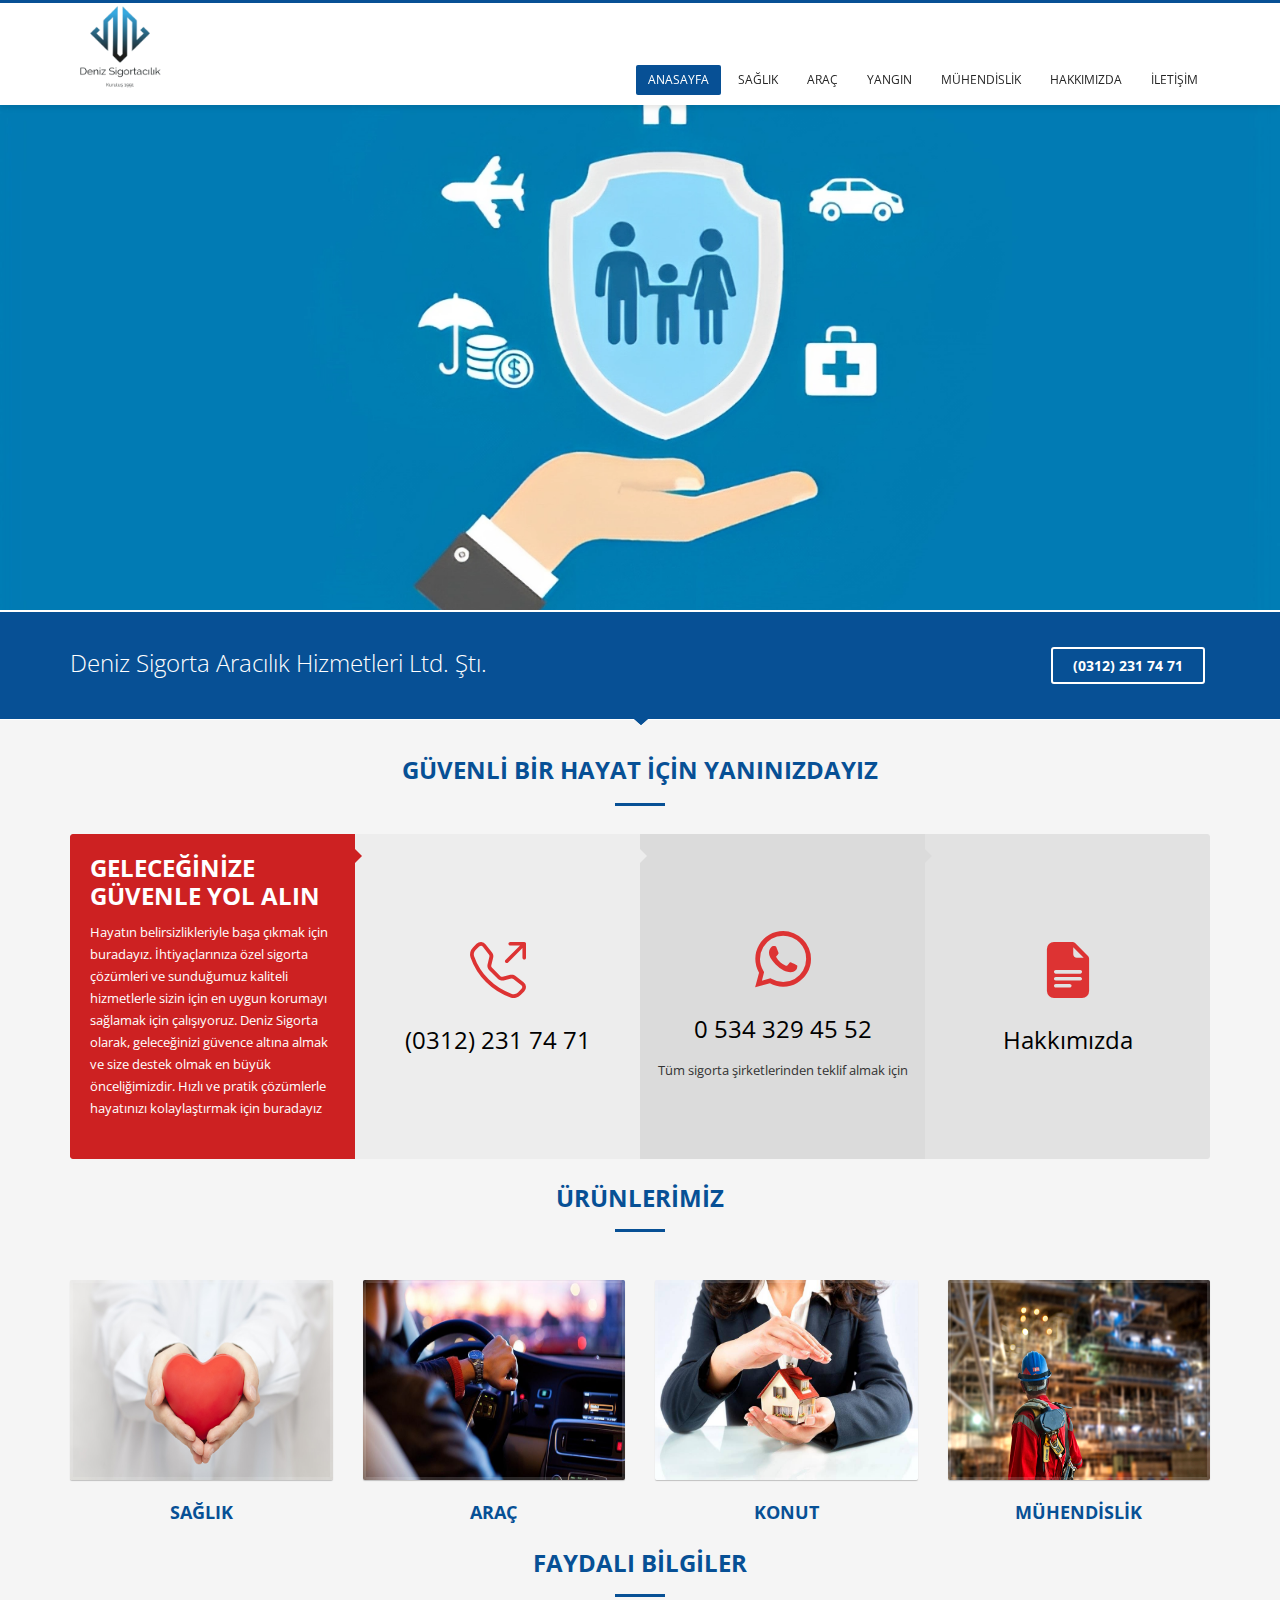
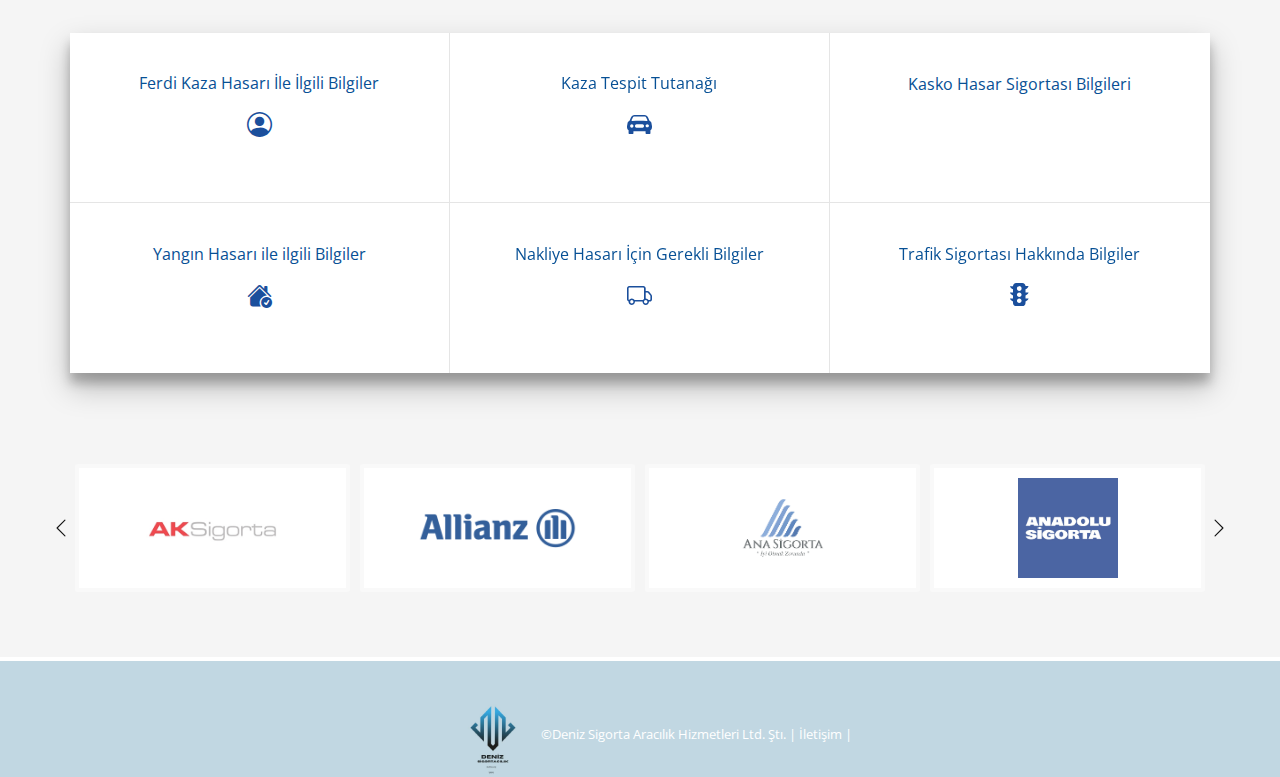
==== index.html @ ae927da0 "Add files via upload" ====
<!DOCTYPE html>
<!-- ################################################### -->
<!-- Web Tasarım : GLOBALNET http://www.globalnet.com.tr -->
<!-- ################################################### -->
<html lang="tr">
<head>
<meta charset="UTF-8"/>
<meta name="twitter:widgets:csp" content="on"/>
<link rel="profile" href="https://gmpg.org/xfn/11"/>
<meta name="generator" content="GLOBALNET - http://www.globalnet.com.tr" />

<title>Deniz Sigorta Aracılık Hizmetleri Ltd. Ştı.</title>
<meta name='robots' content='max-image-preview:large' />
<link rel='dns-prefetch' href='//fonts.googleapis.com' />
<link rel='stylesheet' id='zn_all_g_fonts-css' href='//fonts.googleapis.com/css?family=Open+Sans%3A300%2Cregular%2C600%2C700%2C800%7CMontserrat%3A700%7CPlayfair+Display%3Aregular%2C700%2C900&#038;subset=latin-ext&#038;ver=6.2.2' type='text/css' media='all' />
<link rel='stylesheet' id='wp-block-library-css' href='./css/style.min.css' type='text/css' media='all' />
<style id='global-styles-inline-css' type='text/css'>
body{--wp--preset--color--black: #000000;--wp--preset--color--cyan-bluish-gray: #abb8c3;--wp--preset--color--white: #ffffff;--wp--preset--color--pale-pink: #f78da7;--wp--preset--color--vivid-red: #cf2e2e;--wp--preset--color--luminous-vivid-orange: #ff6900;--wp--preset--color--luminous-vivid-amber: #fcb900;--wp--preset--color--light-green-cyan: #7bdcb5;--wp--preset--color--vivid-green-cyan: #00d084;--wp--preset--color--pale-cyan-blue: #8ed1fc;--wp--preset--color--vivid-cyan-blue: #0693e3;--wp--preset--color--vivid-purple: #9b51e0;--wp--preset--gradient--vivid-cyan-blue-to-vivid-purple: linear-gradient(135deg,rgba(6,147,227,1) 0%,rgb(155,81,224) 100%);--wp--preset--gradient--light-green-cyan-to-vivid-green-cyan: linear-gradient(135deg,rgb(122,220,180) 0%,rgb(0,208,130) 100%);--wp--preset--gradient--luminous-vivid-amber-to-luminous-vivid-orange: linear-gradient(135deg,rgba(252,185,0,1) 0%,rgba(255,105,0,1) 100%);--wp--preset--gradient--luminous-vivid-orange-to-vivid-red: linear-gradient(135deg,rgba(255,105,0,1) 0%,rgb(207,46,46) 100%);--wp--preset--gradient--very-light-gray-to-cyan-bluish-gray: linear-gradient(135deg,rgb(238,238,238) 0%,rgb(169,184,195) 100%);--wp--preset--gradient--cool-to-warm-spectrum: linear-gradient(135deg,rgb(74,234,220) 0%,rgb(151,120,209) 20%,rgb(207,42,186) 40%,rgb(238,44,130) 60%,rgb(251,105,98) 80%,rgb(254,248,76) 100%);--wp--preset--gradient--blush-light-purple: linear-gradient(135deg,rgb(255,206,236) 0%,rgb(152,150,240) 100%);--wp--preset--gradient--blush-bordeaux: linear-gradient(135deg,rgb(254,205,165) 0%,rgb(254,45,45) 50%,rgb(107,0,62) 100%);--wp--preset--gradient--luminous-dusk: linear-gradient(135deg,rgb(255,203,112) 0%,rgb(199,81,192) 50%,rgb(65,88,208) 100%);--wp--preset--gradient--pale-ocean: linear-gradient(135deg,rgb(255,245,203) 0%,rgb(182,227,212) 50%,rgb(51,167,181) 100%);--wp--preset--gradient--electric-grass: linear-gradient(135deg,rgb(202,248,128) 0%,rgb(113,206,126) 100%);--wp--preset--gradient--midnight: linear-gradient(135deg,rgb(2,3,129) 0%,rgb(40,116,252) 100%);--wp--preset--duotone--dark-grayscale: url('#wp-duotone-dark-grayscale');--wp--preset--duotone--grayscale: url('#wp-duotone-grayscale');--wp--preset--duotone--purple-yellow: url('#wp-duotone-purple-yellow');--wp--preset--duotone--blue-red: url('#wp-duotone-blue-red');--wp--preset--duotone--midnight: url('#wp-duotone-midnight');--wp--preset--duotone--magenta-yellow: url('#wp-duotone-magenta-yellow');--wp--preset--duotone--purple-green: url('#wp-duotone-purple-green');--wp--preset--duotone--blue-orange: url('#wp-duotone-blue-orange');--wp--preset--font-size--small: 13px;--wp--preset--font-size--medium: 20px;--wp--preset--font-size--large: 36px;--wp--preset--font-size--x-large: 42px;--wp--preset--spacing--20: 0.44rem;--wp--preset--spacing--30: 0.67rem;--wp--preset--spacing--40: 1rem;--wp--preset--spacing--50: 1.5rem;--wp--preset--spacing--60: 2.25rem;--wp--preset--spacing--70: 3.38rem;--wp--preset--spacing--80: 5.06rem;--wp--preset--shadow--natural: 6px 6px 9px rgba(0, 0, 0, 0.2);--wp--preset--shadow--deep: 12px 12px 50px rgba(0, 0, 0, 0.4);--wp--preset--shadow--sharp: 6px 6px 0px rgba(0, 0, 0, 0.2);--wp--preset--shadow--outlined: 6px 6px 0px -3px rgba(255, 255, 255, 1), 6px 6px rgba(0, 0, 0, 1);--wp--preset--shadow--crisp: 6px 6px 0px rgba(0, 0, 0, 1);}:where(.is-layout-flex){gap: 0.5em;}body .is-layout-flow > .alignleft{float: left;margin-inline-start: 0;margin-inline-end: 2em;}body .is-layout-flow > .alignright{float: right;margin-inline-start: 2em;margin-inline-end: 0;}body .is-layout-flow > .aligncenter{margin-left: auto !important;margin-right: auto !important;}body .is-layout-constrained > .alignleft{float: left;margin-inline-start: 0;margin-inline-end: 2em;}body .is-layout-constrained > .alignright{float: right;margin-inline-start: 2em;margin-inline-end: 0;}body .is-layout-constrained > .aligncenter{margin-left: auto !important;margin-right: auto !important;}body .is-layout-constrained > :where(:not(.alignleft):not(.alignright):not(.alignfull)){max-width: var(--wp--style--global--content-size);margin-left: auto !important;margin-right: auto !important;}body .is-layout-constrained > .alignwide{max-width: var(--wp--style--global--wide-size);}body .is-layout-flex{display: flex;}body .is-layout-flex{flex-wrap: wrap;align-items: center;}body .is-layout-flex > *{margin: 0;}:where(.wp-block-columns.is-layout-flex){gap: 2em;}.has-black-color{color: var(--wp--preset--color--black) !important;}.has-cyan-bluish-gray-color{color: var(--wp--preset--color--cyan-bluish-gray) !important;}.has-white-color{color: var(--wp--preset--color--white) !important;}.has-pale-pink-color{color: var(--wp--preset--color--pale-pink) !important;}.has-vivid-red-color{color: var(--wp--preset--color--vivid-red) !important;}.has-luminous-vivid-orange-color{color: var(--wp--preset--color--luminous-vivid-orange) !important;}.has-luminous-vivid-amber-color{color: var(--wp--preset--color--luminous-vivid-amber) !important;}.has-light-green-cyan-color{color: var(--wp--preset--color--light-green-cyan) !important;}.has-vivid-green-cyan-color{color: var(--wp--preset--color--vivid-green-cyan) !important;}.has-pale-cyan-blue-color{color: var(--wp--preset--color--pale-cyan-blue) !important;}.has-vivid-cyan-blue-color{color: var(--wp--preset--color--vivid-cyan-blue) !important;}.has-vivid-purple-color{color: var(--wp--preset--color--vivid-purple) !important;}.has-black-background-color{background-color: var(--wp--preset--color--black) !important;}.has-cyan-bluish-gray-background-color{background-color: var(--wp--preset--color--cyan-bluish-gray) !important;}.has-white-background-color{background-color: var(--wp--preset--color--white) !important;}.has-pale-pink-background-color{background-color: var(--wp--preset--color--pale-pink) !important;}.has-vivid-red-background-color{background-color: var(--wp--preset--color--vivid-red) !important;}.has-luminous-vivid-orange-background-color{background-color: var(--wp--preset--color--luminous-vivid-orange) !important;}.has-luminous-vivid-amber-background-color{background-color: var(--wp--preset--color--luminous-vivid-amber) !important;}.has-light-green-cyan-background-color{background-color: var(--wp--preset--color--light-green-cyan) !important;}.has-vivid-green-cyan-background-color{background-color: var(--wp--preset--color--vivid-green-cyan) !important;}.has-pale-cyan-blue-background-color{background-color: var(--wp--preset--color--pale-cyan-blue) !important;}.has-vivid-cyan-blue-background-color{background-color: var(--wp--preset--color--vivid-cyan-blue) !important;}.has-vivid-purple-background-color{background-color: var(--wp--preset--color--vivid-purple) !important;}.has-black-border-color{border-color: var(--wp--preset--color--black) !important;}.has-cyan-bluish-gray-border-color{border-color: var(--wp--preset--color--cyan-bluish-gray) !important;}.has-white-border-color{border-color: var(--wp--preset--color--white) !important;}.has-pale-pink-border-color{border-color: var(--wp--preset--color--pale-pink) !important;}.has-vivid-red-border-color{border-color: var(--wp--preset--color--vivid-red) !important;}.has-luminous-vivid-orange-border-color{border-color: var(--wp--preset--color--luminous-vivid-orange) !important;}.has-luminous-vivid-amber-border-color{border-color: var(--wp--preset--color--luminous-vivid-amber) !important;}.has-light-green-cyan-border-color{border-color: var(--wp--preset--color--light-green-cyan) !important;}.has-vivid-green-cyan-border-color{border-color: var(--wp--preset--color--vivid-green-cyan) !important;}.has-pale-cyan-blue-border-color{border-color: var(--wp--preset--color--pale-cyan-blue) !important;}.has-vivid-cyan-blue-border-color{border-color: var(--wp--preset--color--vivid-cyan-blue) !important;}.has-vivid-purple-border-color{border-color: var(--wp--preset--color--vivid-purple) !important;}.has-vivid-cyan-blue-to-vivid-purple-gradient-background{background: var(--wp--preset--gradient--vivid-cyan-blue-to-vivid-purple) !important;}.has-light-green-cyan-to-vivid-green-cyan-gradient-background{background: var(--wp--preset--gradient--light-green-cyan-to-vivid-green-cyan) !important;}.has-luminous-vivid-amber-to-luminous-vivid-orange-gradient-background{background: var(--wp--preset--gradient--luminous-vivid-amber-to-luminous-vivid-orange) !important;}.has-luminous-vivid-orange-to-vivid-red-gradient-background{background: var(--wp--preset--gradient--luminous-vivid-orange-to-vivid-red) !important;}.has-very-light-gray-to-cyan-bluish-gray-gradient-background{background: var(--wp--preset--gradient--very-light-gray-to-cyan-bluish-gray) !important;}.has-cool-to-warm-spectrum-gradient-background{background: var(--wp--preset--gradient--cool-to-warm-spectrum) !important;}.has-blush-light-purple-gradient-background{background: var(--wp--preset--gradient--blush-light-purple) !important;}.has-blush-bordeaux-gradient-background{background: var(--wp--preset--gradient--blush-bordeaux) !important;}.has-luminous-dusk-gradient-background{background: var(--wp--preset--gradient--luminous-dusk) !important;}.has-pale-ocean-gradient-background{background: var(--wp--preset--gradient--pale-ocean) !important;}.has-electric-grass-gradient-background{background: var(--wp--preset--gradient--electric-grass) !important;}.has-midnight-gradient-background{background: var(--wp--preset--gradient--midnight) !important;}.has-small-font-size{font-size: var(--wp--preset--font-size--small) !important;}.has-medium-font-size{font-size: var(--wp--preset--font-size--medium) !important;}.has-large-font-size{font-size: var(--wp--preset--font-size--large) !important;}.has-x-large-font-size{font-size: var(--wp--preset--font-size--x-large) !important;}
.wp-block-navigation a:where(:not(.wp-element-button)){color: inherit;}
:where(.wp-block-columns.is-layout-flex){gap: 2em;}
.wp-block-pullquote{font-size: 1.5em;line-height: 1.6;}
</style>
<link rel='stylesheet' id='th-bootstrap-styles-css' href='./css/bootstrap.min.css' type='text/css' media='all' />
<link rel='stylesheet' id='th-theme-template-styles-css' href='./css/template.min.css' type='text/css' media='all' />
<link rel='stylesheet' id='zion-frontend-css' href='./css/frontend.css' type='text/css' media='all' />
<link rel='stylesheet' id='2-layout.css-css' href='./css/layout.css' type='text/css' media='all' />
<link rel='stylesheet' id='th-theme-print-stylesheet-css' href='./css/print.css' type='text/css' media='print' />
<link rel='stylesheet' id='th-theme-options-styles-css' href='./css/dynamic.css' type='text/css' media='all' />
<script type='text/javascript' src='./js/jquery.min.js' id='jquery-core-js'></script>
<script type='text/javascript' src='./js/jquery-migrate.min.js' id='jquery-migrate-js'></script>
<script type='text/javascript' src='./js/rbtools.min.js' async id='tp-tools-js'></script>
<script type='text/javascript' src='./js/rs6.min.js' async id='revmin-js'></script>
<link rel="stylesheet"  href="/css/style.css"  />
<link rel="stylesheet" href="https://cdn.jsdelivr.net/npm/bootstrap-icons@1.10.5/font/bootstrap-icons.css">
<meta name="theme-color"
			  content="#075095">
				<meta name="viewport" content="width=device-width, initial-scale=1, maximum-scale=1"/>
		
		<!--[if lte IE 8]>
		<script type="text/javascript">
			var $buoop = {
				vs: {i: 10, f: 25, o: 12.1, s: 7, n: 9}
			};

			$buoop.ol = window.onload;

			window.onload = function () {
				try {
					if ($buoop.ol) {
						$buoop.ol()
					}
				}
				catch (e) {
				}

				var e = document.createElement("script");
				e.setAttribute("type", "text/javascript");
				e.setAttribute("src", "https://browser-update.org/update.js");
				document.body.appendChild(e);
			};
		</script>
		<![endif]-->

		<!-- for IE6-8 support of HTML5 elements -->
		<!--[if lt IE 9]>
		<script src="//html5shim.googlecode.com/svn/trunk/html5.js"></script>
		<![endif]-->
		
	<!-- Fallback for animating in viewport -->
	<noscript>
		<style type="text/css" media="screen">
			.zn-animateInViewport {visibility: visible;}
		</style>
	</noscript>
	<meta name="generator" content="Powered by Slider Revolution 6.6.14 - responsive, Mobile-Friendly Slider Plugin for WordPress with comfortable drag and drop interface." />
<!-- Generated inline styles --><style type='text/css' id='zn-inline-styles'>.process_steps--style1 .process_steps__step {
    color: #333;
}

.process_steps--style1 .process_steps__step:first-child {
    color: #fff;
}

.process_steps--style1 .process_steps__intro-title strong {
    font-size: 100%;
    display: block;
}
.icon_box {
    border: 3px solid #1b4f9c;
    padding: 5px;
}

.icon_box:hover {
    border: 3px solid #1b4f9c;
    padding: 5px;
}
.kl-main-bgcolor, .kl-main-bgcolor-after:after, .kl-main-bgcolor-before:before, .kl-main-bgcolor-hover:hover, .kl-main-bgcolor-parenthover:hover .kl-main-bgcolor-child {
    background-color: #075095;
    display: none;
}
.latest-posts-crs-details {
    display: none;
    font-size: 11px;
    color: rgb(125, 125, 125);
}
</style><link rel="icon" href="./images/logo-transparent.png" sizes="32x32" />
<link rel="icon" href="./images/logo-transparent.png" sizes="192x192" />
<link rel="apple-touch-icon" href="./images/logo.jpeg" />
<meta name="msapplication-TileImage" content="./images/logo.jpeg" />
<script>function setREVStartSize(e){
			//window.requestAnimationFrame(function() {
				window.RSIW = window.RSIW===undefined ? window.innerWidth : window.RSIW;
				window.RSIH = window.RSIH===undefined ? window.innerHeight : window.RSIH;
				try {
					var pw = document.getElementById(e.c).parentNode.offsetWidth,
						newh;
					pw = pw===0 || isNaN(pw) || (e.l=="fullwidth" || e.layout=="fullwidth") ? window.RSIW : pw;
					e.tabw = e.tabw===undefined ? 0 : parseInt(e.tabw);
					e.thumbw = e.thumbw===undefined ? 0 : parseInt(e.thumbw);
					e.tabh = e.tabh===undefined ? 0 : parseInt(e.tabh);
					e.thumbh = e.thumbh===undefined ? 0 : parseInt(e.thumbh);
					e.tabhide = e.tabhide===undefined ? 0 : parseInt(e.tabhide);
					e.thumbhide = e.thumbhide===undefined ? 0 : parseInt(e.thumbhide);
					e.mh = e.mh===undefined || e.mh=="" || e.mh==="auto" ? 0 : parseInt(e.mh,0);
					if(e.layout==="fullscreen" || e.l==="fullscreen")
						newh = Math.max(e.mh,window.RSIH);
					else{
						e.gw = Array.isArray(e.gw) ? e.gw : [e.gw];
						for (var i in e.rl) if (e.gw[i]===undefined || e.gw[i]===0) e.gw[i] = e.gw[i-1];
						e.gh = e.el===undefined || e.el==="" || (Array.isArray(e.el) && e.el.length==0)? e.gh : e.el;
						e.gh = Array.isArray(e.gh) ? e.gh : [e.gh];
						for (var i in e.rl) if (e.gh[i]===undefined || e.gh[i]===0) e.gh[i] = e.gh[i-1];
											
						var nl = new Array(e.rl.length),
							ix = 0,
							sl;
						e.tabw = e.tabhide>=pw ? 0 : e.tabw;
						e.thumbw = e.thumbhide>=pw ? 0 : e.thumbw;
						e.tabh = e.tabhide>=pw ? 0 : e.tabh;
						e.thumbh = e.thumbhide>=pw ? 0 : e.thumbh;
						for (var i in e.rl) nl[i] = e.rl[i]<window.RSIW ? 0 : e.rl[i];
						sl = nl[0];
						for (var i in nl) if (sl>nl[i] && nl[i]>0) { sl = nl[i]; ix=i;}
						var m = pw>(e.gw[ix]+e.tabw+e.thumbw) ? 1 : (pw-(e.tabw+e.thumbw)) / (e.gw[ix]);
						newh =  (e.gh[ix] * m) + (e.tabh + e.thumbh);
					}
					var el = document.getElementById(e.c);
					if (el!==null && el) el.style.height = newh+"px";
					el = document.getElementById(e.c+"_wrapper");
					if (el!==null && el) {
						el.style.height = newh+"px";
						el.style.display = "block";
					}
				} catch(e){
					console.log("Failure at Presize of Slider:" + e)
				}
			//});
		  };</script>
<!-- Global site tag (gtag.js) - Google Analytics -->
<script async src="https://www.googletagmanager.com/gtag/js?id=UA-10721297-16"></script>
<script>
 window.dataLayer = window.dataLayer || [];
 function gtag(){dataLayer.push(arguments);}
 gtag('js', new Date());

 gtag('config', 'UA-10721297-16');
</script>

</head>

<body data-rsssl=1  class="home page-template-default page page-id-2 kl-sticky-header kl-skin--light" itemscope="itemscope" itemtype="https://schema.org/WebPage" >


<div class="login_register_stuff"></div><!-- end login register stuff -->		<div id="fb-root"></div>
		<script>(function (d, s, id) {
			var js, fjs = d.getElementsByTagName(s)[0];
			if (d.getElementById(id)) {return;}
			js = d.createElement(s); js.id = id;
			js.src = "https://connect.facebook.net/en_US/sdk.js#xfbml=1&version=v3.0";
			fjs.parentNode.insertBefore(js, fjs);
		}(document, 'script', 'facebook-jssdk'));</script>
		

<div id="page_wrapper">

<header id="header" class="site-header  style6 header--sticky header--not-sticked     sticky-resize headerstyle--image_color site-header--relative nav-th--light siteheader-classic siteheader-classic-normal sheader-sh--dark"  >
		<div class="site-header-wrapper sticky-top-area">

		<div class="kl-top-header site-header-main-wrapper clearfix   sh--dark">

			<div class="container siteheader-container header--oldstyles">

				<div class="fxb-row fxb-row-col-sm">

										<div class='fxb-col fxb fxb-center-x fxb-center-y fxb-basis-auto fxb-grow-0'>
								<div id="logo-container" class="logo-container   logosize--yes zn-original-logo">
			<!-- Logo -->
			<h1 class='site-logo logo ' id='logo'><a href='index.html' class='site-logo-anch'><img class="logo-img-sticky site-logo-img-sticky" src="/images/logo-buyuk.png"  alt="Deniz Sigorta Aracılık Hizmetleri Ltd. Ştı." title="" /><img class="logo-img site-logo-img" src="/images/logo-buyuk.png"  alt="Deniz Sigorta Aracılık Hizmetleri Ltd. Ştı." title=""  /></a></h1>			<!-- InfoCard -->
					</div>

							</div>
					
					<div class='fxb-col fxb-basis-auto'>

						

	<div class="separator site-header-separator visible-xs"></div>
	<div class="fxb-row site-header-row site-header-top ">


	</div><!-- /.site-header-top -->

	<div class="separator site-header-separator visible-xs"></div>


<div class="fxb-row site-header-row site-header-main ">

	<div class='fxb-col fxb fxb-start-x fxb-center-y fxb-basis-auto site-header-col-left site-header-main-left'>
			</div>

	<div class='fxb-col fxb fxb-center-x fxb-center-y fxb-basis-auto site-header-col-center site-header-main-center'>
			</div>

	<div class='fxb-col fxb fxb-end-x fxb-center-y fxb-basis-auto site-header-col-right site-header-main-right'>

		<div class='fxb-col fxb fxb-end-x fxb-center-y fxb-basis-auto site-header-main-right-top'>
								<div class="sh-component main-menu-wrapper" role="navigation" itemscope="itemscope" itemtype="https://schema.org/SiteNavigationElement" >

					<div class="zn-res-menuwrapper">
			<a href="#" class="zn-res-trigger zn-menuBurger zn-menuBurger--3--s zn-menuBurger--anim1 " id="zn-res-trigger">
				<span></span>
				<span></span>
				<span></span>
			</a>
		</div><!-- end responsive menu -->
		<div id="main-menu" class="main-nav mainnav--sidepanel mainnav--active-bg mainnav--pointer-dash nav-mm--light zn_mega_wrapper "><ul id="menu-anamenu" class="main-menu main-menu-nav zn_mega_menu "><li id="menu-item-17" class="main-menu-item menu-item menu-item-type-post_type menu-item-object-page menu-item-home current-menu-item page_item page-item-2 current_page_item menu-item-17 active  main-menu-item-top  menu-item-even menu-item-depth-0"><a href="" class=" main-menu-link main-menu-link-top"><span>ANASAYFA</span></a></li>
<li id="menu-item-18" class="main-menu-item menu-item menu-item-type-custom menu-item-object-custom menu-item-has-children menu-item-18  main-menu-item-top  menu-item-even menu-item-depth-0"><a href="#" class=" main-menu-link main-menu-link-top"><span>SAĞLIK</span></a>
<ul class="sub-menu clearfix">
	<li id="menu-item-157" class="main-menu-item menu-item menu-item-type-post_type menu-item-object-page menu-item-157  main-menu-item-sub  menu-item-odd menu-item-depth-1"><a href="SaglikSigorta.html" class=" main-menu-link main-menu-link-sub"><span>Sağlık Sigortası</span></a></li>
	<li id="menu-item-209" class="main-menu-item menu-item menu-item-type-post_type menu-item-object-page menu-item-209  main-menu-item-sub  menu-item-odd menu-item-depth-1"><a href="SeyahatSigorta.html" class=" main-menu-link main-menu-link-sub"><span>Seyahat Sigortası</span></a></li>
</ul>
</li>
<li id="menu-item-19" class="main-menu-item menu-item menu-item-type-custom menu-item-object-custom menu-item-has-children menu-item-19  main-menu-item-top  menu-item-even menu-item-depth-0"><a href="#" class=" main-menu-link main-menu-link-top"><span>ARAÇ</span></a>
	<ul class="sub-menu clearfix">
		<li id="menu-item-157" class="main-menu-item menu-item menu-item-type-post_type menu-item-object-page menu-item-157  main-menu-item-sub  menu-item-odd menu-item-depth-1"><a href="Trafik.html" class=" main-menu-link main-menu-link-sub"><span>Trafik</span></a></li>
		<li id="menu-item-209" class="main-menu-item menu-item menu-item-type-post_type menu-item-object-page menu-item-209  main-menu-item-sub  menu-item-odd menu-item-depth-1"><a href="Kasko.html" class=" main-menu-link main-menu-link-sub"><span>Kasko</span></a></li>
		<li id="menu-item-209" class="main-menu-item menu-item menu-item-type-post_type menu-item-object-page menu-item-209  main-menu-item-sub  menu-item-odd menu-item-depth-1"><a href="FerdiKaza.html" class=" main-menu-link main-menu-link-sub"><span>Ferdi Kaza</span></a></li>
		<li id="menu-item-209" class="main-menu-item menu-item menu-item-type-post_type menu-item-object-page menu-item-209  main-menu-item-sub  menu-item-odd menu-item-depth-1"><a href="" onclick="openPDF()" class=" main-menu-link main-menu-link-sub"><span>Kaza Tespit Tutanağı</span></a></li>
	</ul>
</li>
<li id="menu-item-19" class="main-menu-item menu-item menu-item-type-custom menu-item-object-custom menu-item-has-children menu-item-19  main-menu-item-top  menu-item-even menu-item-depth-0"><a href="#" class=" main-menu-link main-menu-link-top"><span>YANGIN</span></a>
	<ul class="sub-menu clearfix">
		<li id="menu-item-157" class="main-menu-item menu-item menu-item-type-post_type menu-item-object-page menu-item-157  main-menu-item-sub  menu-item-odd menu-item-depth-1"><a href="KonutSigortasi.html" class=" main-menu-link main-menu-link-sub"><span>Konut Sigortası</span></a></li>
		<li id="menu-item-209" class="main-menu-item menu-item menu-item-type-post_type menu-item-object-page menu-item-209  main-menu-item-sub  menu-item-odd menu-item-depth-1"><a href="ZorunluDeprem.html" class=" main-menu-link main-menu-link-sub"><span>Zorunlu Deprem</span></a></li>
	</ul>
</li>
<li id="menu-item-19" class="main-menu-item menu-item menu-item-type-custom menu-item-object-custom menu-item-has-children menu-item-19  main-menu-item-top  menu-item-even menu-item-depth-0"><a href="#" class=" main-menu-link main-menu-link-top"><span>MÜHENDİSLİK</span></a>
	<ul class="sub-menu clearfix">
		<li id="menu-item-157" class="main-menu-item menu-item menu-item-type-post_type menu-item-object-page menu-item-157  main-menu-item-sub  menu-item-odd menu-item-depth-1"><a href="Nakliyat.html" class=" main-menu-link main-menu-link-sub"><span>Nakliyat Sigortası</span></a></li>
		<li id="menu-item-209" class="main-menu-item menu-item menu-item-type-post_type menu-item-object-page menu-item-209  main-menu-item-sub  menu-item-odd menu-item-depth-1"><a href="Isyeri.html" class=" main-menu-link main-menu-link-sub"><span>İşyeri Deprem</span></a></li>
	</ul>
</li>
<li id="menu-item-158" class="main-menu-item menu-item menu-item-type-custom menu-item-object-custom menu-item-158  main-menu-item-top  menu-item-even menu-item-depth-0"><a href="Hakkimizda.html" class=" main-menu-link main-menu-link-top"><span>HAKKIMIZDA</span></a></li>
<li id="menu-item-159" class="main-menu-item menu-item menu-item-type-post_type menu-item-object-page menu-item-159  main-menu-item-top  menu-item-even menu-item-depth-0"><a href="Iletisim.html" class=" main-menu-link main-menu-link-top"><span>İLETİŞİM</span></a></li>
</ul></div>		</div>
		<!-- end main_menu -->
				</div>

		
	</div>

</div><!-- /.site-header-main -->


					</div>
				</div>
							</div><!-- /.siteheader-container -->
		</div><!-- /.site-header-main-wrapper -->

	</div><!-- /.site-header-wrapper -->
	</header>
<div class="zn_pb_wrapper clearfix zn_sortable_content" data-droplevel="0">		<div class="kl-slideshow  kl-revolution-slider portfolio_devices eluid64538b89  " >
			<div class="bgback"></div>

			
			<!-- START Anasayfa Slide REVOLUTION SLIDER 6.6.14 --><p class="rs-p-wp-fix"></p>
			<rs-module-wrap id="rev_slider_1_1_wrapper" data-source="gallery" style="visibility:hidden;background:transparent;padding:0;margin:0px auto;margin-top:0;margin-bottom:0;">
				<rs-module id="rev_slider_1_1" style="" data-version="6.6.14">
					<rs-slides style="overflow: hidden; position: absolute;">
						<rs-slide style="position: absolute;" data-key="rs-1" data-title="Slide" data-anim="adpr:false;">
<!---->						</rs-slide>
					</rs-slides>
				</rs-module>
				<script>
					setREVStartSize({c: 'rev_slider_1_1',rl:[1240,1024,768,480],el:[],gw:[1240],gh:[600],type:'standard',justify:'',layout:'fullwidth',mh:"0"});if (window.RS_MODULES!==undefined && window.RS_MODULES.modules!==undefined && window.RS_MODULES.modules["revslider11"]!==undefined) {window.RS_MODULES.modules["revslider11"].once = false;window.revapi1 = undefined;if (window.RS_MODULES.checkMinimal!==undefined) window.RS_MODULES.checkMinimal()}
				</script>
			</rs-module-wrap>
			<!-- END REVOLUTION SLIDER -->

			<div class="th-sparkles"></div>

			<div class="zn_header_bottom_style"></div>		</div>
		<div class="action_box eluid0cf7a2e0  actionbox--light style1" data-arrowpos="center" ><div class="action_box_inner action_box-inner"><div class="action_box_content action_box-content"><div class="ac-content-text action_box-text"><h4 class="text action_box-title" itemprop="headline" >Deniz Sigorta Aracılık Hizmetleri Ltd. Ştı.</h4></div><div class="ac-buttons action_box-buttons"><a href="tel:+903124551420"  class="btn ac-btn action_box-button action_box-button-first btn-lined"  target="_self"  itemprop="url" >(0312) 231 74 71</a></div></div></div></div>		<section class="zn_section eluidda4ab748     section-sidemargins    section--no " id="eluidda4ab748"  >

			
			<div class="zn_section_size container zn-section-height--auto zn-section-content_algn--top ">

				<div class="row ">
					
		<div class="eluid2612356b            col-md-12 col-sm-12   znColumnElement"  id="eluid2612356b" >

			
			<div class="znColumnElement-innerWrapper-eluid2612356b znColumnElement-innerWrapper znColumnElement-innerWrapper--valign-top znColumnElement-innerWrapper--halign-left " >

				<div class="znColumnElement-innerContent">					<div class="kl-title-block clearfix tbk--text- tbk--center text-center tbk-symbol--line tbk--colored tbk-icon-pos--after-title eluida0df1a4d " ><h3 class="tbk__title" itemprop="headline" ><strong>GÜVENLİ BİR HAYAT İÇİN YANINIZDAYIZ</strong></h3><span class="tbk__symbol "><span></span></span></div>				</div>
			</div>

			
		</div>
	
				</div>
			</div>

					</section>


				<section class="zn_section eluid2858a732     section-sidemargins    section--skewed " id="eluid2858a732"  >

			
			<div class="zn_section_size container zn-section-height--auto zn-section-content_algn--top ">

				<div class="row ">
					
		<div class="eluid76e13728            col-md-12 col-sm-12   znColumnElement"  id="eluid76e13728" >

			
			<div class="znColumnElement-innerWrapper-eluid76e13728 znColumnElement-innerWrapper znColumnElement-innerWrapper--valign-top znColumnElement-innerWrapper--halign-left " >

				<div class="znColumnElement-innerContent">					
		<div id="eluid929f95fc" class="process_steps eluid929f95fc  process_steps--style1 kl-bgc-light" >

			<div class="process_steps__step process_steps__intro process_steps__height">
				<div class="process_steps__intro-wrp">
				<h3 class="process_steps__intro-title" itemprop="headline" ><strong>GELECEĞİNİZE GÜVENLE YOL ALIN</strong></h3><p class="process_steps__intro-desc">Hayatın belirsizlikleriyle başa çıkmak için buradayız. İhtiyaçlarınıza özel sigorta çözümleri ve sunduğumuz kaliteli hizmetlerle sizin için en uygun korumayı sağlamak için çalışıyoruz. Deniz Sigorta olarak, geleceğinizi güvence altına almak ve size destek olmak en büyük önceliğimizdir. Hızlı ve pratik çözümlerle hayatınızı kolaylaştırmak için buradayız</p>				</div>
			</div>
			<!-- end step -->

			
			<div class="process_steps__step"><div class="process_steps__step-icon"><span data-animation="tada" class="process_steps__step-icon-src " data-zniconfam="glyphicons_halflingsregular"  style="color: #dd3333;"><i class="bi bi-telephone-outbound"></i></span></div><h3 class="process_steps__step-title" itemprop="headline" ><a href="tel:03122317471">(0312) 231 74 71</a></h3></div><div class="process_steps__step"><div class="process_steps__step-icon"><span data-animation="tada" class="process_steps__step-icon-src " data-zniconfam="mean"  style="color: #dd3333;"><i class="bi bi-whatsapp"></i></span></div><h3 class="process_steps__step-title" itemprop="headline" ><a href="tel:05343294552">0 534 329 45 52 </a></h3> Tüm sigorta şirketlerinden teklif almak için</div><div class="process_steps__step"><div class="process_steps__step-icon"><span data-animation="tada" class="process_steps__step-icon-src " data-zniconfam="glyphicons_halflingsregular"  style="color: #dd3333;"><i class="bi bi-file-earmark-text-fill"></i></span></div><h3 class="process_steps__step-title" itemprop="headline" ><a href="Hakkimizda.html">Hakkımızda</a></h3></div>			
		</div>

					</div>
			</div>

			
		</div>
	
				</div>
			</div>

					</section>


				<section class="zn_section eluid39229db8     section-sidemargins    section--no " id="eluid39229db8"  >
				

			
			<div class="zn_section_size container zn-section-height--auto zn-section-content_algn--top ">

				<div class="row ">
					
		<div class="eluid8169d125            col-md-12 col-sm-12   znColumnElement"  id="eluid8169d125" >

			
			<div class="znColumnElement-innerWrapper-eluid8169d125 znColumnElement-innerWrapper znColumnElement-innerWrapper--valign-top znColumnElement-innerWrapper--halign-left " >

				<div class="znColumnElement-innerContent">					<div class="kl-title-block clearfix tbk--text- tbk--center text-center tbk-symbol--line tbk--colored tbk-icon-pos--after-title eluid9955bdaa " ><h3 class="tbk__title" itemprop="headline" ><strong>ÜRÜNLERİMİZ</strong></h3><span class="tbk__symbol "><span></span></span></div>
        <div class="zn_custom_container eluid68b4331e  smart-cnt--default   clearfix" >
						
			<div class="row zn_col_container-smart_container ">
			
		<div class="eluidc04aa876            col-md-3 col-sm-3   znColumnElement"  id="eluidc04aa876" >

			
			<div class="znColumnElement-innerWrapper-eluidc04aa876 znColumnElement-innerWrapper znColumnElement-innerWrapper--valign-top znColumnElement-innerWrapper--halign-left " >

				<div class="znColumnElement-innerContent">					<div class="image-boxes image-boxes--1 eluid7c13f218   imgboxes_style1" ><a href="SaglikSigorta.html"  class="hoverBorder imgboxes-wrapper image-boxes-link   "  target="_self"  itemprop="url" ><div class="image-boxes-img-wrapper"><img class="image-boxes-img " src="./images/Saglik_Sigortasi.jpg"   alt=""  title="deniz-saglik" /></div><span class="kl-main-bgcolor image-boxes-readon u-trans-all-2s">AYRINTILAR +</span></a><h3 class="m_title m_title_ext text-custom imgboxes-title image-boxes-title" itemprop="headline" ><span><strong><center>SAĞLIK</center></strong></span></h3></div>				</div>
			</div>

			
		</div>
	
		<div class="eluiddacd7c42            col-md-3 col-sm-3   znColumnElement"  id="eluiddacd7c42" >

			
			<div class="znColumnElement-innerWrapper-eluiddacd7c42 znColumnElement-innerWrapper znColumnElement-innerWrapper--valign-top znColumnElement-innerWrapper--halign-left " >

				<div class="znColumnElement-innerContent">					<div class="image-boxes image-boxes--1 eluiddb53fd6f   imgboxes_style1" ><a href="Kasko.html"  class="hoverBorder imgboxes-wrapper image-boxes-link   "  target="_self"  itemprop="url" ><div class="image-boxes-img-wrapper"><img class="image-boxes-img " src="./images/ARAC.jpg"   alt=""  title="deniz-kasko" /></div><span class="kl-main-bgcolor image-boxes-readon u-trans-all-2s">AYRINTILAR +</span></a><h3 class="m_title m_title_ext text-custom imgboxes-title image-boxes-title" itemprop="headline" ><span><strong><center>ARAÇ</center></strong></span></h3></div>				</div>
			</div>		
		</div>
	
	
		<div class="eluid9408ee17            col-md-3 col-sm-3   znColumnElement"  id="eluid9408ee17" >

			
			<div class="znColumnElement-innerWrapper-eluid9408ee17 znColumnElement-innerWrapper znColumnElement-innerWrapper--valign-top znColumnElement-innerWrapper--halign-left " >

				<div class="znColumnElement-innerContent">					<div class="image-boxes image-boxes--1 eluidce00c211   imgboxes_style1" ><a href="KonutSigortasi.html"  class="hoverBorder imgboxes-wrapper image-boxes-link   "  target="_self"  itemprop="url" ><div class="image-boxes-img-wrapper"><img class="image-boxes-img " src="./images/KONUT.jpg"   alt=""  title="deniz-konut" /></div><span class="kl-main-bgcolor image-boxes-readon u-trans-all-2s">AYRINTILAR +</span></a><h3 class="m_title m_title_ext text-custom imgboxes-title image-boxes-title" itemprop="headline" ><span><strong><center>KONUT</center></strong></span></h3></div>				</div>
			</div>

			
		</div>
	
		<div class="eluid79e61ba9            col-md-3 col-sm-3   znColumnElement"  id="eluid79e61ba9" >

			
			<div class="znColumnElement-innerWrapper-eluid79e61ba9 znColumnElement-innerWrapper znColumnElement-innerWrapper--valign-top znColumnElement-innerWrapper--halign-left " >

				<div class="znColumnElement-innerContent">					<div class="image-boxes image-boxes--1 eluide7149a17   imgboxes_style1" ><a href="Nakliyat.html"  class="hoverBorder imgboxes-wrapper image-boxes-link   "  target="_self"  itemprop="url" ><div class="image-boxes-img-wrapper"><img class="image-boxes-img " src="./images/MUHENDISLIK.jpg"   alt=""  title="deniz-muhendis" /></div><span class="kl-main-bgcolor image-boxes-readon u-trans-all-2s">AYRINTILAR +</span></a><h3 class="m_title m_title_ext text-custom imgboxes-title image-boxes-title" itemprop="headline" ><span><strong><center>MÜHENDİSLİK</center></strong></span></h3></div>				</div>
			</div>

			
		</div>
	
	
	        </div>
				        </div><!-- /.zn_custom_container -->


						</div>
			</div>

			
		</div>
	
				</div>
			</div>

					</section>


				<section class="zn_section eluid98884b7e     section-sidemargins    section--no " id="eluid98884b7e"  >

			
			<div class="zn_section_size container zn-section-height--auto zn-section-content_algn--top ">

				<div class="row ">
					
		<div class="eluiddcf29fad            col-md-12 col-sm-12   znColumnElement"  id="eluiddcf29fad" >

			
			<div class="znColumnElement-innerWrapper-eluiddcf29fad znColumnElement-innerWrapper znColumnElement-innerWrapper--valign-top znColumnElement-innerWrapper--halign-left " >

				<div class="znColumnElement-innerContent">					<div class="kl-title-block clearfix tbk--text- tbk--center text-center tbk-symbol--line tbk--colored tbk-icon-pos--after-title eluid6e097a99 " ><h3 class="tbk__title" itemprop="headline" ><strong>FAYDALI BİLGİLER</strong></h3><span class="tbk__symbol "><span></span></span></div>
<div class='grid-ibx grid-ibx--cols-3 grid-ibx--md-cols-3 grid-ibx--sm-cols-2 grid-ibx--xs-cols-1 grid-ibx--style-lined-center grid-ibx--hover-shadowscale eluid6d93ab6d  grid-ibx--theme-light element-scheme--light grid-ibx__flt-1 znBoxShadow-4 ' id="eluid6d93ab6d">
	<div class='grid-ibx__inner'>
		<div class='grid-ibx__row clearfix'>
					<div class='grid-ibx__item  grid-ibx__item--type-icon text-center grid-ibx__item-0'>
										<div class='grid-ibx__item-inner'>
						<a href="FerdiKaza.html"  class="grid-ibx__link clearfix"  target="_self"  itemprop="url" ><div class="grid-ibx__title-wrp"><h4 class="grid-ibx__title element-scheme__hdg1" itemprop="headline" >Ferdi Kaza Hasarı İle   İlgili Bilgiler</h4></div>
												<div class='grid-ibx__icon-wrp'>
						<span class="grid-ibx__icon" data-zniconfam="glyphicons_halflingsregular"><i class="bi bi-person-circle"></i></span>						</div>
						
						
						
						
						</a>
					</div>
				</div><!-- /.grid-ibx__item -->
							<div class='grid-ibx__item  grid-ibx__item--type-icon text-center grid-ibx__item-1' onclick="openPDF()">
										<div class='grid-ibx__item-inner'>
						<a href=""  class="grid-ibx__link clearfix"  target="_self"  itemprop="url" ><div class="grid-ibx__title-wrp"><h4 class="grid-ibx__title element-scheme__hdg1" itemprop="headline" >Kaza Tespit Tutanağı</h4></div>
												<div class='grid-ibx__icon-wrp'>
						<span class="grid-ibx__icon" data-zniconfam="glyphicons_halflingsregular" ><i class="bi bi-car-front-fill"></i></span>						</div>
						
						
						
						
						</a>
					</div>
				</div><!-- /.grid-ibx__item -->
							<div class='grid-ibx__item  grid-ibx__item--type-icon text-center grid-ibx__item-2'>
										<div class='grid-ibx__item-inner'>
						<a href="Kasko.html"  class="grid-ibx__link clearfix"  target="_self"  itemprop="url" ><div class="grid-ibx__title-wrp"><h4 class="grid-ibx__title element-scheme__hdg1" itemprop="headline" >Kasko Hasar Sigortası Bilgileri</h4></div>
												<div class='grid-ibx__icon-wrp'>
						<span class="grid-ibx__icon" data-zniconfam="glyphicons_halflingsregular" data-zn_icon=""></span>						</div>
						
						
						
						
						</a>
					</div>
				</div><!-- /.grid-ibx__item -->
							<div class='grid-ibx__item  grid-ibx__item--type-icon text-center grid-ibx__item-3'>
										<div class='grid-ibx__item-inner'>
						<a href="KonutSigortasi.html"  class="grid-ibx__link clearfix"  target="_self"  itemprop="url" ><div class="grid-ibx__title-wrp"><h4 class="grid-ibx__title element-scheme__hdg1" itemprop="headline" >Yangın Hasarı ile ilgili Bilgiler</h4></div>
												<div class='grid-ibx__icon-wrp'>
						<span class="grid-ibx__icon" data-zniconfam="glyphicons_halflingsregular"><i class="bi bi-house-check-fill"></i></span>						</div>
						
						
						
						
						</a>
					</div>
				</div><!-- /.grid-ibx__item -->
							<div class='grid-ibx__item  grid-ibx__item--type-icon text-center grid-ibx__item-4'>
										<div class='grid-ibx__item-inner'>
						<a href="Nakliyat.html"  class="grid-ibx__link clearfix"  target="_self"  itemprop="url" ><div class="grid-ibx__title-wrp"><h4 class="grid-ibx__title element-scheme__hdg1" itemprop="headline" >Nakliye Hasarı İçin Gerekli Bilgiler</h4></div>
												<div class='grid-ibx__icon-wrp'>
						<span class="grid-ibx__icon" data-zniconfam="glyphicons_halflingsregular" ><i class="bi bi-truck"></i></span>						</div>
						
						
						
						
						</a>
					</div>
				</div><!-- /.grid-ibx__item -->
							<div class='grid-ibx__item  grid-ibx__item--type-icon text-center grid-ibx__item-5'>
										<div class='grid-ibx__item-inner'>
						<a href="Trafik.html"  class="grid-ibx__link clearfix"  target="_self"  itemprop="url" ><div class="grid-ibx__title-wrp"><h4 class="grid-ibx__title element-scheme__hdg1" itemprop="headline" >Trafik Sigortası Hakkında Bilgiler</h4></div>
												<div class='grid-ibx__icon-wrp'>
						<span class="grid-ibx__icon" data-zniconfam="glyphicons_halflingsregular"><i class="bi bi-stoplights-fill"></i></span>						</div>
						
						
						
						
						</a>
					</div>
				</div><!-- /.grid-ibx__item -->
			
	</div><!-- /.grid-ibx__row -->
	</div>
</div><!-- /.grid-ibx -->

				</div>
			</div>

			
		</div>
	
				</div>
			</div>

					</section>


				<section class="zn_section eluid17c5e13d     section-sidemargins    section--no " id="eluid17c5e13d"  >

			
			<div class="zn_section_size container zn-section-height--auto zn-section-content_algn--top ">

				<div class="row ">
					
		<div class="eluid6d7448c7  col-lg-offset-0 col-md-offset-0 col-sm-offset-0 col-xs-offset-0       col-md-12 col-sm-12   znColumnElement"  id="eluid6d7448c7" >

			
			<div class="znColumnElement-innerWrapper-eluid6d7448c7 znColumnElement-innerWrapper znColumnElement-innerWrapper--valign-top znColumnElement-innerWrapper--halign-left " >

				<div class="znColumnElement-innerContent">									</div>
			</div>

			
		</div>
	
				</div>
			</div>

					</section>




				<section class="zn_section eluidbf7aee19     section-sidemargins    section--no " id="eluidbf7aee19"  >

			
			<div class="zn_section_size container zn-section-height--auto zn-section-content_algn--top ">

				<div class="row ">
					
		<div class="eluid6aa02b82            col-md-12 col-sm-12   znColumnElement"  id="eluid6aa02b82" >

			
			<div class="znColumnElement-innerWrapper-eluid6aa02b82 znColumnElement-innerWrapper znColumnElement-innerWrapper--valign-top znColumnElement-innerWrapper--halign-left " >

				<div class="znColumnElement-innerContent">								<div class="partners_carousel clearfix eluid6818f89a  prtc--light element-scheme--light" >
				<div class="row partners_carouselRow">

					<div class="znSlickNav"></div>
					
					<div class="col-sm-12">
						<ul class="partners_carousel-list js-slick" data-slick='{"infinite":true,"autoplay":true,"autoplaySpeed":3000,"slidesToShow":4,"slidesToScroll":1,"easing":"easeInOutExpo","speed":600,"arrows":true,"appendArrows":".eluid6818f89a .znSlickNav","respondTo":"slider","responsive":[{"breakpoint":1199,"settings":{"slidesToShow":4}},{"breakpoint":767,"settings":{"slidesToShow":3}},{"breakpoint":480,"settings":{"slidesToShow":1}}]}' >
							<li class="partners_carousel-item"><a href="#" onclick="event.preventDefault()" class="partners_carousel-link u-trans-all-2s"  target="_self"  itemprop="url" ><img class="partners_carousel-img" src="./images/SIRKET GORSEL/AK.jpg"  alt=""  title="aksigorta"/></a></li><li class="partners_carousel-item"><a href="#" onclick="event.preventDefault()" class="partners_carousel-link u-trans-all-2s"  target="_self"  itemprop="url" ><img class="partners_carousel-img" src="./images/SIRKET GORSEL/ALLIANZ.png"  alt=""  title="allianz"/></a></li><li class="partners_carousel-item"><a href="#" onclick="event.preventDefault()" class="partners_carousel-link u-trans-all-2s"  target="_self"  itemprop="url" ><img class="partners_carousel-img" src="./images/SIRKET GORSEL/ANA.png"  alt=""  title="ana"/></a></li><li class="partners_carousel-item"><a href="#" onclick="event.preventDefault()" class="partners_carousel-link u-trans-all-2s"  target="_self"  itemprop="url" ><img class="partners_carousel-img" src="./images/SIRKET GORSEL/ANADOLU.jpg"  alt=""  title="anadolu"/></a></li><li class="partners_carousel-item"><a href="#" onclick="event.preventDefault()" class="partners_carousel-link u-trans-all-2s"  target="_self"  itemprop="url" ><img class="partners_carousel-img" src="./images/SIRKET GORSEL/ankara-sigorta-750x465.jpg"  alt=""  title="ankarasigorta"/></a></li><li class="partners_carousel-item"><a href="#" onclick="event.preventDefault()" class="partners_carousel-link u-trans-all-2s"  target="_self"  itemprop="url" ><img class="partners_carousel-img" src="./images/SIRKET GORSEL/aveon-global--kirpik-kapak.jpg-28572.jpg"  alt=""  title="aveonglobal"/></a></li><li class="partners_carousel-item"><a href="#" onclick="event.preventDefault()" class="partners_carousel-link u-trans-all-2s"  target="_self"  itemprop="url" ><img class="partners_carousel-img" src="./images/SIRKET GORSEL/axa_sigorta_solid.png"  alt=""  title="axasigorta"/></a></li><li class="partners_carousel-item"><a href="#" onclick="event.preventDefault()" class="partners_carousel-link u-trans-all-2s"  target="_self"  itemprop="url" ><img class="partners_carousel-img" src="./images/SIRKET GORSEL/bagdeburger1.webp"  alt=""  title="bagdeburger"/></a></li><li class="partners_carousel-item"><a href="#" onclick="event.preventDefault()" class="partners_carousel-link u-trans-all-2s"  target="_self"  itemprop="url" ><img class="partners_carousel-img" src="./images/SIRKET GORSEL/BEREKET.png"  alt=""  title="bereket"/></a></li><li class="partners_carousel-item"><a href="#" onclick="event.preventDefault()" class="partners_carousel-link u-trans-all-2s"  target="_self"  itemprop="url" ><img class="partners_carousel-img" src="./images/SIRKET GORSEL/CORPUS.jpg"  alt=""  title="corpus"/></a></li><li class="partners_carousel-item"><a href="#" onclick="event.preventDefault()" class="partners_carousel-link u-trans-all-2s"  target="_self"  itemprop="url" ><img class="partners_carousel-img" src="./images/SIRKET GORSEL/DOGA.png"  alt=""  title="doga"/></a></li><li class="partners_carousel-item"><a href="#" onclick="event.preventDefault()" class="partners_carousel-link u-trans-all-2s"  target="_self"  itemprop="url" ><img class="partners_carousel-img" src="./images/SIRKET GORSEL/groupama-sigorta-logo.webp"  alt=""  title="groupama"/></a></li><li class="partners_carousel-item"><a href="#" onclick="event.preventDefault()" class="partners_carousel-link u-trans-all-2s"  target="_self"  itemprop="url" ><img class="partners_carousel-img" src="./images/SIRKET GORSEL/HDI.png"  alt=""  title="HDI"/></a></li><li class="partners_carousel-item"><a href="#" onclick="event.preventDefault()" class="partners_carousel-link u-trans-all-2s"  target="_self"  itemprop="url" ><img class="partners_carousel-img" src="./images/SIRKET GORSEL/Hepiyi.png"  alt=""  title="hepiyi"/></a></li><li class="partners_carousel-item"><a href="#" onclick="event.preventDefault()" class="partners_carousel-link u-trans-all-2s"  target="_self"  itemprop="url" ><img class="partners_carousel-img" src="./images/SIRKET GORSEL/korusigorta.jpg"  alt=""  title="korus"/></a></li>	<li class="partners_carousel-item"><a href="#" onclick="event.preventDefault()" class="partners_carousel-link u-trans-all-2s"  target="_self"  itemprop="url" ><img class="partners_carousel-img" src="./images/SIRKET GORSEL/MAGDEBURGER.jpg"  alt=""  title="magdeburger"/></a></li>	<li class="partners_carousel-item"><a href="#" onclick="event.preventDefault()" class="partners_carousel-link u-trans-all-2s"  target="_self"  itemprop="url" ><img class="partners_carousel-img" src="./images/SIRKET GORSEL/mapfre-sigorta-750x465.jpg"  alt=""  title="mapfre"/></a></li><li class="partners_carousel-item"><a href="#" onclick="event.preventDefault()" class="partners_carousel-link u-trans-all-2s"  target="_self"  itemprop="url" ><img class="partners_carousel-img" src="./images/SIRKET GORSEL/Neova-Katilim-Sigorta.webp"  alt=""  title="neova"/></a></li><li class="partners_carousel-item"><a href="#" onclick="event.preventDefault()" class="partners_carousel-link u-trans-all-2s"  target="_self"  itemprop="url" ><img class="partners_carousel-img" src="./images/SIRKET GORSEL/QUCK.jpg"  alt=""  title="quck"/></a></li><li class="partners_carousel-item"><a href="#" onclick="event.preventDefault()" class="partners_carousel-link u-trans-all-2s"  target="_self"  itemprop="url" ><img class="partners_carousel-img" src="./images/SIRKET GORSEL/ray-sigorta--600.png"  alt=""  title="ray"/></a></li><li class="partners_carousel-item"><a href="#" onclick="event.preventDefault()" class="partners_carousel-link u-trans-all-2s"  target="_self"  itemprop="url" ><img class="partners_carousel-img" src="./images/SIRKET GORSEL/sompo-japan-sigorta-750x465.jpg"  alt=""  title="sompo japan"/></a></li><li class="partners_carousel-item"><a href="#" onclick="event.preventDefault()" class="partners_carousel-link u-trans-all-2s"  target="_self"  itemprop="url" ><img class="partners_carousel-img" src="./images/SIRKET GORSEL/turk-nippo-sigorta.jpg"  alt=""  title="türk"/></a></li><li class="partners_carousel-item"><a href="#" onclick="event.preventDefault()" class="partners_carousel-link u-trans-all-2s"  target="_self"  itemprop="url" ><img class="partners_carousel-img" src="./images/SIRKET GORSEL/TURKIYE.png"  alt=""  title="türkiye"/></a></li><li class="partners_carousel-item"><a href="#" onclick="event.preventDefault()" class="partners_carousel-link u-trans-all-2s"  target="_self"  itemprop="url" ><img class="partners_carousel-img" src="./images/SIRKET GORSEL/unico_sigorta_logo.jpg"  alt=""  title="unico"/></a></li>	<li class="partners_carousel-item"><a href="#" onclick="event.preventDefault()" class="partners_carousel-link u-trans-all-2s"  target="_self"  itemprop="url" ><img class="partners_carousel-img" src="./images/SIRKET GORSEL/ZURICH.png"  alt=""  title="zürich"/></a></li></ul>
					</div>
				</div>
			</div>
						</div>
			</div>

			
		</div>
	
				</div>
			</div>

					</section>


		</div>	<footer id="footer" class="site-footer"  role="contentinfo" itemscope="itemscope" itemtype="https://schema.org/WPFooter" >
		<div class="container">
			
			<div class="row">
				<div class="col-sm-12">
					<div class="bottom site-footer-bottom clearfix">

						
						
							<div class="copyright footer-copyright">
								<p class="footer-copyright-text"><center><img style="padding-left:20px;"class="alignnone size-full wp-image-2141" src="/images/logo.jpeg" alt="logo" width="110px"  />
<font color="white">©Deniz Sigorta Aracılık Hizmetleri Ltd. Ştı. |<a href="Iletisim.html" title="İletişim"> İletişim</a> | </center></p>							</div><!-- end copyright -->
											</div>
					<!-- end bottom -->
				</div>
			</div>
			<!-- end row -->
		</div>
	</footer>
</div><!-- end page_wrapper -->

<a href="#" id="totop" class="u-trans-all-2s js-scroll-event" data-forch="300" data-visibleclass="on--totop"><i class="bi bi-arrow-up-square"></i>ÜST</a>


		<script>
			window.RS_MODULES = window.RS_MODULES || {};
			window.RS_MODULES.modules = window.RS_MODULES.modules || {};
			window.RS_MODULES.waiting = window.RS_MODULES.waiting || [];
			window.RS_MODULES.defered = false;
			window.RS_MODULES.moduleWaiting = window.RS_MODULES.moduleWaiting || {};
			window.RS_MODULES.type = 'compiled';
		</script>
		<script>
		if(typeof revslider_showDoubleJqueryError === "undefined") {function revslider_showDoubleJqueryError(sliderID) {console.log("You have some jquery.js library include that comes after the Slider Revolution files js inclusion.");console.log("To fix this, you can:");console.log("1. Set 'Module General Options' -> 'Advanced' -> 'jQuery & OutPut Filters' -> 'Put JS to Body' to on");console.log("2. Find the double jQuery.js inclusion and remove it");return "Double Included jQuery Library";}}
</script>
<link rel='stylesheet' id='rs-plugin-settings-css' href='./css/rs6.css' type='text/css' media='all' />
<style id='rs-plugin-settings-inline-css' type='text/css'>
#rs-demo-id {}
</style>
<script type='text/javascript' src='./js/plugins.min.js' id='kallyas_vendors-js'></script>
<script type='text/javascript' src='./js/scrollmagic.js' id='scrollmagic-js'></script>
<script type='text/javascript' id='zn-script-js-extra'>
/* <![CDATA[ */
var zn_do_login = {"ajaxurl":"\/wp-admin\/admin-ajax.php","add_to_cart_text":"Item Added to cart!"};
/* ]]> */
</script>
<script type='text/javascript' src='./js/znscript.min.js' id='zn-script-js'></script>
<script type='text/javascript' src='./js/slick.min.js' id='slick-js'></script>
<script type='text/javascript' id='zion-frontend-js-js-extra'>
/* <![CDATA[ */
var ZionBuilderFrontend = {"allow_video_on_mobile":""};
/* ]]> */
</script>
<script type='text/javascript' src='./js/frontend.bundle.js' id='zion-frontend-js-js'></script>
<script id="rs-initialisation-scripts">
		var	tpj = jQuery;

		var	revapi1;

		if(window.RS_MODULES === undefined) window.RS_MODULES = {};
		if(RS_MODULES.modules === undefined) RS_MODULES.modules = {};
		RS_MODULES.modules["revslider11"] = {once: RS_MODULES.modules["revslider11"]!==undefined ? RS_MODULES.modules["revslider11"].once : undefined, init:function() {
			window.revapi1 = window.revapi1===undefined || window.revapi1===null || window.revapi1.length===0  ? document.getElementById("rev_slider_1_1") : window.revapi1;
			if(window.revapi1 === null || window.revapi1 === undefined || window.revapi1.length==0) { window.revapi1initTry = window.revapi1initTry ===undefined ? 0 : window.revapi1initTry+1; if (window.revapi1initTry<20) requestAnimationFrame(function() {RS_MODULES.modules["revslider11"].init()}); return;}
			window.revapi1 = jQuery(window.revapi1);
			if(window.revapi1.revolution==undefined){ revslider_showDoubleJqueryError("rev_slider_1_1"); return;}
			revapi1.revolutionInit({
					revapi:"revapi1",
					sliderLayout:"fullwidth",
					visibilityLevels:"1240,1024,768,480",
					gridwidth:1240,
					gridheight:600,
					lazyType:"smart",
					spinner:"spinner0",
					perspectiveType:"local",
					responsiveLevels:"1240,1024,768,480",
					progressBar:{disableProgressBar:true},
					navigation: {
						onHoverStop:false
					},
					viewPort: {
						global:true,
						globalDist:"-200px",
						enable:false,
						visible_area:"20%"
					},
					fallbacks: {
						allowHTML5AutoPlayOnAndroid:true
					},
			});
			
		}} // End of RevInitScript

		if (window.RS_MODULES.checkMinimal!==undefined) { window.RS_MODULES.checkMinimal();};
	</script>
	<script>
		function openPDF() {
			// URL of your PDF file
			var pdfURL = '/images/kaza-tespit-tutanak.pdf';
		
			// Open a new tab to show the PDF
			var newTab = window.open(pdfURL, '_blank');
			newTab.focus();
		
			// Create a link to provide the download option
			var downloadLink = document.createElement('a');
			downloadLink.href = pdfURL;
			downloadLink.target = '_blank';
			downloadLink.download = 'kaza-tespit-tutanak.pdf'; // The filename for the downloaded file
		
			// Append the link to the body of the new tab
			newTab.document.body.appendChild(downloadLink);
		
			// Simulate a click event on the link to initiate the download
			downloadLink.click();
		
			// Remove the link from the DOM after the download starts
			newTab.document.body.removeChild(downloadLink);
		}
		</script>
		
<svg style="position: absolute; width: 0; height: 0; overflow: hidden;" version="1.1" xmlns="http://www.w3.org/2000/svg" xmlns:xlink="http://www.w3.org/1999/xlink">
 <defs>

  <symbol id="icon-znb_close-thin" viewBox="0 0 100 100">
   <path d="m87.801 12.801c-1-1-2.6016-1-3.5 0l-33.801 33.699-34.699-34.801c-1-1-2.6016-1-3.5 0-1 1-1 2.6016 0 3.5l34.699 34.801-34.801 34.801c-1 1-1 2.6016 0 3.5 0.5 0.5 1.1016 0.69922 1.8008 0.69922s1.3008-0.19922 1.8008-0.69922l34.801-34.801 33.699 33.699c0.5 0.5 1.1016 0.69922 1.8008 0.69922 0.69922 0 1.3008-0.19922 1.8008-0.69922 1-1 1-2.6016 0-3.5l-33.801-33.699 33.699-33.699c0.89844-1 0.89844-2.6016 0-3.5z"/>
  </symbol>


  <symbol id="icon-znb_play" viewBox="0 0 22 28">
   <path d="M21.625 14.484l-20.75 11.531c-0.484 0.266-0.875 0.031-0.875-0.516v-23c0-0.547 0.391-0.781 0.875-0.516l20.75 11.531c0.484 0.266 0.484 0.703 0 0.969z"></path>
  </symbol>

 </defs>
</svg>
</body>
</html>
---- css/style.min.css ----
@charset "UTF-8";.wp-block-archives{box-sizing:border-box}.wp-block-archives-dropdown label{display:block}.wp-block-avatar{box-sizing:border-box}.wp-block-avatar.aligncenter{text-align:center}.wp-block-audio{box-sizing:border-box}.wp-block-audio figcaption{margin-bottom:1em;margin-top:.5em}.wp-block-audio audio{min-width:300px;width:100%}.wp-block-button__link{box-sizing:border-box;cursor:pointer;display:inline-block;text-align:center;word-break:break-word}.wp-block-button__link.aligncenter{text-align:center}.wp-block-button__link.alignright{text-align:right}:where(.wp-block-button__link){border-radius:9999px;box-shadow:none;padding:calc(.667em + 2px) calc(1.333em + 2px);text-decoration:none}.wp-block-button[style*=text-decoration] .wp-block-button__link{text-decoration:inherit}.wp-block-buttons>.wp-block-button.has-custom-width{max-width:none}.wp-block-buttons>.wp-block-button.has-custom-width .wp-block-button__link{width:100%}.wp-block-buttons>.wp-block-button.has-custom-font-size .wp-block-button__link{font-size:inherit}.wp-block-buttons>.wp-block-button.wp-block-button__width-25{width:calc(25% - var(--wp--style--block-gap, .5em)*.75)}.wp-block-buttons>.wp-block-button.wp-block-button__width-50{width:calc(50% - var(--wp--style--block-gap, .5em)*.5)}.wp-block-buttons>.wp-block-button.wp-block-button__width-75{width:calc(75% - var(--wp--style--block-gap, .5em)*.25)}.wp-block-buttons>.wp-block-button.wp-block-button__width-100{flex-basis:100%;width:100%}.wp-block-buttons.is-vertical>.wp-block-button.wp-block-button__width-25{width:25%}.wp-block-buttons.is-vertical>.wp-block-button.wp-block-button__width-50{width:50%}.wp-block-buttons.is-vertical>.wp-block-button.wp-block-button__width-75{width:75%}.wp-block-button.is-style-squared,.wp-block-button__link.wp-block-button.is-style-squared{border-radius:0}.wp-block-button.no-border-radius,.wp-block-button__link.no-border-radius{border-radius:0!important}.wp-block-button .wp-block-button__link.is-style-outline,.wp-block-button.is-style-outline>.wp-block-button__link{border:2px solid;padding:.667em 1.333em}.wp-block-button .wp-block-button__link.is-style-outline:not(.has-text-color),.wp-block-button.is-style-outline>.wp-block-button__link:not(.has-text-color){color:currentColor}.wp-block-button .wp-block-button__link.is-style-outline:not(.has-background),.wp-block-button.is-style-outline>.wp-block-button__link:not(.has-background){background-color:transparent;background-image:none}.wp-block-buttons.is-vertical{flex-direction:column}.wp-block-buttons.is-vertical>.wp-block-button:last-child{margin-bottom:0}.wp-block-buttons>.wp-block-button{display:inline-block;margin:0}.wp-block-buttons.is-content-justification-left{justify-content:flex-start}.wp-block-buttons.is-content-justification-left.is-vertical{align-items:flex-start}.wp-block-buttons.is-content-justification-center{justify-content:center}.wp-block-buttons.is-content-justification-center.is-vertical{align-items:center}.wp-block-buttons.is-content-justification-right{justify-content:flex-end}.wp-block-buttons.is-content-justification-right.is-vertical{align-items:flex-end}.wp-block-buttons.is-content-justification-space-between{justify-content:space-between}.wp-block-buttons.aligncenter{text-align:center}.wp-block-buttons:not(.is-content-justification-space-between,.is-content-justification-right,.is-content-justification-left,.is-content-justification-center) .wp-block-button.aligncenter{margin-left:auto;margin-right:auto;width:100%}.wp-block-buttons[style*=text-decoration] .wp-block-button,.wp-block-buttons[style*=text-decoration] .wp-block-button__link{text-decoration:inherit}.wp-block-buttons.has-custom-font-size .wp-block-button__link{font-size:inherit}.wp-block-button.aligncenter,.wp-block-calendar{text-align:center}.wp-block-calendar td,.wp-block-calendar th{border:1px solid;padding:.25em}.wp-block-calendar th{font-weight:400}.wp-block-calendar caption{background-color:inherit}.wp-block-calendar table{border-collapse:collapse;width:100%}.wp-block-calendar table:where(:not(.has-text-color)){color:#40464d}.wp-block-calendar table:where(:not(.has-text-color)) td,.wp-block-calendar table:where(:not(.has-text-color)) th{border-color:#ddd}.wp-block-calendar table.has-background th{background-color:inherit}.wp-block-calendar table.has-text-color th{color:inherit}:where(.wp-block-calendar table:not(.has-background) th){background:#ddd}.wp-block-categories{box-sizing:border-box}.wp-block-categories.alignleft{margin-right:2em}.wp-block-categories.alignright{margin-left:2em}.wp-block-code{box-sizing:border-box}.wp-block-code code{display:block;font-family:inherit;overflow-wrap:break-word;white-space:pre-wrap}.wp-block-columns{align-items:normal!important;box-sizing:border-box;display:flex;flex-wrap:wrap!important;margin-bottom:1.75em}@media (min-width:782px){.wp-block-columns{flex-wrap:nowrap!important}}.wp-block-columns.are-vertically-aligned-top{align-items:flex-start}.wp-block-columns.are-vertically-aligned-center{align-items:center}.wp-block-columns.are-vertically-aligned-bottom{align-items:flex-end}@media (max-width:781px){.wp-block-columns:not(.is-not-stacked-on-mobile)>.wp-block-column{flex-basis:100%!important}}@media (min-width:782px){.wp-block-columns:not(.is-not-stacked-on-mobile)>.wp-block-column{flex-basis:0;flex-grow:1}.wp-block-columns:not(.is-not-stacked-on-mobile)>.wp-block-column[style*=flex-basis]{flex-grow:0}}.wp-block-columns.is-not-stacked-on-mobile{flex-wrap:nowrap!important}.wp-block-columns.is-not-stacked-on-mobile>.wp-block-column{flex-basis:0;flex-grow:1}.wp-block-columns.is-not-stacked-on-mobile>.wp-block-column[style*=flex-basis]{flex-grow:0}:where(.wp-block-columns.has-background){padding:1.25em 2.375em}.wp-block-column{flex-grow:1;min-width:0;overflow-wrap:break-word;word-break:break-word}.wp-block-column.is-vertically-aligned-top{align-self:flex-start}.wp-block-column.is-vertically-aligned-center{align-self:center}.wp-block-column.is-vertically-aligned-bottom{align-self:flex-end}.wp-block-column.is-vertically-aligned-bottom,.wp-block-column.is-vertically-aligned-center,.wp-block-column.is-vertically-aligned-top{width:100%}.wp-block-post-comments{box-sizing:border-box}.wp-block-post-comments .alignleft{float:left}.wp-block-post-comments .alignright{float:right}.wp-block-post-comments .navigation:after{clear:both;content:"";display:table}.wp-block-post-comments .commentlist{clear:both;list-style:none;margin:0;padding:0}.wp-block-post-comments .commentlist .comment{min-height:2.25em;padding-left:3.25em}.wp-block-post-comments .commentlist .comment p{font-size:1em;line-height:1.8;margin:1em 0}.wp-block-post-comments .commentlist .children{list-style:none;margin:0;padding:0}.wp-block-post-comments .comment-author{line-height:1.5}.wp-block-post-comments .comment-author .avatar{border-radius:1.5em;display:block;float:left;height:2.5em;margin-right:.75em;margin-top:.5em;width:2.5em}.wp-block-post-comments .comment-author cite{font-style:normal}.wp-block-post-comments .comment-meta{font-size:.875em;line-height:1.5}.wp-block-post-comments .comment-meta b{font-weight:400}.wp-block-post-comments .comment-meta .comment-awaiting-moderation{display:block;margin-bottom:1em;margin-top:1em}.wp-block-post-comments .comment-body .commentmetadata{font-size:.875em}.wp-block-post-comments .comment-form-author label,.wp-block-post-comments .comment-form-comment label,.wp-block-post-comments .comment-form-email label,.wp-block-post-comments .comment-form-url label{display:block;margin-bottom:.25em}.wp-block-post-comments .comment-form input:not([type=submit]):not([type=checkbox]),.wp-block-post-comments .comment-form textarea{box-sizing:border-box;display:block;width:100%}.wp-block-post-comments .comment-form-cookies-consent{display:flex;gap:.25em}.wp-block-post-comments .comment-form-cookies-consent #wp-comment-cookies-consent{margin-top:.35em}.wp-block-post-comments .comment-reply-title{margin-bottom:0}.wp-block-post-comments .comment-reply-title :where(small){font-size:var(--wp--preset--font-size--medium,smaller);margin-left:.5em}.wp-block-post-comments .reply{font-size:.875em;margin-bottom:1.4em}.wp-block-post-comments input:not([type=submit]),.wp-block-post-comments textarea{border:1px solid #949494;font-family:inherit;font-size:1em}.wp-block-post-comments input:not([type=submit]):not([type=checkbox]),.wp-block-post-comments textarea{padding:calc(.667em + 2px)}:where(.wp-block-post-comments input[type=submit]){border:none}.wp-block-comments-pagination>.wp-block-comments-pagination-next,.wp-block-comments-pagination>.wp-block-comments-pagination-numbers,.wp-block-comments-pagination>.wp-block-comments-pagination-previous{margin-bottom:.5em;margin-right:.5em}.wp-block-comments-pagination>.wp-block-comments-pagination-next:last-child,.wp-block-comments-pagination>.wp-block-comments-pagination-numbers:last-child,.wp-block-comments-pagination>.wp-block-comments-pagination-previous:last-child{margin-right:0}.wp-block-comments-pagination .wp-block-comments-pagination-previous-arrow{display:inline-block;margin-right:1ch}.wp-block-comments-pagination .wp-block-comments-pagination-previous-arrow:not(.is-arrow-chevron){transform:scaleX(1)}.wp-block-comments-pagination .wp-block-comments-pagination-next-arrow{display:inline-block;margin-left:1ch}.wp-block-comments-pagination .wp-block-comments-pagination-next-arrow:not(.is-arrow-chevron){transform:scaleX(1)}.wp-block-comments-pagination.aligncenter{justify-content:center}.wp-block-comment-template{box-sizing:border-box;list-style:none;margin-bottom:0;max-width:100%;padding:0}.wp-block-comment-template li{clear:both}.wp-block-comment-template ol{list-style:none;margin-bottom:0;max-width:100%;padding-left:2rem}.wp-block-comment-template.alignleft{float:left}.wp-block-comment-template.aligncenter{margin-left:auto;margin-right:auto;width:-moz-fit-content;width:fit-content}.wp-block-comment-template.alignright{float:right}.wp-block-cover,.wp-block-cover-image{align-items:center;background-position:50%;box-sizing:border-box;display:flex;justify-content:center;min-height:430px;padding:1em;position:relative}.wp-block-cover .has-background-dim:not([class*=-background-color]),.wp-block-cover-image .has-background-dim:not([class*=-background-color]),.wp-block-cover-image.has-background-dim:not([class*=-background-color]),.wp-block-cover.has-background-dim:not([class*=-background-color]){background-color:#000}.wp-block-cover .has-background-dim.has-background-gradient,.wp-block-cover-image .has-background-dim.has-background-gradient{background-color:transparent}.wp-block-cover-image.has-background-dim:before,.wp-block-cover.has-background-dim:before{background-color:inherit;content:""}.wp-block-cover .wp-block-cover__background,.wp-block-cover .wp-block-cover__gradient-background,.wp-block-cover-image .wp-block-cover__background,.wp-block-cover-image .wp-block-cover__gradient-background,.wp-block-cover-image.has-background-dim:not(.has-background-gradient):before,.wp-block-cover.has-background-dim:not(.has-background-gradient):before{bottom:0;left:0;opacity:.5;position:absolute;right:0;top:0;z-index:1}.wp-block-cover-image.has-background-dim.has-background-dim-10 .wp-block-cover__background,.wp-block-cover-image.has-background-dim.has-background-dim-10 .wp-block-cover__gradient-background,.wp-block-cover-image.has-background-dim.has-background-dim-10:not(.has-background-gradient):before,.wp-block-cover.has-background-dim.has-background-dim-10 .wp-block-cover__background,.wp-block-cover.has-background-dim.has-background-dim-10 .wp-block-cover__gradient-background,.wp-block-cover.has-background-dim.has-background-dim-10:not(.has-background-gradient):before{opacity:.1}.wp-block-cover-image.has-background-dim.has-background-dim-20 .wp-block-cover__background,.wp-block-cover-image.has-background-dim.has-background-dim-20 .wp-block-cover__gradient-background,.wp-block-cover-image.has-background-dim.has-background-dim-20:not(.has-background-gradient):before,.wp-block-cover.has-background-dim.has-background-dim-20 .wp-block-cover__background,.wp-block-cover.has-background-dim.has-background-dim-20 .wp-block-cover__gradient-background,.wp-block-cover.has-background-dim.has-background-dim-20:not(.has-background-gradient):before{opacity:.2}.wp-block-cover-image.has-background-dim.has-background-dim-30 .wp-block-cover__background,.wp-block-cover-image.has-background-dim.has-background-dim-30 .wp-block-cover__gradient-background,.wp-block-cover-image.has-background-dim.has-background-dim-30:not(.has-background-gradient):before,.wp-block-cover.has-background-dim.has-background-dim-30 .wp-block-cover__background,.wp-block-cover.has-background-dim.has-background-dim-30 .wp-block-cover__gradient-background,.wp-block-cover.has-background-dim.has-background-dim-30:not(.has-background-gradient):before{opacity:.3}.wp-block-cover-image.has-background-dim.has-background-dim-40 .wp-block-cover__background,.wp-block-cover-image.has-background-dim.has-background-dim-40 .wp-block-cover__gradient-background,.wp-block-cover-image.has-background-dim.has-background-dim-40:not(.has-background-gradient):before,.wp-block-cover.has-background-dim.has-background-dim-40 .wp-block-cover__background,.wp-block-cover.has-background-dim.has-background-dim-40 .wp-block-cover__gradient-background,.wp-block-cover.has-background-dim.has-background-dim-40:not(.has-background-gradient):before{opacity:.4}.wp-block-cover-image.has-background-dim.has-background-dim-50 .wp-block-cover__background,.wp-block-cover-image.has-background-dim.has-background-dim-50 .wp-block-cover__gradient-background,.wp-block-cover-image.has-background-dim.has-background-dim-50:not(.has-background-gradient):before,.wp-block-cover.has-background-dim.has-background-dim-50 .wp-block-cover__background,.wp-block-cover.has-background-dim.has-background-dim-50 .wp-block-cover__gradient-background,.wp-block-cover.has-background-dim.has-background-dim-50:not(.has-background-gradient):before{opacity:.5}.wp-block-cover-image.has-background-dim.has-background-dim-60 .wp-block-cover__background,.wp-block-cover-image.has-background-dim.has-background-dim-60 .wp-block-cover__gradient-background,.wp-block-cover-image.has-background-dim.has-background-dim-60:not(.has-background-gradient):before,.wp-block-cover.has-background-dim.has-background-dim-60 .wp-block-cover__background,.wp-block-cover.has-background-dim.has-background-dim-60 .wp-block-cover__gradient-background,.wp-block-cover.has-background-dim.has-background-dim-60:not(.has-background-gradient):before{opacity:.6}.wp-block-cover-image.has-background-dim.has-background-dim-70 .wp-block-cover__background,.wp-block-cover-image.has-background-dim.has-background-dim-70 .wp-block-cover__gradient-background,.wp-block-cover-image.has-background-dim.has-background-dim-70:not(.has-background-gradient):before,.wp-block-cover.has-background-dim.has-background-dim-70 .wp-block-cover__background,.wp-block-cover.has-background-dim.has-background-dim-70 .wp-block-cover__gradient-background,.wp-block-cover.has-background-dim.has-background-dim-70:not(.has-background-gradient):before{opacity:.7}.wp-block-cover-image.has-background-dim.has-background-dim-80 .wp-block-cover__background,.wp-block-cover-image.has-background-dim.has-background-dim-80 .wp-block-cover__gradient-background,.wp-block-cover-image.has-background-dim.has-background-dim-80:not(.has-background-gradient):before,.wp-block-cover.has-background-dim.has-background-dim-80 .wp-block-cover__background,.wp-block-cover.has-background-dim.has-background-dim-80 .wp-block-cover__gradient-background,.wp-block-cover.has-background-dim.has-background-dim-80:not(.has-background-gradient):before{opacity:.8}.wp-block-cover-image.has-background-dim.has-background-dim-90 .wp-block-cover__background,.wp-block-cover-image.has-background-dim.has-background-dim-90 .wp-block-cover__gradient-background,.wp-block-cover-image.has-background-dim.has-background-dim-90:not(.has-background-gradient):before,.wp-block-cover.has-background-dim.has-background-dim-90 .wp-block-cover__background,.wp-block-cover.has-background-dim.has-background-dim-90 .wp-block-cover__gradient-background,.wp-block-cover.has-background-dim.has-background-dim-90:not(.has-background-gradient):before{opacity:.9}.wp-block-cover-image.has-background-dim.has-background-dim-100 .wp-block-cover__background,.wp-block-cover-image.has-background-dim.has-background-dim-100 .wp-block-cover__gradient-background,.wp-block-cover-image.has-background-dim.has-background-dim-100:not(.has-background-gradient):before,.wp-block-cover.has-background-dim.has-background-dim-100 .wp-block-cover__background,.wp-block-cover.has-background-dim.has-background-dim-100 .wp-block-cover__gradient-background,.wp-block-cover.has-background-dim.has-background-dim-100:not(.has-background-gradient):before{opacity:1}.wp-block-cover .wp-block-cover__background.has-background-dim.has-background-dim-0,.wp-block-cover .wp-block-cover__gradient-background.has-background-dim.has-background-dim-0,.wp-block-cover-image .wp-block-cover__background.has-background-dim.has-background-dim-0,.wp-block-cover-image .wp-block-cover__gradient-background.has-background-dim.has-background-dim-0{opacity:0}.wp-block-cover .wp-block-cover__background.has-background-dim.has-background-dim-10,.wp-block-cover .wp-block-cover__gradient-background.has-background-dim.has-background-dim-10,.wp-block-cover-image .wp-block-cover__background.has-background-dim.has-background-dim-10,.wp-block-cover-image .wp-block-cover__gradient-background.has-background-dim.has-background-dim-10{opacity:.1}.wp-block-cover .wp-block-cover__background.has-background-dim.has-background-dim-20,.wp-block-cover .wp-block-cover__gradient-background.has-background-dim.has-background-dim-20,.wp-block-cover-image .wp-block-cover__background.has-background-dim.has-background-dim-20,.wp-block-cover-image .wp-block-cover__gradient-background.has-background-dim.has-background-dim-20{opacity:.2}.wp-block-cover .wp-block-cover__background.has-background-dim.has-background-dim-30,.wp-block-cover .wp-block-cover__gradient-background.has-background-dim.has-background-dim-30,.wp-block-cover-image .wp-block-cover__background.has-background-dim.has-background-dim-30,.wp-block-cover-image .wp-block-cover__gradient-background.has-background-dim.has-background-dim-30{opacity:.3}.wp-block-cover .wp-block-cover__background.has-background-dim.has-background-dim-40,.wp-block-cover .wp-block-cover__gradient-background.has-background-dim.has-background-dim-40,.wp-block-cover-image .wp-block-cover__background.has-background-dim.has-background-dim-40,.wp-block-cover-image .wp-block-cover__gradient-background.has-background-dim.has-background-dim-40{opacity:.4}.wp-block-cover .wp-block-cover__background.has-background-dim.has-background-dim-50,.wp-block-cover .wp-block-cover__gradient-background.has-background-dim.has-background-dim-50,.wp-block-cover-image .wp-block-cover__background.has-background-dim.has-background-dim-50,.wp-block-cover-image .wp-block-cover__gradient-background.has-background-dim.has-background-dim-50{opacity:.5}.wp-block-cover .wp-block-cover__background.has-background-dim.has-background-dim-60,.wp-block-cover .wp-block-cover__gradient-background.has-background-dim.has-background-dim-60,.wp-block-cover-image .wp-block-cover__background.has-background-dim.has-background-dim-60,.wp-block-cover-image .wp-block-cover__gradient-background.has-background-dim.has-background-dim-60{opacity:.6}.wp-block-cover .wp-block-cover__background.has-background-dim.has-background-dim-70,.wp-block-cover .wp-block-cover__gradient-background.has-background-dim.has-background-dim-70,.wp-block-cover-image .wp-block-cover__background.has-background-dim.has-background-dim-70,.wp-block-cover-image .wp-block-cover__gradient-background.has-background-dim.has-background-dim-70{opacity:.7}.wp-block-cover .wp-block-cover__background.has-background-dim.has-background-dim-80,.wp-block-cover .wp-block-cover__gradient-background.has-background-dim.has-background-dim-80,.wp-block-cover-image .wp-block-cover__background.has-background-dim.has-background-dim-80,.wp-block-cover-image .wp-block-cover__gradient-background.has-background-dim.has-background-dim-80{opacity:.8}.wp-block-cover .wp-block-cover__background.has-background-dim.has-background-dim-90,.wp-block-cover .wp-block-cover__gradient-background.has-background-dim.has-background-dim-90,.wp-block-cover-image .wp-block-cover__background.has-background-dim.has-background-dim-90,.wp-block-cover-image .wp-block-cover__gradient-background.has-background-dim.has-background-dim-90{opacity:.9}.wp-block-cover .wp-block-cover__background.has-background-dim.has-background-dim-100,.wp-block-cover .wp-block-cover__gradient-background.has-background-dim.has-background-dim-100,.wp-block-cover-image .wp-block-cover__background.has-background-dim.has-background-dim-100,.wp-block-cover-image .wp-block-cover__gradient-background.has-background-dim.has-background-dim-100{opacity:1}.wp-block-cover-image.alignleft,.wp-block-cover-image.alignright,.wp-block-cover.alignleft,.wp-block-cover.alignright{max-width:420px;width:100%}.wp-block-cover-image:after,.wp-block-cover:after{content:"";display:block;font-size:0;min-height:inherit}@supports (position:sticky){.wp-block-cover-image:after,.wp-block-cover:after{content:none}}.wp-block-cover-image.aligncenter,.wp-block-cover-image.alignleft,.wp-block-cover-image.alignright,.wp-block-cover.aligncenter,.wp-block-cover.alignleft,.wp-block-cover.alignright{display:flex}.wp-block-cover .wp-block-cover__inner-container,.wp-block-cover-image .wp-block-cover__inner-container{color:#fff;width:100%;z-index:1}.wp-block-cover-image.is-light .wp-block-cover__inner-container,.wp-block-cover.is-light .wp-block-cover__inner-container{color:#000}.wp-block-cover h1:not(.has-text-color),.wp-block-cover h2:not(.has-text-color),.wp-block-cover h3:not(.has-text-color),.wp-block-cover h4:not(.has-text-color),.wp-block-cover h5:not(.has-text-color),.wp-block-cover h6:not(.has-text-color),.wp-block-cover p:not(.has-text-color),.wp-block-cover-image h1:not(.has-text-color),.wp-block-cover-image h2:not(.has-text-color),.wp-block-cover-image h3:not(.has-text-color),.wp-block-cover-image h4:not(.has-text-color),.wp-block-cover-image h5:not(.has-text-color),.wp-block-cover-image h6:not(.has-text-color),.wp-block-cover-image p:not(.has-text-color){color:inherit}.wp-block-cover-image.is-position-top-left,.wp-block-cover.is-position-top-left{align-items:flex-start;justify-content:flex-start}.wp-block-cover-image.is-position-top-center,.wp-block-cover.is-position-top-center{align-items:flex-start;justify-content:center}.wp-block-cover-image.is-position-top-right,.wp-block-cover.is-position-top-right{align-items:flex-start;justify-content:flex-end}.wp-block-cover-image.is-position-center-left,.wp-block-cover.is-position-center-left{align-items:center;justify-content:flex-start}.wp-block-cover-image.is-position-center-center,.wp-block-cover.is-position-center-center{align-items:center;justify-content:center}.wp-block-cover-image.is-position-center-right,.wp-block-cover.is-position-center-right{align-items:center;justify-content:flex-end}.wp-block-cover-image.is-position-bottom-left,.wp-block-cover.is-position-bottom-left{align-items:flex-end;justify-content:flex-start}.wp-block-cover-image.is-position-bottom-center,.wp-block-cover.is-position-bottom-center{align-items:flex-end;justify-content:center}.wp-block-cover-image.is-position-bottom-right,.wp-block-cover.is-position-bottom-right{align-items:flex-end;justify-content:flex-end}.wp-block-cover-image.has-custom-content-position.has-custom-content-position .wp-block-cover__inner-container,.wp-block-cover.has-custom-content-position.has-custom-content-position .wp-block-cover__inner-container{margin:0;width:auto}.wp-block-cover .wp-block-cover__image-background,.wp-block-cover video.wp-block-cover__video-background,.wp-block-cover-image .wp-block-cover__image-background,.wp-block-cover-image video.wp-block-cover__video-background{border:none;bottom:0;box-shadow:none;height:100%;left:0;margin:0;max-height:none;max-width:none;-o-object-fit:cover;object-fit:cover;outline:none;padding:0;position:absolute;right:0;top:0;width:100%}.wp-block-cover-image.has-parallax,.wp-block-cover.has-parallax,.wp-block-cover__image-background.has-parallax,video.wp-block-cover__video-background.has-parallax{background-attachment:fixed;background-repeat:no-repeat;background-size:cover}@supports (-webkit-overflow-scrolling:touch){.wp-block-cover-image.has-parallax,.wp-block-cover.has-parallax,.wp-block-cover__image-background.has-parallax,video.wp-block-cover__video-background.has-parallax{background-attachment:scroll}}@media (prefers-reduced-motion:reduce){.wp-block-cover-image.has-parallax,.wp-block-cover.has-parallax,.wp-block-cover__image-background.has-parallax,video.wp-block-cover__video-background.has-parallax{background-attachment:scroll}}.wp-block-cover-image.is-repeated,.wp-block-cover.is-repeated,.wp-block-cover__image-background.is-repeated,video.wp-block-cover__video-background.is-repeated{background-repeat:repeat;background-size:auto}.wp-block-cover__image-background,.wp-block-cover__video-background{z-index:0}.wp-block-cover-image-text,.wp-block-cover-image-text a,.wp-block-cover-image-text a:active,.wp-block-cover-image-text a:focus,.wp-block-cover-image-text a:hover,.wp-block-cover-text,.wp-block-cover-text a,.wp-block-cover-text a:active,.wp-block-cover-text a:focus,.wp-block-cover-text a:hover,section.wp-block-cover-image h2,section.wp-block-cover-image h2 a,section.wp-block-cover-image h2 a:active,section.wp-block-cover-image h2 a:focus,section.wp-block-cover-image h2 a:hover{color:#fff}.wp-block-cover-image .wp-block-cover.has-left-content{justify-content:flex-start}.wp-block-cover-image .wp-block-cover.has-right-content{justify-content:flex-end}.wp-block-cover-image.has-left-content .wp-block-cover-image-text,.wp-block-cover.has-left-content .wp-block-cover-text,section.wp-block-cover-image.has-left-content>h2{margin-left:0;text-align:left}.wp-block-cover-image.has-right-content .wp-block-cover-image-text,.wp-block-cover.has-right-content .wp-block-cover-text,section.wp-block-cover-image.has-right-content>h2{margin-right:0;text-align:right}.wp-block-cover .wp-block-cover-text,.wp-block-cover-image .wp-block-cover-image-text,section.wp-block-cover-image>h2{font-size:2em;line-height:1.25;margin-bottom:0;max-width:840px;padding:.44em;text-align:center;z-index:1}.wp-block-embed.alignleft,.wp-block-embed.alignright,.wp-block[data-align=left]>[data-type="core/embed"],.wp-block[data-align=right]>[data-type="core/embed"]{max-width:360px;width:100%}.wp-block-embed.alignleft .wp-block-embed__wrapper,.wp-block-embed.alignright .wp-block-embed__wrapper,.wp-block[data-align=left]>[data-type="core/embed"] .wp-block-embed__wrapper,.wp-block[data-align=right]>[data-type="core/embed"] .wp-block-embed__wrapper{min-width:280px}.wp-block-cover .wp-block-embed{min-height:240px;min-width:320px}.wp-block-embed{overflow-wrap:break-word}.wp-block-embed figcaption{margin-bottom:1em;margin-top:.5em}.wp-block-embed iframe{max-width:100%}.wp-block-embed__wrapper{position:relative}.wp-embed-responsive .wp-has-aspect-ratio .wp-block-embed__wrapper:before{content:"";display:block;padding-top:50%}.wp-embed-responsive .wp-has-aspect-ratio iframe{bottom:0;height:100%;left:0;position:absolute;right:0;top:0;width:100%}.wp-embed-responsive .wp-embed-aspect-21-9 .wp-block-embed__wrapper:before{padding-top:42.85%}.wp-embed-responsive .wp-embed-aspect-18-9 .wp-block-embed__wrapper:before{padding-top:50%}.wp-embed-responsive .wp-embed-aspect-16-9 .wp-block-embed__wrapper:before{padding-top:56.25%}.wp-embed-responsive .wp-embed-aspect-4-3 .wp-block-embed__wrapper:before{padding-top:75%}.wp-embed-responsive .wp-embed-aspect-1-1 .wp-block-embed__wrapper:before{padding-top:100%}.wp-embed-responsive .wp-embed-aspect-9-16 .wp-block-embed__wrapper:before{padding-top:177.77%}.wp-embed-responsive .wp-embed-aspect-1-2 .wp-block-embed__wrapper:before{padding-top:200%}.wp-block-file{margin-bottom:1.5em}.wp-block-file:not(.wp-element-button){font-size:.8em}.wp-block-file.aligncenter{text-align:center}.wp-block-file.alignright{text-align:right}.wp-block-file *+.wp-block-file__button{margin-left:.75em}.wp-block-file__embed{margin-bottom:1em}:where(.wp-block-file__button){border-radius:2em;padding:.5em 1em}:where(.wp-block-file__button):is(a):active,:where(.wp-block-file__button):is(a):focus,:where(.wp-block-file__button):is(a):hover,:where(.wp-block-file__button):is(a):visited{box-shadow:none;color:#fff;opacity:.85;text-decoration:none}.blocks-gallery-grid:not(.has-nested-images),.wp-block-gallery:not(.has-nested-images){display:flex;flex-wrap:wrap;list-style-type:none;margin:0;padding:0}.blocks-gallery-grid:not(.has-nested-images) .blocks-gallery-image,.blocks-gallery-grid:not(.has-nested-images) .blocks-gallery-item,.wp-block-gallery:not(.has-nested-images) .blocks-gallery-image,.wp-block-gallery:not(.has-nested-images) .blocks-gallery-item{display:flex;flex-direction:column;flex-grow:1;justify-content:center;margin:0 1em 1em 0;position:relative;width:calc(50% - 1em)}.blocks-gallery-grid:not(.has-nested-images) .blocks-gallery-image:nth-of-type(2n),.blocks-gallery-grid:not(.has-nested-images) .blocks-gallery-item:nth-of-type(2n),.wp-block-gallery:not(.has-nested-images) .blocks-gallery-image:nth-of-type(2n),.wp-block-gallery:not(.has-nested-images) .blocks-gallery-item:nth-of-type(2n){margin-right:0}.blocks-gallery-grid:not(.has-nested-images) .blocks-gallery-image figure,.blocks-gallery-grid:not(.has-nested-images) .blocks-gallery-item figure,.wp-block-gallery:not(.has-nested-images) .blocks-gallery-image figure,.wp-block-gallery:not(.has-nested-images) .blocks-gallery-item figure{align-items:flex-end;display:flex;height:100%;justify-content:flex-start;margin:0}.blocks-gallery-grid:not(.has-nested-images) .blocks-gallery-image img,.blocks-gallery-grid:not(.has-nested-images) .blocks-gallery-item img,.wp-block-gallery:not(.has-nested-images) .blocks-gallery-image img,.wp-block-gallery:not(.has-nested-images) .blocks-gallery-item img{display:block;height:auto;max-width:100%;width:auto}.blocks-gallery-grid:not(.has-nested-images) .blocks-gallery-image figcaption,.blocks-gallery-grid:not(.has-nested-images) .blocks-gallery-item figcaption,.wp-block-gallery:not(.has-nested-images) .blocks-gallery-image figcaption,.wp-block-gallery:not(.has-nested-images) .blocks-gallery-item figcaption{background:linear-gradient(0deg,rgba(0,0,0,.7),rgba(0,0,0,.3) 70%,transparent);bottom:0;box-sizing:border-box;color:#fff;font-size:.8em;margin:0;max-height:100%;overflow:auto;padding:3em .77em .7em;position:absolute;text-align:center;width:100%;z-index:2}.blocks-gallery-grid:not(.has-nested-images) .blocks-gallery-image figcaption img,.blocks-gallery-grid:not(.has-nested-images) .blocks-gallery-item figcaption img,.wp-block-gallery:not(.has-nested-images) .blocks-gallery-image figcaption img,.wp-block-gallery:not(.has-nested-images) .blocks-gallery-item figcaption img{display:inline}.blocks-gallery-grid:not(.has-nested-images) figcaption,.wp-block-gallery:not(.has-nested-images) figcaption{flex-grow:1}.blocks-gallery-grid:not(.has-nested-images).is-cropped .blocks-gallery-image a,.blocks-gallery-grid:not(.has-nested-images).is-cropped .blocks-gallery-image img,.blocks-gallery-grid:not(.has-nested-images).is-cropped .blocks-gallery-item a,.blocks-gallery-grid:not(.has-nested-images).is-cropped .blocks-gallery-item img,.wp-block-gallery:not(.has-nested-images).is-cropped .blocks-gallery-image a,.wp-block-gallery:not(.has-nested-images).is-cropped .blocks-gallery-image img,.wp-block-gallery:not(.has-nested-images).is-cropped .blocks-gallery-item a,.wp-block-gallery:not(.has-nested-images).is-cropped .blocks-gallery-item img{flex:1;height:100%;-o-object-fit:cover;object-fit:cover;width:100%}.blocks-gallery-grid:not(.has-nested-images).columns-1 .blocks-gallery-image,.blocks-gallery-grid:not(.has-nested-images).columns-1 .blocks-gallery-item,.wp-block-gallery:not(.has-nested-images).columns-1 .blocks-gallery-image,.wp-block-gallery:not(.has-nested-images).columns-1 .blocks-gallery-item{margin-right:0;width:100%}@media (min-width:600px){.blocks-gallery-grid:not(.has-nested-images).columns-3 .blocks-gallery-image,.blocks-gallery-grid:not(.has-nested-images).columns-3 .blocks-gallery-item,.wp-block-gallery:not(.has-nested-images).columns-3 .blocks-gallery-image,.wp-block-gallery:not(.has-nested-images).columns-3 .blocks-gallery-item{margin-right:1em;width:calc(33.33333% - .66667em)}.blocks-gallery-grid:not(.has-nested-images).columns-4 .blocks-gallery-image,.blocks-gallery-grid:not(.has-nested-images).columns-4 .blocks-gallery-item,.wp-block-gallery:not(.has-nested-images).columns-4 .blocks-gallery-image,.wp-block-gallery:not(.has-nested-images).columns-4 .blocks-gallery-item{margin-right:1em;width:calc(25% - .75em)}.blocks-gallery-grid:not(.has-nested-images).columns-5 .blocks-gallery-image,.blocks-gallery-grid:not(.has-nested-images).columns-5 .blocks-gallery-item,.wp-block-gallery:not(.has-nested-images).columns-5 .blocks-gallery-image,.wp-block-gallery:not(.has-nested-images).columns-5 .blocks-gallery-item{margin-right:1em;width:calc(20% - .8em)}.blocks-gallery-grid:not(.has-nested-images).columns-6 .blocks-gallery-image,.blocks-gallery-grid:not(.has-nested-images).columns-6 .blocks-gallery-item,.wp-block-gallery:not(.has-nested-images).columns-6 .blocks-gallery-image,.wp-block-gallery:not(.has-nested-images).columns-6 .blocks-gallery-item{margin-right:1em;width:calc(16.66667% - .83333em)}.blocks-gallery-grid:not(.has-nested-images).columns-7 .blocks-gallery-image,.blocks-gallery-grid:not(.has-nested-images).columns-7 .blocks-gallery-item,.wp-block-gallery:not(.has-nested-images).columns-7 .blocks-gallery-image,.wp-block-gallery:not(.has-nested-images).columns-7 .blocks-gallery-item{margin-right:1em;width:calc(14.28571% - .85714em)}.blocks-gallery-grid:not(.has-nested-images).columns-8 .blocks-gallery-image,.blocks-gallery-grid:not(.has-nested-images).columns-8 .blocks-gallery-item,.wp-block-gallery:not(.has-nested-images).columns-8 .blocks-gallery-image,.wp-block-gallery:not(.has-nested-images).columns-8 .blocks-gallery-item{margin-right:1em;width:calc(12.5% - .875em)}.blocks-gallery-grid:not(.has-nested-images).columns-1 .blocks-gallery-image:nth-of-type(1n),.blocks-gallery-grid:not(.has-nested-images).columns-1 .blocks-gallery-item:nth-of-type(1n),.blocks-gallery-grid:not(.has-nested-images).columns-2 .blocks-gallery-image:nth-of-type(2n),.blocks-gallery-grid:not(.has-nested-images).columns-2 .blocks-gallery-item:nth-of-type(2n),.blocks-gallery-grid:not(.has-nested-images).columns-3 .blocks-gallery-image:nth-of-type(3n),.blocks-gallery-grid:not(.has-nested-images).columns-3 .blocks-gallery-item:nth-of-type(3n),.blocks-gallery-grid:not(.has-nested-images).columns-4 .blocks-gallery-image:nth-of-type(4n),.blocks-gallery-grid:not(.has-nested-images).columns-4 .blocks-gallery-item:nth-of-type(4n),.blocks-gallery-grid:not(.has-nested-images).columns-5 .blocks-gallery-image:nth-of-type(5n),.blocks-gallery-grid:not(.has-nested-images).columns-5 .blocks-gallery-item:nth-of-type(5n),.blocks-gallery-grid:not(.has-nested-images).columns-6 .blocks-gallery-image:nth-of-type(6n),.blocks-gallery-grid:not(.has-nested-images).columns-6 .blocks-gallery-item:nth-of-type(6n),.blocks-gallery-grid:not(.has-nested-images).columns-7 .blocks-gallery-image:nth-of-type(7n),.blocks-gallery-grid:not(.has-nested-images).columns-7 .blocks-gallery-item:nth-of-type(7n),.blocks-gallery-grid:not(.has-nested-images).columns-8 .blocks-gallery-image:nth-of-type(8n),.blocks-gallery-grid:not(.has-nested-images).columns-8 .blocks-gallery-item:nth-of-type(8n),.wp-block-gallery:not(.has-nested-images).columns-1 .blocks-gallery-image:nth-of-type(1n),.wp-block-gallery:not(.has-nested-images).columns-1 .blocks-gallery-item:nth-of-type(1n),.wp-block-gallery:not(.has-nested-images).columns-2 .blocks-gallery-image:nth-of-type(2n),.wp-block-gallery:not(.has-nested-images).columns-2 .blocks-gallery-item:nth-of-type(2n),.wp-block-gallery:not(.has-nested-images).columns-3 .blocks-gallery-image:nth-of-type(3n),.wp-block-gallery:not(.has-nested-images).columns-3 .blocks-gallery-item:nth-of-type(3n),.wp-block-gallery:not(.has-nested-images).columns-4 .blocks-gallery-image:nth-of-type(4n),.wp-block-gallery:not(.has-nested-images).columns-4 .blocks-gallery-item:nth-of-type(4n),.wp-block-gallery:not(.has-nested-images).columns-5 .blocks-gallery-image:nth-of-type(5n),.wp-block-gallery:not(.has-nested-images).columns-5 .blocks-gallery-item:nth-of-type(5n),.wp-block-gallery:not(.has-nested-images).columns-6 .blocks-gallery-image:nth-of-type(6n),.wp-block-gallery:not(.has-nested-images).columns-6 .blocks-gallery-item:nth-of-type(6n),.wp-block-gallery:not(.has-nested-images).columns-7 .blocks-gallery-image:nth-of-type(7n),.wp-block-gallery:not(.has-nested-images).columns-7 .blocks-gallery-item:nth-of-type(7n),.wp-block-gallery:not(.has-nested-images).columns-8 .blocks-gallery-image:nth-of-type(8n),.wp-block-gallery:not(.has-nested-images).columns-8 .blocks-gallery-item:nth-of-type(8n){margin-right:0}}.blocks-gallery-grid:not(.has-nested-images) .blocks-gallery-image:last-child,.blocks-gallery-grid:not(.has-nested-images) .blocks-gallery-item:last-child,.wp-block-gallery:not(.has-nested-images) .blocks-gallery-image:last-child,.wp-block-gallery:not(.has-nested-images) .blocks-gallery-item:last-child{margin-right:0}.blocks-gallery-grid:not(.has-nested-images).alignleft,.blocks-gallery-grid:not(.has-nested-images).alignright,.wp-block-gallery:not(.has-nested-images).alignleft,.wp-block-gallery:not(.has-nested-images).alignright{max-width:420px;width:100%}.blocks-gallery-grid:not(.has-nested-images).aligncenter .blocks-gallery-item figure,.wp-block-gallery:not(.has-nested-images).aligncenter .blocks-gallery-item figure{justify-content:center}.wp-block-gallery:not(.is-cropped) .blocks-gallery-item{align-self:flex-start}figure.wp-block-gallery.has-nested-images{align-items:normal}.wp-block-gallery.has-nested-images figure.wp-block-image:not(#individual-image){margin:0;width:calc(50% - var(--wp--style--unstable-gallery-gap, 16px)/2)}.wp-block-gallery.has-nested-images figure.wp-block-image{box-sizing:border-box;display:flex;flex-direction:column;flex-grow:1;justify-content:center;max-width:100%;position:relative}.wp-block-gallery.has-nested-images figure.wp-block-image>a,.wp-block-gallery.has-nested-images figure.wp-block-image>div{flex-direction:column;flex-grow:1;margin:0}.wp-block-gallery.has-nested-images figure.wp-block-image img{display:block;height:auto;max-width:100%!important;width:auto}.wp-block-gallery.has-nested-images figure.wp-block-image figcaption{background:linear-gradient(0deg,rgba(0,0,0,.7),rgba(0,0,0,.3) 70%,transparent);bottom:0;box-sizing:border-box;color:#fff;font-size:13px;left:0;margin-bottom:0;max-height:60%;overflow:auto;padding:0 8px 8px;position:absolute;text-align:center;width:100%}.wp-block-gallery.has-nested-images figure.wp-block-image figcaption img{display:inline}.wp-block-gallery.has-nested-images figure.wp-block-image figcaption a{color:inherit}.wp-block-gallery.has-nested-images figure.wp-block-image.has-custom-border img{box-sizing:border-box}.wp-block-gallery.has-nested-images figure.wp-block-image.has-custom-border>a,.wp-block-gallery.has-nested-images figure.wp-block-image.has-custom-border>div,.wp-block-gallery.has-nested-images figure.wp-block-image.is-style-rounded>a,.wp-block-gallery.has-nested-images figure.wp-block-image.is-style-rounded>div{flex:1 1 auto}.wp-block-gallery.has-nested-images figure.wp-block-image.has-custom-border figcaption,.wp-block-gallery.has-nested-images figure.wp-block-image.is-style-rounded figcaption{background:none;color:inherit;flex:initial;margin:0;padding:10px 10px 9px;position:relative}.wp-block-gallery.has-nested-images figcaption{flex-basis:100%;flex-grow:1;text-align:center}.wp-block-gallery.has-nested-images:not(.is-cropped) figure.wp-block-image:not(#individual-image){margin-bottom:auto;margin-top:0}.wp-block-gallery.has-nested-images.is-cropped figure.wp-block-image:not(#individual-image){align-self:inherit}.wp-block-gallery.has-nested-images.is-cropped figure.wp-block-image:not(#individual-image)>a,.wp-block-gallery.has-nested-images.is-cropped figure.wp-block-image:not(#individual-image)>div:not(.components-drop-zone){display:flex}.wp-block-gallery.has-nested-images.is-cropped figure.wp-block-image:not(#individual-image) a,.wp-block-gallery.has-nested-images.is-cropped figure.wp-block-image:not(#individual-image) img{flex:1 0 0%;height:100%;-o-object-fit:cover;object-fit:cover;width:100%}.wp-block-gallery.has-nested-images.columns-1 figure.wp-block-image:not(#individual-image){width:100%}@media (min-width:600px){.wp-block-gallery.has-nested-images.columns-3 figure.wp-block-image:not(#individual-image){width:calc(33.33333% - var(--wp--style--unstable-gallery-gap, 16px)*.66667)}.wp-block-gallery.has-nested-images.columns-4 figure.wp-block-image:not(#individual-image){width:calc(25% - var(--wp--style--unstable-gallery-gap, 16px)*.75)}.wp-block-gallery.has-nested-images.columns-5 figure.wp-block-image:not(#individual-image){width:calc(20% - var(--wp--style--unstable-gallery-gap, 16px)*.8)}.wp-block-gallery.has-nested-images.columns-6 figure.wp-block-image:not(#individual-image){width:calc(16.66667% - var(--wp--style--unstable-gallery-gap, 16px)*.83333)}.wp-block-gallery.has-nested-images.columns-7 figure.wp-block-image:not(#individual-image){width:calc(14.28571% - var(--wp--style--unstable-gallery-gap, 16px)*.85714)}.wp-block-gallery.has-nested-images.columns-8 figure.wp-block-image:not(#individual-image){width:calc(12.5% - var(--wp--style--unstable-gallery-gap, 16px)*.875)}.wp-block-gallery.has-nested-images.columns-default figure.wp-block-image:not(#individual-image){width:calc(33.33% - var(--wp--style--unstable-gallery-gap, 16px)*.66667)}.wp-block-gallery.has-nested-images.columns-default figure.wp-block-image:not(#individual-image):first-child:nth-last-child(2),.wp-block-gallery.has-nested-images.columns-default figure.wp-block-image:not(#individual-image):first-child:nth-last-child(2)~figure.wp-block-image:not(#individual-image){width:calc(50% - var(--wp--style--unstable-gallery-gap, 16px)*.5)}.wp-block-gallery.has-nested-images.columns-default figure.wp-block-image:not(#individual-image):first-child:last-child{width:100%}}.wp-block-gallery.has-nested-images.alignleft,.wp-block-gallery.has-nested-images.alignright{max-width:420px;width:100%}.wp-block-gallery.has-nested-images.aligncenter{justify-content:center}.wp-block-group{box-sizing:border-box}h1.has-background,h2.has-background,h3.has-background,h4.has-background,h5.has-background,h6.has-background{padding:1.25em 2.375em}.wp-block-image img{height:auto;max-width:100%;vertical-align:bottom}.wp-block-image img,.wp-block-image.has-custom-border img{box-sizing:border-box}.wp-block-image.aligncenter{text-align:center}.wp-block-image.alignfull img,.wp-block-image.alignwide img{height:auto;width:100%}.wp-block-image .aligncenter,.wp-block-image .alignleft,.wp-block-image .alignright,.wp-block-image.aligncenter,.wp-block-image.alignleft,.wp-block-image.alignright{display:table}.wp-block-image .aligncenter>figcaption,.wp-block-image .alignleft>figcaption,.wp-block-image .alignright>figcaption,.wp-block-image.aligncenter>figcaption,.wp-block-image.alignleft>figcaption,.wp-block-image.alignright>figcaption{caption-side:bottom;display:table-caption}.wp-block-image .alignleft{float:left;margin:.5em 1em .5em 0}.wp-block-image .alignright{float:right;margin:.5em 0 .5em 1em}.wp-block-image .aligncenter{margin-left:auto;margin-right:auto}.wp-block-image figcaption{margin-bottom:1em;margin-top:.5em}.wp-block-image .is-style-rounded img,.wp-block-image.is-style-circle-mask img,.wp-block-image.is-style-rounded img{border-radius:9999px}@supports ((-webkit-mask-image:none) or (mask-image:none)) or (-webkit-mask-image:none){.wp-block-image.is-style-circle-mask img{border-radius:0;-webkit-mask-image:url('data:image/svg+xml;utf8,<svg viewBox="0 0 100 100" xmlns="http://www.w3.org/2000/svg"><circle cx="50" cy="50" r="50"/></svg>');mask-image:url('data:image/svg+xml;utf8,<svg viewBox="0 0 100 100" xmlns="http://www.w3.org/2000/svg"><circle cx="50" cy="50" r="50"/></svg>');mask-mode:alpha;-webkit-mask-position:center;mask-position:center;-webkit-mask-repeat:no-repeat;mask-repeat:no-repeat;-webkit-mask-size:contain;mask-size:contain}}.wp-block-image :where(.has-border-color){border-style:solid}.wp-block-image :where([style*=border-top-color]){border-top-style:solid}.wp-block-image :where([style*=border-right-color]){border-right-style:solid}.wp-block-image :where([style*=border-bottom-color]){border-bottom-style:solid}.wp-block-image :where([style*=border-left-color]){border-left-style:solid}.wp-block-image :where([style*=border-width]){border-style:solid}.wp-block-image :where([style*=border-top-width]){border-top-style:solid}.wp-block-image :where([style*=border-right-width]){border-right-style:solid}.wp-block-image :where([style*=border-bottom-width]){border-bottom-style:solid}.wp-block-image :where([style*=border-left-width]){border-left-style:solid}.wp-block-image figure{margin:0}ol.wp-block-latest-comments{box-sizing:border-box;margin-left:0}.wp-block-latest-comments .wp-block-latest-comments{padding-left:0}.wp-block-latest-comments__comment{line-height:1.1;list-style:none;margin-bottom:1em}.has-avatars .wp-block-latest-comments__comment{list-style:none;min-height:2.25em}.has-avatars .wp-block-latest-comments__comment .wp-block-latest-comments__comment-excerpt,.has-avatars .wp-block-latest-comments__comment .wp-block-latest-comments__comment-meta{margin-left:3.25em}.has-dates .wp-block-latest-comments__comment,.has-excerpts .wp-block-latest-comments__comment{line-height:1.5}.wp-block-latest-comments__comment-excerpt p{font-size:.875em;line-height:1.8;margin:.36em 0 1.4em}.wp-block-latest-comments__comment-date{display:block;font-size:.75em}.wp-block-latest-comments .avatar,.wp-block-latest-comments__comment-avatar{border-radius:1.5em;display:block;float:left;height:2.5em;margin-right:.75em;width:2.5em}.wp-block-latest-posts{box-sizing:border-box}.wp-block-latest-posts.alignleft{margin-right:2em}.wp-block-latest-posts.alignright{margin-left:2em}.wp-block-latest-posts.wp-block-latest-posts__list{list-style:none;padding-left:0}.wp-block-latest-posts.wp-block-latest-posts__list li{clear:both}.wp-block-latest-posts.is-grid{display:flex;flex-wrap:wrap;padding:0}.wp-block-latest-posts.is-grid li{margin:0 1.25em 1.25em 0;width:100%}@media (min-width:600px){.wp-block-latest-posts.columns-2 li{width:calc(50% - .625em)}.wp-block-latest-posts.columns-2 li:nth-child(2n){margin-right:0}.wp-block-latest-posts.columns-3 li{width:calc(33.33333% - .83333em)}.wp-block-latest-posts.columns-3 li:nth-child(3n){margin-right:0}.wp-block-latest-posts.columns-4 li{width:calc(25% - .9375em)}.wp-block-latest-posts.columns-4 li:nth-child(4n){margin-right:0}.wp-block-latest-posts.columns-5 li{width:calc(20% - 1em)}.wp-block-latest-posts.columns-5 li:nth-child(5n){margin-right:0}.wp-block-latest-posts.columns-6 li{width:calc(16.66667% - 1.04167em)}.wp-block-latest-posts.columns-6 li:nth-child(6n){margin-right:0}}.wp-block-latest-posts__post-author,.wp-block-latest-posts__post-date{display:block;font-size:.8125em}.wp-block-latest-posts__post-excerpt{margin-bottom:1em;margin-top:.5em}.wp-block-latest-posts__featured-image a{display:inline-block}.wp-block-latest-posts__featured-image img{height:auto;max-width:100%;width:auto}.wp-block-latest-posts__featured-image.alignleft{float:left;margin-right:1em}.wp-block-latest-posts__featured-image.alignright{float:right;margin-left:1em}.wp-block-latest-posts__featured-image.aligncenter{margin-bottom:1em;text-align:center}ol,ul{box-sizing:border-box}ol.has-background,ul.has-background{padding:1.25em 2.375em}.wp-block-media-text{box-sizing:border-box;
  /*!rtl:begin:ignore*/direction:ltr;
  /*!rtl:end:ignore*/display:grid;grid-template-columns:50% 1fr;grid-template-rows:auto}.wp-block-media-text.has-media-on-the-right{grid-template-columns:1fr 50%}.wp-block-media-text.is-vertically-aligned-top .wp-block-media-text__content,.wp-block-media-text.is-vertically-aligned-top .wp-block-media-text__media{align-self:start}.wp-block-media-text .wp-block-media-text__content,.wp-block-media-text .wp-block-media-text__media,.wp-block-media-text.is-vertically-aligned-center .wp-block-media-text__content,.wp-block-media-text.is-vertically-aligned-center .wp-block-media-text__media{align-self:center}.wp-block-media-text.is-vertically-aligned-bottom .wp-block-media-text__content,.wp-block-media-text.is-vertically-aligned-bottom .wp-block-media-text__media{align-self:end}.wp-block-media-text .wp-block-media-text__media{
  /*!rtl:begin:ignore*/grid-column:1;grid-row:1;
  /*!rtl:end:ignore*/margin:0}.wp-block-media-text .wp-block-media-text__content{direction:ltr;
  /*!rtl:begin:ignore*/grid-column:2;grid-row:1;
  /*!rtl:end:ignore*/padding:0 8%;word-break:break-word}.wp-block-media-text.has-media-on-the-right .wp-block-media-text__media{
  /*!rtl:begin:ignore*/grid-column:2;grid-row:1
  /*!rtl:end:ignore*/}.wp-block-media-text.has-media-on-the-right .wp-block-media-text__content{
  /*!rtl:begin:ignore*/grid-column:1;grid-row:1
  /*!rtl:end:ignore*/}.wp-block-media-text__media img,.wp-block-media-text__media video{height:auto;max-width:unset;vertical-align:middle;width:100%}.wp-block-media-text.is-image-fill .wp-block-media-text__media{background-size:cover;height:100%;min-height:250px}.wp-block-media-text.is-image-fill .wp-block-media-text__media>a{display:block;height:100%}.wp-block-media-text.is-image-fill .wp-block-media-text__media img{clip:rect(0,0,0,0);border:0;height:1px;margin:-1px;overflow:hidden;padding:0;position:absolute;width:1px}@media (max-width:600px){.wp-block-media-text.is-stacked-on-mobile{grid-template-columns:100%!important}.wp-block-media-text.is-stacked-on-mobile .wp-block-media-text__media{grid-column:1;grid-row:1}.wp-block-media-text.is-stacked-on-mobile .wp-block-media-text__content{grid-column:1;grid-row:2}}.wp-block-navigation{--navigation-layout-justification-setting:flex-start;--navigation-layout-direction:row;--navigation-layout-wrap:wrap;--navigation-layout-justify:flex-start;--navigation-layout-align:center;position:relative}.wp-block-navigation ul{margin-bottom:0;margin-left:0;margin-top:0;padding-left:0}.wp-block-navigation ul,.wp-block-navigation ul li{list-style:none;padding:0}.wp-block-navigation .wp-block-navigation-item{align-items:center;display:flex;position:relative}.wp-block-navigation .wp-block-navigation-item .wp-block-navigation__submenu-container:empty{display:none}.wp-block-navigation .wp-block-navigation-item__content{display:block}.wp-block-navigation .wp-block-navigation-item__content.wp-block-navigation-item__content{color:inherit}.wp-block-navigation.has-text-decoration-underline .wp-block-navigation-item__content,.wp-block-navigation.has-text-decoration-underline .wp-block-navigation-item__content:active,.wp-block-navigation.has-text-decoration-underline .wp-block-navigation-item__content:focus{text-decoration:underline}.wp-block-navigation.has-text-decoration-line-through .wp-block-navigation-item__content,.wp-block-navigation.has-text-decoration-line-through .wp-block-navigation-item__content:active,.wp-block-navigation.has-text-decoration-line-through .wp-block-navigation-item__content:focus{text-decoration:line-through}.wp-block-navigation:where(:not([class*=has-text-decoration])) a{text-decoration:none}.wp-block-navigation:where(:not([class*=has-text-decoration])) a:active,.wp-block-navigation:where(:not([class*=has-text-decoration])) a:focus{text-decoration:none}.wp-block-navigation .wp-block-navigation__submenu-icon{align-self:center;background-color:inherit;border:none;color:currentColor;display:inline-block;font-size:inherit;height:.6em;line-height:0;margin-left:.25em;padding:0;width:.6em}.wp-block-navigation .wp-block-navigation__submenu-icon svg{stroke:currentColor;display:inline-block;height:inherit;margin-top:.075em;width:inherit}.wp-block-navigation.is-vertical{--navigation-layout-direction:column;--navigation-layout-justify:initial;--navigation-layout-align:flex-start}.wp-block-navigation.no-wrap{--navigation-layout-wrap:nowrap}.wp-block-navigation.items-justified-center{--navigation-layout-justification-setting:center;--navigation-layout-justify:center}.wp-block-navigation.items-justified-center.is-vertical{--navigation-layout-align:center}.wp-block-navigation.items-justified-right{--navigation-layout-justification-setting:flex-end;--navigation-layout-justify:flex-end}.wp-block-navigation.items-justified-right.is-vertical{--navigation-layout-align:flex-end}.wp-block-navigation.items-justified-space-between{--navigation-layout-justification-setting:space-between;--navigation-layout-justify:space-between}.wp-block-navigation .has-child .wp-block-navigation__submenu-container{align-items:normal;background-color:inherit;color:inherit;display:flex;flex-direction:column;height:0;left:-1px;opacity:0;overflow:hidden;position:absolute;top:100%;transition:opacity .1s linear;visibility:hidden;width:0;z-index:2}.wp-block-navigation .has-child .wp-block-navigation__submenu-container>.wp-block-navigation-item>.wp-block-navigation-item__content{display:flex;flex-grow:1}.wp-block-navigation .has-child .wp-block-navigation__submenu-container>.wp-block-navigation-item>.wp-block-navigation-item__content .wp-block-navigation__submenu-icon{margin-left:auto;margin-right:0}.wp-block-navigation .has-child .wp-block-navigation__submenu-container .wp-block-navigation-item__content{margin:0}@media (min-width:782px){.wp-block-navigation .has-child .wp-block-navigation__submenu-container .wp-block-navigation__submenu-container{left:100%;top:-1px}.wp-block-navigation .has-child .wp-block-navigation__submenu-container .wp-block-navigation__submenu-container:before{background:transparent;content:"";display:block;height:100%;position:absolute;right:100%;width:.5em}.wp-block-navigation .has-child .wp-block-navigation__submenu-container .wp-block-navigation__submenu-icon{margin-right:.25em}.wp-block-navigation .has-child .wp-block-navigation__submenu-container .wp-block-navigation__submenu-icon svg{transform:rotate(-90deg)}}.wp-block-navigation .has-child:not(.open-on-click):hover>.wp-block-navigation__submenu-container{height:auto;min-width:200px;opacity:1;overflow:visible;visibility:visible;width:auto}.wp-block-navigation .has-child:not(.open-on-click):not(.open-on-hover-click):focus-within>.wp-block-navigation__submenu-container{height:auto;min-width:200px;opacity:1;overflow:visible;visibility:visible;width:auto}.wp-block-navigation .has-child .wp-block-navigation-submenu__toggle[aria-expanded=true]~.wp-block-navigation__submenu-container{height:auto;min-width:200px;opacity:1;overflow:visible;visibility:visible;width:auto}.wp-block-navigation.has-background .has-child .wp-block-navigation__submenu-container{left:0;top:100%}@media (min-width:782px){.wp-block-navigation.has-background .has-child .wp-block-navigation__submenu-container .wp-block-navigation__submenu-container{left:100%;top:0}}.wp-block-navigation-submenu{display:flex;position:relative}.wp-block-navigation-submenu .wp-block-navigation__submenu-icon svg{stroke:currentColor}button.wp-block-navigation-item__content{background-color:transparent;border:none;color:currentColor;font-family:inherit;font-size:inherit;font-style:inherit;font-weight:inherit;line-height:inherit;text-align:left;text-transform:inherit}.wp-block-navigation-submenu__toggle{cursor:pointer}.wp-block-navigation-item.open-on-click .wp-block-navigation-submenu__toggle{padding-right:.85em}.wp-block-navigation-item.open-on-click .wp-block-navigation-submenu__toggle+.wp-block-navigation__submenu-icon{margin-left:-.6em;pointer-events:none}.wp-block-navigation .wp-block-page-list,.wp-block-navigation__container,.wp-block-navigation__responsive-close,.wp-block-navigation__responsive-container,.wp-block-navigation__responsive-container-content,.wp-block-navigation__responsive-dialog{gap:inherit}:where(.wp-block-navigation.has-background .wp-block-navigation-item a:not(.wp-element-button)),:where(.wp-block-navigation.has-background .wp-block-navigation-submenu a:not(.wp-element-button)){padding:.5em 1em}:where(.wp-block-navigation .wp-block-navigation__submenu-container .wp-block-navigation-item a:not(.wp-element-button)),:where(.wp-block-navigation .wp-block-navigation__submenu-container .wp-block-navigation-submenu a:not(.wp-element-button)),:where(.wp-block-navigation .wp-block-navigation__submenu-container .wp-block-navigation-submenu button.wp-block-navigation-item__content),:where(.wp-block-navigation .wp-block-navigation__submenu-container .wp-block-pages-list__item button.wp-block-navigation-item__content){padding:.5em 1em}.wp-block-navigation.items-justified-right .wp-block-navigation__container .has-child .wp-block-navigation__submenu-container,.wp-block-navigation.items-justified-right .wp-block-page-list>.has-child .wp-block-navigation__submenu-container,.wp-block-navigation.items-justified-space-between .wp-block-page-list>.has-child:last-child .wp-block-navigation__submenu-container,.wp-block-navigation.items-justified-space-between>.wp-block-navigation__container>.has-child:last-child .wp-block-navigation__submenu-container{left:auto;right:0}.wp-block-navigation.items-justified-right .wp-block-navigation__container .has-child .wp-block-navigation__submenu-container .wp-block-navigation__submenu-container,.wp-block-navigation.items-justified-right .wp-block-page-list>.has-child .wp-block-navigation__submenu-container .wp-block-navigation__submenu-container,.wp-block-navigation.items-justified-space-between .wp-block-page-list>.has-child:last-child .wp-block-navigation__submenu-container .wp-block-navigation__submenu-container,.wp-block-navigation.items-justified-space-between>.wp-block-navigation__container>.has-child:last-child .wp-block-navigation__submenu-container .wp-block-navigation__submenu-container{left:-1px;right:-1px}@media (min-width:782px){.wp-block-navigation.items-justified-right .wp-block-navigation__container .has-child .wp-block-navigation__submenu-container .wp-block-navigation__submenu-container,.wp-block-navigation.items-justified-right .wp-block-page-list>.has-child .wp-block-navigation__submenu-container .wp-block-navigation__submenu-container,.wp-block-navigation.items-justified-space-between .wp-block-page-list>.has-child:last-child .wp-block-navigation__submenu-container .wp-block-navigation__submenu-container,.wp-block-navigation.items-justified-space-between>.wp-block-navigation__container>.has-child:last-child .wp-block-navigation__submenu-container .wp-block-navigation__submenu-container{left:auto;right:100%}}.wp-block-navigation:not(.has-background) .wp-block-navigation__submenu-container{background-color:#fff;border:1px solid rgba(0,0,0,.15);color:#000}.wp-block-navigation__container{align-items:var(--navigation-layout-align,initial);display:flex;flex-direction:var(--navigation-layout-direction,initial);flex-wrap:var(--navigation-layout-wrap,wrap);justify-content:var(--navigation-layout-justify,initial);list-style:none;margin:0;padding-left:0}.wp-block-navigation__container .is-responsive{display:none}.wp-block-navigation__container:only-child,.wp-block-page-list:only-child{flex-grow:1}@keyframes overlay-menu__fade-in-animation{0%{opacity:0;transform:translateY(.5em)}to{opacity:1;transform:translateY(0)}}.wp-block-navigation__responsive-container{bottom:0;display:none;left:0;position:fixed;right:0;top:0}.wp-block-navigation__responsive-container .wp-block-navigation-link a{color:inherit}.wp-block-navigation__responsive-container .wp-block-navigation__responsive-container-content{align-items:var(--navigation-layout-align,initial);display:flex;flex-direction:var(--navigation-layout-direction,initial);flex-wrap:var(--navigation-layout-wrap,wrap);justify-content:var(--navigation-layout-justify,initial)}.wp-block-navigation__responsive-container:not(.is-menu-open.is-menu-open){background-color:inherit!important;color:inherit!important}.wp-block-navigation__responsive-container.is-menu-open{animation:overlay-menu__fade-in-animation .1s ease-out;animation-fill-mode:forwards;background-color:inherit;display:flex;flex-direction:column;overflow:auto;padding:var(--wp--style--root--padding-top,2rem) var(--wp--style--root--padding-right,2rem) var(--wp--style--root--padding-bottom,2rem) var(--wp--style--root--padding-left,2rem);z-index:100000}@media (prefers-reduced-motion:reduce){.wp-block-navigation__responsive-container.is-menu-open{animation-delay:0s;animation-duration:1ms}}.wp-block-navigation__responsive-container.is-menu-open .wp-block-navigation__responsive-container-content{align-items:var(--navigation-layout-justification-setting,inherit);display:flex;flex-direction:column;flex-wrap:nowrap;overflow:visible;padding-top:calc(2rem + 24px)}.wp-block-navigation__responsive-container.is-menu-open .wp-block-navigation__responsive-container-content,.wp-block-navigation__responsive-container.is-menu-open .wp-block-navigation__responsive-container-content .wp-block-navigation__container,.wp-block-navigation__responsive-container.is-menu-open .wp-block-navigation__responsive-container-content .wp-block-page-list{justify-content:flex-start}.wp-block-navigation__responsive-container.is-menu-open .wp-block-navigation__responsive-container-content .wp-block-navigation__submenu-icon{display:none}.wp-block-navigation__responsive-container.is-menu-open .wp-block-navigation__responsive-container-content .has-child .wp-block-navigation__submenu-container{border:none;height:auto;min-width:200px;opacity:1;overflow:initial;padding-left:2rem;padding-right:2rem;position:static;visibility:visible;width:auto}.wp-block-navigation__responsive-container.is-menu-open .wp-block-navigation__responsive-container-content .wp-block-navigation__container,.wp-block-navigation__responsive-container.is-menu-open .wp-block-navigation__responsive-container-content .wp-block-navigation__submenu-container{gap:inherit}.wp-block-navigation__responsive-container.is-menu-open .wp-block-navigation__responsive-container-content .wp-block-navigation__submenu-container{padding-top:var(--wp--style--block-gap,2em)}.wp-block-navigation__responsive-container.is-menu-open .wp-block-navigation__responsive-container-content .wp-block-navigation-item__content{padding:0}.wp-block-navigation__responsive-container.is-menu-open .wp-block-navigation__responsive-container-content .wp-block-navigation-item,.wp-block-navigation__responsive-container.is-menu-open .wp-block-navigation__responsive-container-content .wp-block-navigation__container,.wp-block-navigation__responsive-container.is-menu-open .wp-block-navigation__responsive-container-content .wp-block-page-list{align-items:var(--navigation-layout-justification-setting,initial);display:flex;flex-direction:column}.wp-block-navigation__responsive-container.is-menu-open .wp-block-navigation-item,.wp-block-navigation__responsive-container.is-menu-open .wp-block-navigation-item .wp-block-navigation__submenu-container,.wp-block-navigation__responsive-container.is-menu-open .wp-block-page-list{background:transparent!important;color:inherit!important}.wp-block-navigation__responsive-container.is-menu-open .wp-block-navigation__submenu-container.wp-block-navigation__submenu-container.wp-block-navigation__submenu-container.wp-block-navigation__submenu-container{left:auto;right:auto}@media (min-width:600px){.wp-block-navigation__responsive-container:not(.hidden-by-default):not(.is-menu-open){background-color:inherit;display:block;position:relative;width:100%;z-index:auto}.wp-block-navigation__responsive-container:not(.hidden-by-default):not(.is-menu-open) .wp-block-navigation__responsive-container-close{display:none}.wp-block-navigation__responsive-container.is-menu-open .wp-block-navigation__submenu-container.wp-block-navigation__submenu-container.wp-block-navigation__submenu-container.wp-block-navigation__submenu-container{left:0}}.wp-block-navigation:not(.has-background) .wp-block-navigation__responsive-container.is-menu-open{background-color:#fff;color:#000}.wp-block-navigation__toggle_button_label{font-size:1rem;font-weight:700}.wp-block-navigation__responsive-container-close,.wp-block-navigation__responsive-container-open{background:transparent;border:none;color:currentColor;cursor:pointer;margin:0;padding:0;text-transform:inherit;vertical-align:middle}.wp-block-navigation__responsive-container-close svg,.wp-block-navigation__responsive-container-open svg{fill:currentColor;display:block;height:24px;pointer-events:none;width:24px}.wp-block-navigation__responsive-container-open{display:flex}.wp-block-navigation__responsive-container-open.wp-block-navigation__responsive-container-open.wp-block-navigation__responsive-container-open{font-family:inherit;font-size:inherit;font-weight:inherit}@media (min-width:600px){.wp-block-navigation__responsive-container-open:not(.always-shown){display:none}}.wp-block-navigation__responsive-container-close{position:absolute;right:0;top:0;z-index:2}.wp-block-navigation__responsive-container-close.wp-block-navigation__responsive-container-close.wp-block-navigation__responsive-container-close{font-family:inherit;font-size:inherit;font-weight:inherit}.wp-block-navigation__responsive-close{margin-left:auto;margin-right:auto;max-width:var(--wp--style--global--wide-size,100%);width:100%}.wp-block-navigation__responsive-close:focus{outline:none}.is-menu-open .wp-block-navigation__responsive-close,.is-menu-open .wp-block-navigation__responsive-container-content,.is-menu-open .wp-block-navigation__responsive-dialog{box-sizing:border-box}.wp-block-navigation__responsive-dialog{position:relative}.has-modal-open .admin-bar .is-menu-open .wp-block-navigation__responsive-dialog{margin-top:46px}@media (min-width:782px){.has-modal-open .admin-bar .is-menu-open .wp-block-navigation__responsive-dialog{margin-top:32px}}html.has-modal-open{overflow:hidden}.wp-block-navigation .wp-block-navigation-item__label{overflow-wrap:break-word;word-break:normal}.wp-block-navigation .wp-block-navigation-item__description{display:none}.wp-block-navigation .wp-block-page-list{align-items:var(--navigation-layout-align,initial);background-color:inherit;display:flex;flex-direction:var(--navigation-layout-direction,initial);flex-wrap:var(--navigation-layout-wrap,wrap);justify-content:var(--navigation-layout-justify,initial)}.wp-block-navigation .wp-block-navigation-item{background-color:inherit}.is-small-text{font-size:.875em}.is-regular-text{font-size:1em}.is-large-text{font-size:2.25em}.is-larger-text{font-size:3em}.has-drop-cap:not(:focus):first-letter{float:left;font-size:8.4em;font-style:normal;font-weight:100;line-height:.68;margin:.05em .1em 0 0;text-transform:uppercase}body.rtl .has-drop-cap:not(:focus):first-letter{float:none;margin-left:.1em}p.has-drop-cap.has-background{overflow:hidden}p.has-background{padding:1.25em 2.375em}:where(p.has-text-color:not(.has-link-color)) a{color:inherit}.wp-block-post-author{display:flex;flex-wrap:wrap}.wp-block-post-author__byline{font-size:.5em;margin-bottom:0;margin-top:0;width:100%}.wp-block-post-author__avatar{margin-right:1em}.wp-block-post-author__bio{font-size:.7em;margin-bottom:.7em}.wp-block-post-author__content{flex-basis:0;flex-grow:1}.wp-block-post-author__name{margin:0}.wp-block-post-comments-form{box-sizing:border-box}.wp-block-post-comments-form[style*=font-weight] :where(.comment-reply-title){font-weight:inherit}.wp-block-post-comments-form[style*=font-family] :where(.comment-reply-title){font-family:inherit}.wp-block-post-comments-form[class*=-font-size] :where(.comment-reply-title),.wp-block-post-comments-form[style*=font-size] :where(.comment-reply-title){font-size:inherit}.wp-block-post-comments-form[style*=line-height] :where(.comment-reply-title){line-height:inherit}.wp-block-post-comments-form[style*=font-style] :where(.comment-reply-title){font-style:inherit}.wp-block-post-comments-form[style*=letter-spacing] :where(.comment-reply-title){letter-spacing:inherit}.wp-block-post-comments-form input[type=submit]{box-shadow:none;cursor:pointer;display:inline-block;overflow-wrap:break-word;text-align:center}.wp-block-post-comments-form input:not([type=submit]),.wp-block-post-comments-form textarea{border:1px solid #949494;font-family:inherit;font-size:1em}.wp-block-post-comments-form input:not([type=submit]):not([type=checkbox]),.wp-block-post-comments-form textarea{padding:calc(.667em + 2px)}.wp-block-post-comments-form .comment-form input:not([type=submit]):not([type=checkbox]),.wp-block-post-comments-form .comment-form textarea{box-sizing:border-box;display:block;width:100%}.wp-block-post-comments-form .comment-form-author label,.wp-block-post-comments-form .comment-form-email label,.wp-block-post-comments-form .comment-form-url label{display:block;margin-bottom:.25em}.wp-block-post-comments-form .comment-form-cookies-consent{display:flex;gap:.25em}.wp-block-post-comments-form .comment-form-cookies-consent #wp-comment-cookies-consent{margin-top:.35em}.wp-block-post-comments-form .comment-reply-title{margin-bottom:0}.wp-block-post-comments-form .comment-reply-title :where(small){font-size:var(--wp--preset--font-size--medium,smaller);margin-left:.5em}.wp-block-post-date{box-sizing:border-box}.wp-block-post-excerpt{margin-bottom:var(--wp--style--block-gap);margin-top:var(--wp--style--block-gap)}.wp-block-post-excerpt__excerpt{margin-bottom:0;margin-top:0}.wp-block-post-excerpt__more-text{margin-bottom:0;margin-top:var(--wp--style--block-gap)}.wp-block-post-excerpt__more-link{display:inline-block}.wp-block-post-featured-image{margin-left:0;margin-right:0}.wp-block-post-featured-image a{display:block}.wp-block-post-featured-image img{box-sizing:border-box;height:auto;max-width:100%;vertical-align:bottom;width:100%}.wp-block-post-featured-image.alignfull img,.wp-block-post-featured-image.alignwide img{width:100%}.wp-block-post-featured-image .wp-block-post-featured-image__overlay.has-background-dim{background-color:#000;inset:0;position:absolute}.wp-block-post-featured-image{position:relative}.wp-block-post-featured-image .wp-block-post-featured-image__overlay.has-background-gradient{background-color:transparent}.wp-block-post-featured-image .wp-block-post-featured-image__overlay.has-background-dim-0{opacity:0}.wp-block-post-featured-image .wp-block-post-featured-image__overlay.has-background-dim-10{opacity:.1}.wp-block-post-featured-image .wp-block-post-featured-image__overlay.has-background-dim-20{opacity:.2}.wp-block-post-featured-image .wp-block-post-featured-image__overlay.has-background-dim-30{opacity:.3}.wp-block-post-featured-image .wp-block-post-featured-image__overlay.has-background-dim-40{opacity:.4}.wp-block-post-featured-image .wp-block-post-featured-image__overlay.has-background-dim-50{opacity:.5}.wp-block-post-featured-image .wp-block-post-featured-image__overlay.has-background-dim-60{opacity:.6}.wp-block-post-featured-image .wp-block-post-featured-image__overlay.has-background-dim-70{opacity:.7}.wp-block-post-featured-image .wp-block-post-featured-image__overlay.has-background-dim-80{opacity:.8}.wp-block-post-featured-image .wp-block-post-featured-image__overlay.has-background-dim-90{opacity:.9}.wp-block-post-featured-image .wp-block-post-featured-image__overlay.has-background-dim-100{opacity:1}.wp-block-post-navigation-link .wp-block-post-navigation-link__arrow-previous{display:inline-block;margin-right:1ch}.wp-block-post-navigation-link .wp-block-post-navigation-link__arrow-previous:not(.is-arrow-chevron){transform:scaleX(1)}.wp-block-post-navigation-link .wp-block-post-navigation-link__arrow-next{display:inline-block;margin-left:1ch}.wp-block-post-navigation-link .wp-block-post-navigation-link__arrow-next:not(.is-arrow-chevron){transform:scaleX(1)}.wp-block-post-terms{box-sizing:border-box}.wp-block-post-terms .wp-block-post-terms__separator{white-space:pre-wrap}.wp-block-post-title{box-sizing:border-box;word-break:break-word}.wp-block-post-title a{display:inline-block}.wp-block-preformatted{white-space:pre-wrap}.wp-block-preformatted.has-background{padding:1.25em 2.375em}.wp-block-pullquote{box-sizing:border-box;margin:0 0 1em;overflow-wrap:break-word;padding:3em 0;text-align:center}.wp-block-pullquote blockquote,.wp-block-pullquote cite,.wp-block-pullquote p{color:inherit}.wp-block-pullquote.alignleft,.wp-block-pullquote.alignright{max-width:420px}.wp-block-pullquote cite,.wp-block-pullquote footer{position:relative}.wp-block-pullquote .has-text-color a{color:inherit}.wp-block-pullquote.has-text-align-left blockquote{text-align:left}.wp-block-pullquote.has-text-align-right blockquote{text-align:right}.wp-block-pullquote.is-style-solid-color{border:none}.wp-block-pullquote.is-style-solid-color blockquote{margin-left:auto;margin-right:auto;max-width:60%}.wp-block-pullquote.is-style-solid-color blockquote p{font-size:2em;margin-bottom:0;margin-top:0}.wp-block-pullquote.is-style-solid-color blockquote cite{font-style:normal;text-transform:none}.wp-block-pullquote cite{color:inherit}.wp-block-post-template{list-style:none;margin-bottom:0;margin-top:0;max-width:100%;padding:0}.wp-block-post-template.wp-block-post-template{background:none}.wp-block-post-template.is-flex-container{display:flex;flex-direction:row;flex-wrap:wrap;gap:1.25em}.wp-block-post-template.is-flex-container li{margin:0;width:100%}@media (min-width:600px){.wp-block-post-template.is-flex-container.is-flex-container.columns-2>li{width:calc(50% - .625em)}.wp-block-post-template.is-flex-container.is-flex-container.columns-3>li{width:calc(33.33333% - .83333em)}.wp-block-post-template.is-flex-container.is-flex-container.columns-4>li{width:calc(25% - .9375em)}.wp-block-post-template.is-flex-container.is-flex-container.columns-5>li{width:calc(20% - 1em)}.wp-block-post-template.is-flex-container.is-flex-container.columns-6>li{width:calc(16.66667% - 1.04167em)}}.wp-block-query-pagination>.wp-block-query-pagination-next,.wp-block-query-pagination>.wp-block-query-pagination-numbers,.wp-block-query-pagination>.wp-block-query-pagination-previous{margin-bottom:.5em;margin-right:.5em}.wp-block-query-pagination>.wp-block-query-pagination-next:last-child,.wp-block-query-pagination>.wp-block-query-pagination-numbers:last-child,.wp-block-query-pagination>.wp-block-query-pagination-previous:last-child{margin-right:0}.wp-block-query-pagination.is-content-justification-space-between>.wp-block-query-pagination-next:last-of-type{margin-inline-start:auto}.wp-block-query-pagination.is-content-justification-space-between>.wp-block-query-pagination-previous:first-child{margin-inline-end:auto}.wp-block-query-pagination .wp-block-query-pagination-previous-arrow{display:inline-block;margin-right:1ch}.wp-block-query-pagination .wp-block-query-pagination-previous-arrow:not(.is-arrow-chevron){transform:scaleX(1)}.wp-block-query-pagination .wp-block-query-pagination-next-arrow{display:inline-block;margin-left:1ch}.wp-block-query-pagination .wp-block-query-pagination-next-arrow:not(.is-arrow-chevron){transform:scaleX(1)}.wp-block-query-pagination.aligncenter{justify-content:center}.wp-block-query-title,.wp-block-quote{box-sizing:border-box}.wp-block-quote{overflow-wrap:break-word}.wp-block-quote.is-large:where(:not(.is-style-plain)),.wp-block-quote.is-style-large:where(:not(.is-style-plain)){margin-bottom:1em;padding:0 1em}.wp-block-quote.is-large:where(:not(.is-style-plain)) p,.wp-block-quote.is-style-large:where(:not(.is-style-plain)) p{font-size:1.5em;font-style:italic;line-height:1.6}.wp-block-quote.is-large:where(:not(.is-style-plain)) cite,.wp-block-quote.is-large:where(:not(.is-style-plain)) footer,.wp-block-quote.is-style-large:where(:not(.is-style-plain)) cite,.wp-block-quote.is-style-large:where(:not(.is-style-plain)) footer{font-size:1.125em;text-align:right}.wp-block-read-more{display:block;width:-moz-fit-content;width:fit-content}.wp-block-read-more:not([style*=text-decoration]),.wp-block-read-more:not([style*=text-decoration]):active,.wp-block-read-more:not([style*=text-decoration]):focus{text-decoration:none}ul.wp-block-rss{list-style:none;padding:0}ul.wp-block-rss.wp-block-rss{box-sizing:border-box}ul.wp-block-rss.alignleft{margin-right:2em}ul.wp-block-rss.alignright{margin-left:2em}ul.wp-block-rss.is-grid{display:flex;flex-wrap:wrap;list-style:none;padding:0}ul.wp-block-rss.is-grid li{margin:0 1em 1em 0;width:100%}@media (min-width:600px){ul.wp-block-rss.columns-2 li{width:calc(50% - 1em)}ul.wp-block-rss.columns-3 li{width:calc(33.33333% - 1em)}ul.wp-block-rss.columns-4 li{width:calc(25% - 1em)}ul.wp-block-rss.columns-5 li{width:calc(20% - 1em)}ul.wp-block-rss.columns-6 li{width:calc(16.66667% - 1em)}}.wp-block-rss__item-author,.wp-block-rss__item-publish-date{display:block;font-size:.8125em}.wp-block-search__button{margin-left:.625em;word-break:normal}.wp-block-search__button.has-icon{line-height:0}.wp-block-search__button svg{fill:currentColor;min-height:1.5em;min-width:1.5em;vertical-align:text-bottom}:where(.wp-block-search__button){border:1px solid #ccc;padding:.375em .625em}.wp-block-search__inside-wrapper{display:flex;flex:auto;flex-wrap:nowrap;max-width:100%}.wp-block-search__label{width:100%}.wp-block-search__input{border:1px solid #949494;flex-grow:1;margin-left:0;margin-right:0;min-width:3em;padding:8px;text-decoration:unset!important}.wp-block-search.wp-block-search__button-only .wp-block-search__button{margin-left:0}:where(.wp-block-search__button-inside .wp-block-search__inside-wrapper){border:1px solid #949494;padding:4px}:where(.wp-block-search__button-inside .wp-block-search__inside-wrapper) .wp-block-search__input{border:none;border-radius:0;padding:0 0 0 .25em}:where(.wp-block-search__button-inside .wp-block-search__inside-wrapper) .wp-block-search__input:focus{outline:none}:where(.wp-block-search__button-inside .wp-block-search__inside-wrapper) :where(.wp-block-search__button){padding:.125em .5em}.wp-block-search.aligncenter .wp-block-search__inside-wrapper{margin:auto}.wp-block-separator{border:1px solid;border-left:none;border-right:none}.wp-block-separator.is-style-dots{background:none!important;border:none;height:auto;line-height:1;text-align:center}.wp-block-separator.is-style-dots:before{color:currentColor;content:"···";font-family:serif;font-size:1.5em;letter-spacing:2em;padding-left:2em}.wp-block-site-logo{box-sizing:border-box;line-height:0}.wp-block-site-logo a{display:inline-block}.wp-block-site-logo.is-default-size img{height:auto;width:120px}.wp-block-site-logo img{height:auto;max-width:100%}.wp-block-site-logo a,.wp-block-site-logo img{border-radius:inherit}.wp-block-site-logo.aligncenter{margin-left:auto;margin-right:auto;text-align:center}.wp-block-site-logo.is-style-rounded{border-radius:9999px}.wp-block-site-title a{color:inherit}.wp-block-social-links{background:none;box-sizing:border-box;margin-left:0;padding-left:0;padding-right:0;text-indent:0}.wp-block-social-links .wp-social-link a,.wp-block-social-links .wp-social-link a:hover{border-bottom:0;box-shadow:none;text-decoration:none}.wp-block-social-links .wp-social-link a{padding:.25em}.wp-block-social-links .wp-social-link svg{height:1em;width:1em}.wp-block-social-links .wp-social-link span:not(.screen-reader-text){font-size:.65em;margin-left:.5em;margin-right:.5em}.wp-block-social-links.has-small-icon-size{font-size:16px}.wp-block-social-links,.wp-block-social-links.has-normal-icon-size{font-size:24px}.wp-block-social-links.has-large-icon-size{font-size:36px}.wp-block-social-links.has-huge-icon-size{font-size:48px}.wp-block-social-links.aligncenter{display:flex;justify-content:center}.wp-block-social-links.alignright{justify-content:flex-end}.wp-block-social-link{border-radius:9999px;display:block;height:auto;transition:transform .1s ease}@media (prefers-reduced-motion:reduce){.wp-block-social-link{transition-delay:0s;transition-duration:0s}}.wp-block-social-link a{align-items:center;display:flex;line-height:0;transition:transform .1s ease}.wp-block-social-link:hover{transform:scale(1.1)}.wp-block-social-links .wp-block-social-link .wp-block-social-link-anchor,.wp-block-social-links .wp-block-social-link .wp-block-social-link-anchor svg,.wp-block-social-links .wp-block-social-link .wp-block-social-link-anchor:active,.wp-block-social-links .wp-block-social-link .wp-block-social-link-anchor:hover,.wp-block-social-links .wp-block-social-link .wp-block-social-link-anchor:visited{fill:currentColor;color:currentColor}.wp-block-social-links:not(.is-style-logos-only) .wp-social-link{background-color:#f0f0f0;color:#444}.wp-block-social-links:not(.is-style-logos-only) .wp-social-link-amazon{background-color:#f90;color:#fff}.wp-block-social-links:not(.is-style-logos-only) .wp-social-link-bandcamp{background-color:#1ea0c3;color:#fff}.wp-block-social-links:not(.is-style-logos-only) .wp-social-link-behance{background-color:#0757fe;color:#fff}.wp-block-social-links:not(.is-style-logos-only) .wp-social-link-codepen{background-color:#1e1f26;color:#fff}.wp-block-social-links:not(.is-style-logos-only) .wp-social-link-deviantart{background-color:#02e49b;color:#fff}.wp-block-social-links:not(.is-style-logos-only) .wp-social-link-dribbble{background-color:#e94c89;color:#fff}.wp-block-social-links:not(.is-style-logos-only) .wp-social-link-dropbox{background-color:#4280ff;color:#fff}.wp-block-social-links:not(.is-style-logos-only) .wp-social-link-etsy{background-color:#f45800;color:#fff}.wp-block-social-links:not(.is-style-logos-only) .wp-social-link-facebook{background-color:#1778f2;color:#fff}.wp-block-social-links:not(.is-style-logos-only) .wp-social-link-fivehundredpx{background-color:#000;color:#fff}.wp-block-social-links:not(.is-style-logos-only) .wp-social-link-flickr{background-color:#0461dd;color:#fff}.wp-block-social-links:not(.is-style-logos-only) .wp-social-link-foursquare{background-color:#e65678;color:#fff}.wp-block-social-links:not(.is-style-logos-only) .wp-social-link-github{background-color:#24292d;color:#fff}.wp-block-social-links:not(.is-style-logos-only) .wp-social-link-goodreads{background-color:#eceadd;color:#382110}.wp-block-social-links:not(.is-style-logos-only) .wp-social-link-google{background-color:#ea4434;color:#fff}.wp-block-social-links:not(.is-style-logos-only) .wp-social-link-instagram{background-color:#f00075;color:#fff}.wp-block-social-links:not(.is-style-logos-only) .wp-social-link-lastfm{background-color:#e21b24;color:#fff}.wp-block-social-links:not(.is-style-logos-only) .wp-social-link-linkedin{background-color:#0d66c2;color:#fff}.wp-block-social-links:not(.is-style-logos-only) .wp-social-link-mastodon{background-color:#3288d4;color:#fff}.wp-block-social-links:not(.is-style-logos-only) .wp-social-link-medium{background-color:#02ab6c;color:#fff}.wp-block-social-links:not(.is-style-logos-only) .wp-social-link-meetup{background-color:#f6405f;color:#fff}.wp-block-social-links:not(.is-style-logos-only) .wp-social-link-patreon{background-color:#ff424d;color:#fff}.wp-block-social-links:not(.is-style-logos-only) .wp-social-link-pinterest{background-color:#e60122;color:#fff}.wp-block-social-links:not(.is-style-logos-only) .wp-social-link-pocket{background-color:#ef4155;color:#fff}.wp-block-social-links:not(.is-style-logos-only) .wp-social-link-reddit{background-color:#ff4500;color:#fff}.wp-block-social-links:not(.is-style-logos-only) .wp-social-link-skype{background-color:#0478d7;color:#fff}.wp-block-social-links:not(.is-style-logos-only) .wp-social-link-snapchat{stroke:#000;background-color:#fefc00;color:#fff}.wp-block-social-links:not(.is-style-logos-only) .wp-social-link-soundcloud{background-color:#ff5600;color:#fff}.wp-block-social-links:not(.is-style-logos-only) .wp-social-link-spotify{background-color:#1bd760;color:#fff}.wp-block-social-links:not(.is-style-logos-only) .wp-social-link-telegram{background-color:#2aabee;color:#fff}.wp-block-social-links:not(.is-style-logos-only) .wp-social-link-tiktok{background-color:#000;color:#fff}.wp-block-social-links:not(.is-style-logos-only) .wp-social-link-tumblr{background-color:#011835;color:#fff}.wp-block-social-links:not(.is-style-logos-only) .wp-social-link-twitch{background-color:#6440a4;color:#fff}.wp-block-social-links:not(.is-style-logos-only) .wp-social-link-twitter{background-color:#1da1f2;color:#fff}.wp-block-social-links:not(.is-style-logos-only) .wp-social-link-vimeo{background-color:#1eb7ea;color:#fff}.wp-block-social-links:not(.is-style-logos-only) .wp-social-link-vk{background-color:#4680c2;color:#fff}.wp-block-social-links:not(.is-style-logos-only) .wp-social-link-wordpress{background-color:#3499cd;color:#fff}.wp-block-social-links:not(.is-style-logos-only) .wp-social-link-whatsapp{background-color:#25d366;color:#fff}.wp-block-social-links:not(.is-style-logos-only) .wp-social-link-yelp{background-color:#d32422;color:#fff}.wp-block-social-links:not(.is-style-logos-only) .wp-social-link-youtube{background-color:red;color:#fff}.wp-block-social-links.is-style-logos-only .wp-social-link{background:none}.wp-block-social-links.is-style-logos-only .wp-social-link a{padding:0}.wp-block-social-links.is-style-logos-only .wp-social-link svg{height:1.25em;width:1.25em}.wp-block-social-links.is-style-logos-only .wp-social-link-amazon{color:#f90}.wp-block-social-links.is-style-logos-only .wp-social-link-bandcamp{color:#1ea0c3}.wp-block-social-links.is-style-logos-only .wp-social-link-behance{color:#0757fe}.wp-block-social-links.is-style-logos-only .wp-social-link-codepen{color:#1e1f26}.wp-block-social-links.is-style-logos-only .wp-social-link-deviantart{color:#02e49b}.wp-block-social-links.is-style-logos-only .wp-social-link-dribbble{color:#e94c89}.wp-block-social-links.is-style-logos-only .wp-social-link-dropbox{color:#4280ff}.wp-block-social-links.is-style-logos-only .wp-social-link-etsy{color:#f45800}.wp-block-social-links.is-style-logos-only .wp-social-link-facebook{color:#1778f2}.wp-block-social-links.is-style-logos-only .wp-social-link-fivehundredpx{color:#000}.wp-block-social-links.is-style-logos-only .wp-social-link-flickr{color:#0461dd}.wp-block-social-links.is-style-logos-only .wp-social-link-foursquare{color:#e65678}.wp-block-social-links.is-style-logos-only .wp-social-link-github{color:#24292d}.wp-block-social-links.is-style-logos-only .wp-social-link-goodreads{color:#382110}.wp-block-social-links.is-style-logos-only .wp-social-link-google{color:#ea4434}.wp-block-social-links.is-style-logos-only .wp-social-link-instagram{color:#f00075}.wp-block-social-links.is-style-logos-only .wp-social-link-lastfm{color:#e21b24}.wp-block-social-links.is-style-logos-only .wp-social-link-linkedin{color:#0d66c2}.wp-block-social-links.is-style-logos-only .wp-social-link-mastodon{color:#3288d4}.wp-block-social-links.is-style-logos-only .wp-social-link-medium{color:#02ab6c}.wp-block-social-links.is-style-logos-only .wp-social-link-meetup{color:#f6405f}.wp-block-social-links.is-style-logos-only .wp-social-link-patreon{color:#ff424d}.wp-block-social-links.is-style-logos-only .wp-social-link-pinterest{color:#e60122}.wp-block-social-links.is-style-logos-only .wp-social-link-pocket{color:#ef4155}.wp-block-social-links.is-style-logos-only .wp-social-link-reddit{color:#ff4500}.wp-block-social-links.is-style-logos-only .wp-social-link-skype{color:#0478d7}.wp-block-social-links.is-style-logos-only .wp-social-link-snapchat{stroke:#000;color:#fff}.wp-block-social-links.is-style-logos-only .wp-social-link-soundcloud{color:#ff5600}.wp-block-social-links.is-style-logos-only .wp-social-link-spotify{color:#1bd760}.wp-block-social-links.is-style-logos-only .wp-social-link-telegram{color:#2aabee}.wp-block-social-links.is-style-logos-only .wp-social-link-tiktok{color:#000}.wp-block-social-links.is-style-logos-only .wp-social-link-tumblr{color:#011835}.wp-block-social-links.is-style-logos-only .wp-social-link-twitch{color:#6440a4}.wp-block-social-links.is-style-logos-only .wp-social-link-twitter{color:#1da1f2}.wp-block-social-links.is-style-logos-only .wp-social-link-vimeo{color:#1eb7ea}.wp-block-social-links.is-style-logos-only .wp-social-link-vk{color:#4680c2}.wp-block-social-links.is-style-logos-only .wp-social-link-whatsapp{color:#25d366}.wp-block-social-links.is-style-logos-only .wp-social-link-wordpress{color:#3499cd}.wp-block-social-links.is-style-logos-only .wp-social-link-yelp{color:#d32422}.wp-block-social-links.is-style-logos-only .wp-social-link-youtube{color:red}.wp-block-social-links.is-style-pill-shape .wp-social-link{width:auto}.wp-block-social-links.is-style-pill-shape .wp-social-link a{padding-left:.66667em;padding-right:.66667em}.wp-block-spacer{clear:both}.wp-block-tag-cloud{box-sizing:border-box}.wp-block-tag-cloud.aligncenter{justify-content:center;text-align:center}.wp-block-tag-cloud.alignfull{padding-left:1em;padding-right:1em}.wp-block-tag-cloud a{display:inline-block;margin-right:5px}.wp-block-tag-cloud span{display:inline-block;margin-left:5px;text-decoration:none}.wp-block-tag-cloud.is-style-outline{display:flex;flex-wrap:wrap;gap:1ch}.wp-block-tag-cloud.is-style-outline a{border:1px solid;font-size:unset!important;margin-right:0;padding:1ch 2ch;text-decoration:none!important}.wp-block-table{overflow-x:auto}.wp-block-table table{border-collapse:collapse;width:100%}.wp-block-table thead{border-bottom:3px solid}.wp-block-table tfoot{border-top:3px solid}.wp-block-table td,.wp-block-table th{border:1px solid;padding:.5em}.wp-block-table .has-fixed-layout{table-layout:fixed;width:100%}.wp-block-table .has-fixed-layout td,.wp-block-table .has-fixed-layout th{word-break:break-word}.wp-block-table.aligncenter,.wp-block-table.alignleft,.wp-block-table.alignright{display:table;width:auto}.wp-block-table.aligncenter td,.wp-block-table.aligncenter th,.wp-block-table.alignleft td,.wp-block-table.alignleft th,.wp-block-table.alignright td,.wp-block-table.alignright th{word-break:break-word}.wp-block-table .has-subtle-light-gray-background-color{background-color:#f3f4f5}.wp-block-table .has-subtle-pale-green-background-color{background-color:#e9fbe5}.wp-block-table .has-subtle-pale-blue-background-color{background-color:#e7f5fe}.wp-block-table .has-subtle-pale-pink-background-color{background-color:#fcf0ef}.wp-block-table.is-style-stripes{background-color:transparent;border-bottom:1px solid #f0f0f0;border-collapse:inherit;border-spacing:0}.wp-block-table.is-style-stripes tbody tr:nth-child(odd){background-color:#f0f0f0}.wp-block-table.is-style-stripes.has-subtle-light-gray-background-color tbody tr:nth-child(odd){background-color:#f3f4f5}.wp-block-table.is-style-stripes.has-subtle-pale-green-background-color tbody tr:nth-child(odd){background-color:#e9fbe5}.wp-block-table.is-style-stripes.has-subtle-pale-blue-background-color tbody tr:nth-child(odd){background-color:#e7f5fe}.wp-block-table.is-style-stripes.has-subtle-pale-pink-background-color tbody tr:nth-child(odd){background-color:#fcf0ef}.wp-block-table.is-style-stripes td,.wp-block-table.is-style-stripes th{border-color:transparent}.wp-block-table .has-border-color td,.wp-block-table .has-border-color th,.wp-block-table .has-border-color tr,.wp-block-table .has-border-color>*{border-color:inherit}.wp-block-table table[style*=border-top-color] tr:first-child,.wp-block-table table[style*=border-top-color] tr:first-child td,.wp-block-table table[style*=border-top-color] tr:first-child th,.wp-block-table table[style*=border-top-color]>*,.wp-block-table table[style*=border-top-color]>* td,.wp-block-table table[style*=border-top-color]>* th{border-top-color:inherit}.wp-block-table table[style*=border-top-color] tr:not(:first-child){border-top-color:currentColor}.wp-block-table table[style*=border-right-color] td:last-child,.wp-block-table table[style*=border-right-color] th,.wp-block-table table[style*=border-right-color] tr,.wp-block-table table[style*=border-right-color]>*{border-right-color:inherit}.wp-block-table table[style*=border-bottom-color] tr:last-child,.wp-block-table table[style*=border-bottom-color] tr:last-child td,.wp-block-table table[style*=border-bottom-color] tr:last-child th,.wp-block-table table[style*=border-bottom-color]>*,.wp-block-table table[style*=border-bottom-color]>* td,.wp-block-table table[style*=border-bottom-color]>* th{border-bottom-color:inherit}.wp-block-table table[style*=border-bottom-color] tr:not(:last-child){border-bottom-color:currentColor}.wp-block-table table[style*=border-left-color] td:first-child,.wp-block-table table[style*=border-left-color] th,.wp-block-table table[style*=border-left-color] tr,.wp-block-table table[style*=border-left-color]>*{border-left-color:inherit}.wp-block-table table[style*=border-style] td,.wp-block-table table[style*=border-style] th,.wp-block-table table[style*=border-style] tr,.wp-block-table table[style*=border-style]>*{border-style:inherit}.wp-block-table table[style*=border-width] td,.wp-block-table table[style*=border-width] th,.wp-block-table table[style*=border-width] tr,.wp-block-table table[style*=border-width]>*{border-style:inherit;border-width:inherit}.wp-block-text-columns,.wp-block-text-columns.aligncenter{display:flex}.wp-block-text-columns .wp-block-column{margin:0 1em;padding:0}.wp-block-text-columns .wp-block-column:first-child{margin-left:0}.wp-block-text-columns .wp-block-column:last-child{margin-right:0}.wp-block-text-columns.columns-2 .wp-block-column{width:50%}.wp-block-text-columns.columns-3 .wp-block-column{width:33.33333%}.wp-block-text-columns.columns-4 .wp-block-column{width:25%}pre.wp-block-verse{overflow:auto;white-space:pre-wrap}:where(pre.wp-block-verse){font-family:inherit}.wp-block-video{box-sizing:border-box}.wp-block-video video{width:100%}@supports (position:sticky){.wp-block-video [poster]{-o-object-fit:cover;object-fit:cover}}.wp-block-video.aligncenter{text-align:center}.wp-block-video figcaption{margin-bottom:1em;margin-top:.5em}.wp-element-button{cursor:pointer}:root{--wp--preset--font-size--normal:16px;--wp--preset--font-size--huge:42px}:root .has-very-light-gray-background-color{background-color:#eee}:root .has-very-dark-gray-background-color{background-color:#313131}:root .has-very-light-gray-color{color:#eee}:root .has-very-dark-gray-color{color:#313131}:root .has-vivid-green-cyan-to-vivid-cyan-blue-gradient-background{background:linear-gradient(135deg,#00d084,#0693e3)}:root .has-purple-crush-gradient-background{background:linear-gradient(135deg,#34e2e4,#4721fb 50%,#ab1dfe)}:root .has-hazy-dawn-gradient-background{background:linear-gradient(135deg,#faaca8,#dad0ec)}:root .has-subdued-olive-gradient-background{background:linear-gradient(135deg,#fafae1,#67a671)}:root .has-atomic-cream-gradient-background{background:linear-gradient(135deg,#fdd79a,#004a59)}:root .has-nightshade-gradient-background{background:linear-gradient(135deg,#330968,#31cdcf)}:root .has-midnight-gradient-background{background:linear-gradient(135deg,#020381,#2874fc)}.has-regular-font-size{font-size:1em}.has-larger-font-size{font-size:2.625em}.has-normal-font-size{font-size:var(--wp--preset--font-size--normal)}.has-huge-font-size{font-size:var(--wp--preset--font-size--huge)}.has-text-align-center{text-align:center}.has-text-align-left{text-align:left}.has-text-align-right{text-align:right}#end-resizable-editor-section{display:none}.aligncenter{clear:both}.items-justified-left{justify-content:flex-start}.items-justified-center{justify-content:center}.items-justified-right{justify-content:flex-end}.items-justified-space-between{justify-content:space-between}.screen-reader-text{clip:rect(1px,1px,1px,1px);word-wrap:normal!important;border:0;-webkit-clip-path:inset(50%);clip-path:inset(50%);height:1px;margin:-1px;overflow:hidden;padding:0;position:absolute;width:1px}.screen-reader-text:focus{clip:auto!important;background-color:#ddd;-webkit-clip-path:none;clip-path:none;color:#444;display:block;font-size:1em;height:auto;left:5px;line-height:normal;padding:15px 23px 14px;text-decoration:none;top:5px;width:auto;z-index:100000}html :where(.has-border-color){border-style:solid}html :where([style*=border-top-color]){border-top-style:solid}html :where([style*=border-right-color]){border-right-style:solid}html :where([style*=border-bottom-color]){border-bottom-style:solid}html :where([style*=border-left-color]){border-left-style:solid}html :where([style*=border-width]){border-style:solid}html :where([style*=border-top-width]){border-top-style:solid}html :where([style*=border-right-width]){border-right-style:solid}html :where([style*=border-bottom-width]){border-bottom-style:solid}html :where([style*=border-left-width]){border-left-style:solid}html :where(img[class*=wp-image-]){height:auto;max-width:100%}figure{margin:0 0 1em}html :where(.is-position-sticky){--wp-admin--admin-bar--position-offset:var(--wp-admin--admin-bar--height,0px)}@media screen and (max-width:600px){html :where(.is-position-sticky){--wp-admin--admin-bar--position-offset:0px}}
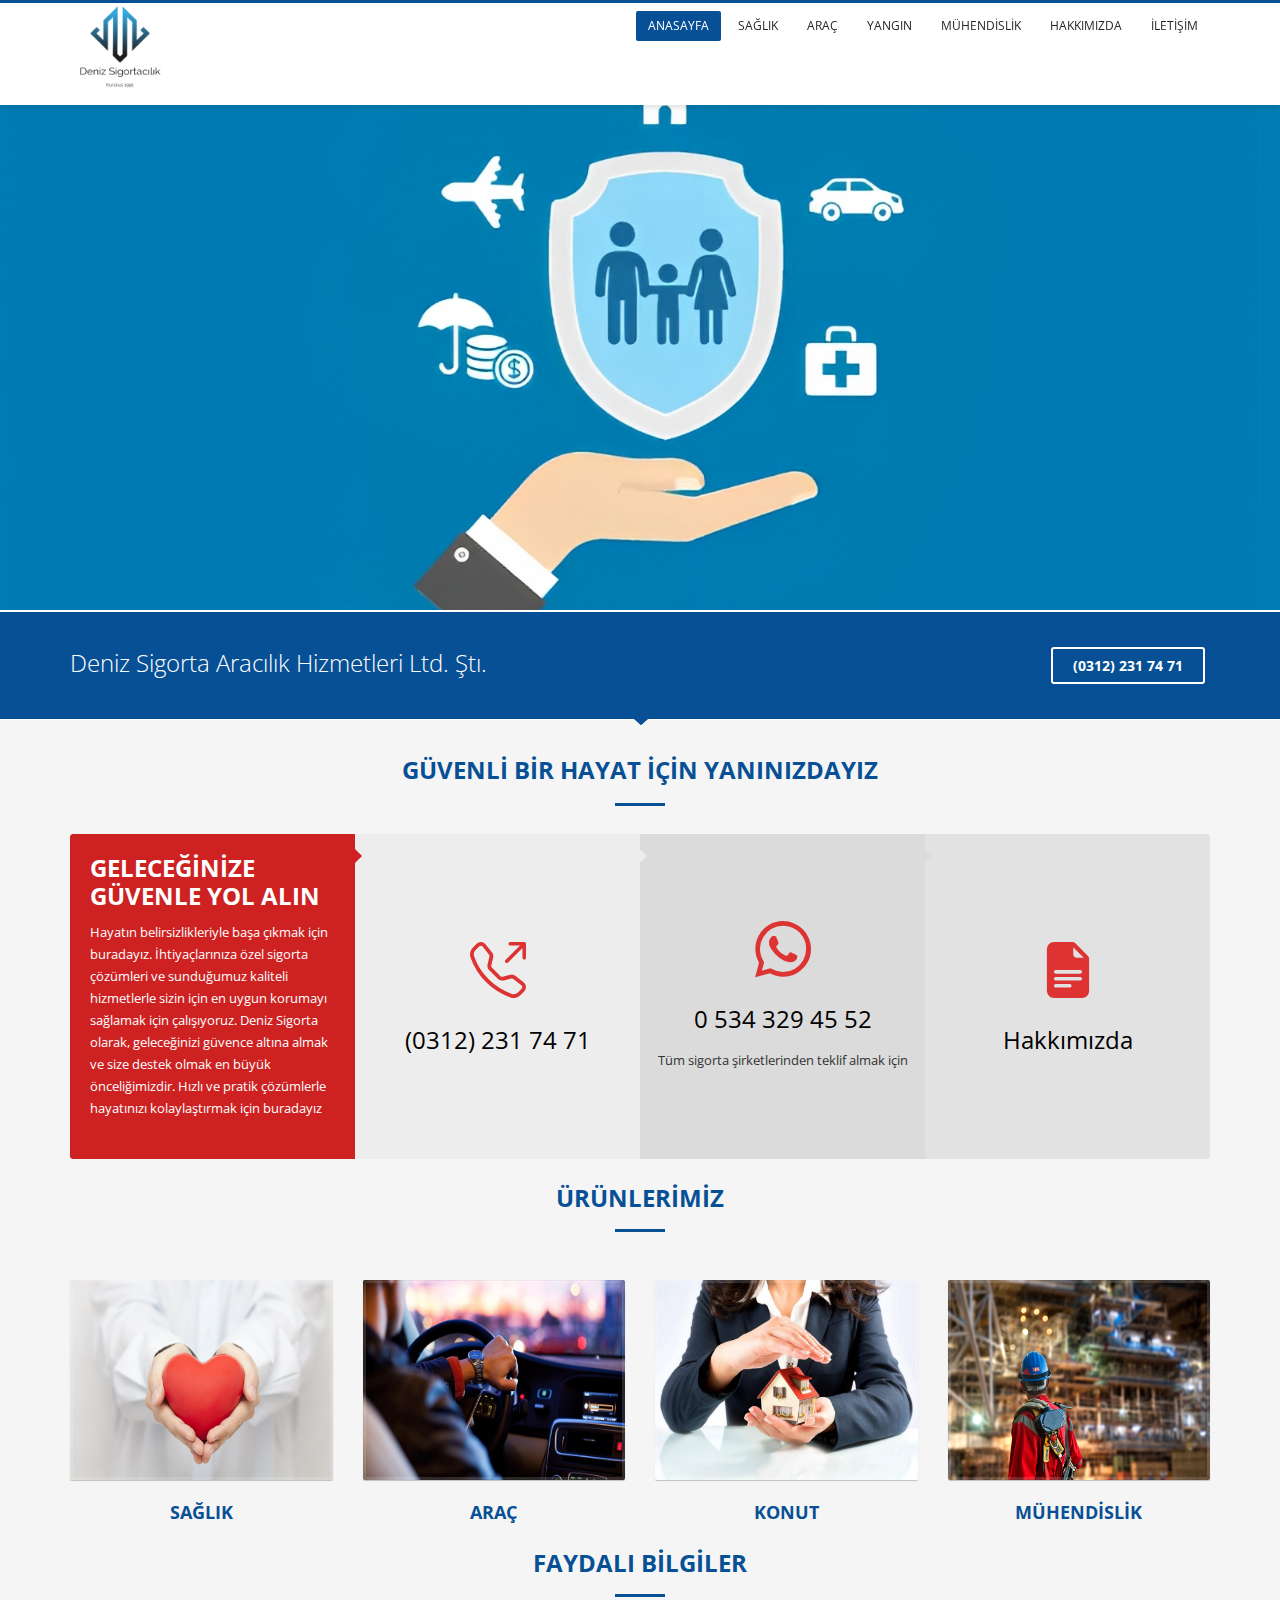
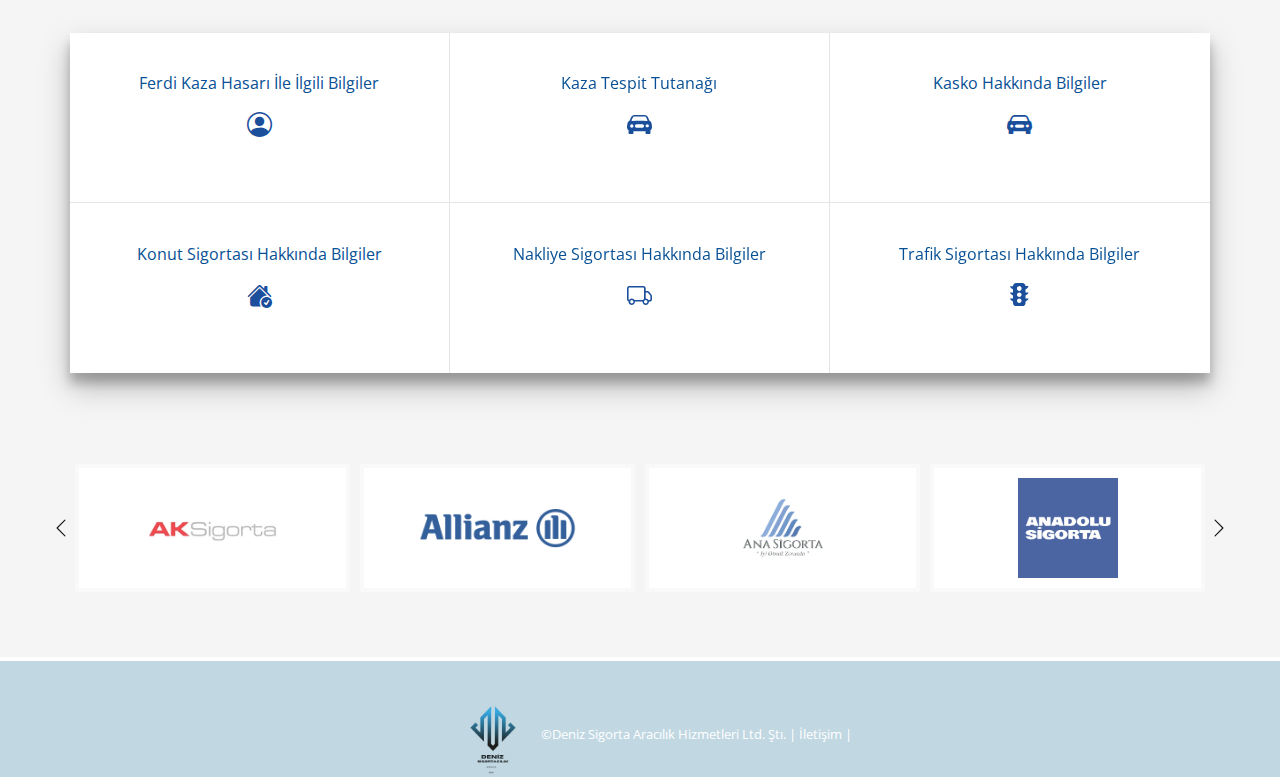
==== commit 57298561: "Add files via upload" ====
--- a/index.html
+++ b/index.html
@@ -27,6 +27,9 @@
 <link rel='stylesheet' id='2-layout.css-css' href='./css/layout.css' type='text/css' media='all' />
 <link rel='stylesheet' id='th-theme-print-stylesheet-css' href='./css/print.css' type='text/css' media='print' />
 <link rel='stylesheet' id='th-theme-options-styles-css' href='./css/dynamic.css' type='text/css' media='all' />
+<link href="https://cdn.jsdelivr.net/npm/bootstrap@5.2.3/dist/css/bootstrap.min.css" rel="stylesheet" integrity="sha384-rbsA2VBKQhggwzxH7pPCaAqO46MgnOM80zW1RWuH61DGLwZJEdK2Kadq2F9CUG65" crossorigin="anonymous">
+<script src="https://cdn.jsdelivr.net/npm/bootstrap@5.2.3/dist/js/bootstrap.bundle.min.js" integrity="sha384-kenU1KFdBIe4zVF0s0G1M5b4hcpxyD9F7jL+jjXkk+Q2h455rYXK/7HAuoJl+0I4" crossorigin="anonymous"></script>
+
 <script type='text/javascript' src='./js/jquery.min.js' id='jquery-core-js'></script>
 <script type='text/javascript' src='./js/jquery-migrate.min.js' id='jquery-migrate-js'></script>
 <script type='text/javascript' src='./js/rbtools.min.js' async id='tp-tools-js'></script>
@@ -184,6 +187,84 @@
 
 <div id="page_wrapper">
 
+	<div class="sidebar" id="sidebar">
+		<button class="go-back-button" onclick="toggleSidebar()"><i class="bi bi-arrow-left"></i>Go Back</button>
+
+		<ul>
+		  <li> <a href="index.html">Ana Sayfa</a> </li>
+		  <div class="accordion accordion-flush" id="accordionExample">
+			<div class="accordion-item">
+			  <h2 class="accordion-header" id="headingOne">
+				<button class="accordion-button" type="button" data-bs-toggle="collapse" data-bs-target="#collapseOne" aria-expanded="true" aria-controls="collapseOne">
+				  Sağlık
+				</button>
+			  </h2>
+			  <div id="collapseOne" class="accordion-collapse collapse" aria-labelledby="headingOne" data-bs-parent="#accordionExample">
+				<div class="accordion-body">
+					<ul>
+						<li> <a href="SaglikSigorta.html">Sağlık Sigortası</a></li>
+						<li> <a href="SeyahatSigorta.html">Seyahat Sigortası</a></li>
+						<li> <a href="TamamlayiciSaglikSigortasi.html">Tamamlayıcı Sağlık Sigortası</a></li>
+					</ul>
+				</div>
+			  </div>
+			</div>
+			<div class="accordion-item">
+			  <h2 class="accordion-header" id="headingTwo">
+				<button class="accordion-button collapsed" type="button" data-bs-toggle="collapse" data-bs-target="#collapseTwo" aria-expanded="false" aria-controls="collapseTwo">
+				  Araç
+				</button>
+			  </h2>
+			  <div id="collapseTwo" class="accordion-collapse collapse" aria-labelledby="headingTwo" data-bs-parent="#accordionExample">
+				<div class="accordion-body">
+					<ul>
+						<li> <a href="Trafik.html">Trafik Sigortası</a></li>
+						<li> <a href="Kasko.html">KASKO</a></li>
+						<li> <a href="FerdiKaza.html">Ferdi Kaza Sigortası</a></li>
+						<li> <a onclick="openPDF()">Kaza Tespit Tutanağı</a></li>
+					</ul>
+				</div>
+			  </div>
+			</div>
+			<div class="accordion-item">
+			  <h2 class="accordion-header" id="headingThree">
+				<button class="accordion-button collapsed" type="button" data-bs-toggle="collapse" data-bs-target="#collapseThree" aria-expanded="false" aria-controls="collapseThree">
+				  Yangın
+				</button>
+			  </h2>
+			  <div id="collapseThree" class="accordion-collapse collapse" aria-labelledby="headingThree" data-bs-parent="#accordionExample">
+				<div class="accordion-body">
+					<ul>
+						<li> <a href="Trafik.html">Konut Sigortası</a></li>
+						<li> <a href="ZorunluDeprem.html">Zorunlu Deprem Sigortası</a></li>
+					</ul>				
+				</div>
+			  </div>
+			</div>
+			<div class="accordion-item">
+			  <h2 class="accordion-header" id="headingThree">
+				<button class="accordion-button collapsed" type="button" data-bs-toggle="collapse" data-bs-target="#collapseThree" aria-expanded="false" aria-controls="collapseThree">
+					Mühendislik
+				</button>
+			  </h2>
+			  <div id="collapseThree" class="accordion-collapse collapse" aria-labelledby="headingThree" data-bs-parent="#accordionExample">
+				<div class="accordion-body">
+					<ul>
+						<li> <a href="Muhendislik.html">Mühendislik Sigortası</a></li>
+						<li> <a href="Nakliyat.html">Nakliyat Sigortası</a></li>
+						<li> <a href="Isyeri.html">İşyeri Deprem Sigortası</a></li>
+						<li> <a href="MeslekiSorumluluk.html">Mesleki Sorumluluk Sigortası</a></li>
+					</ul>				
+				</div>
+			  </div>
+			</div>
+		  </div>
+		  <li> <a href="Hakkimizda.html">Hakkımızda</a> </li>
+		  <li> <a href="Iletisim.html">İletişim</a> </li>
+		  <!-- Add more menu items as needed -->
+		</ul>
+	  </div>
+
 <header id="header" class="site-header  style6 header--sticky header--not-sticked     sticky-resize headerstyle--image_color site-header--relative nav-th--light siteheader-classic siteheader-classic-normal sheader-sh--dark"  >
 		<div class="site-header-wrapper sticky-top-area">
 
@@ -191,7 +272,7 @@
 
 			<div class="container siteheader-container header--oldstyles">
 
-				<div class="fxb-row fxb-row-col-sm">
+				<div class="fxb-row fxb-row-col-sm align-items-center">
 
 										<div class='fxb-col fxb fxb-center-x fxb-center-y fxb-basis-auto fxb-grow-0'>
 								<div id="logo-container" class="logo-container   logosize--yes zn-original-logo">
@@ -205,15 +286,6 @@
 
 						
 
-	<div class="separator site-header-separator visible-xs"></div>
-	<div class="fxb-row site-header-row site-header-top ">
-
-
-	</div><!-- /.site-header-top -->
-
-	<div class="separator site-header-separator visible-xs"></div>
-
-
 <div class="fxb-row site-header-row site-header-main ">
 
 	<div class='fxb-col fxb fxb-start-x fxb-center-y fxb-basis-auto site-header-col-left site-header-main-left'>
@@ -225,7 +297,7 @@
 	<div class='fxb-col fxb fxb-end-x fxb-center-y fxb-basis-auto site-header-col-right site-header-main-right'>
 
 		<div class='fxb-col fxb fxb-end-x fxb-center-y fxb-basis-auto site-header-main-right-top'>
-								<div class="sh-component main-menu-wrapper" role="navigation" itemscope="itemscope" itemtype="https://schema.org/SiteNavigationElement" >
+								<div class="sh-component main-menu-wrapper" onclick="toggleSidebar()" role="navigation" itemscope="itemscope" itemtype="https://schema.org/SiteNavigationElement" >
 
 					<div class="zn-res-menuwrapper">
 			<a href="#" class="zn-res-trigger zn-menuBurger zn-menuBurger--3--s zn-menuBurger--anim1 " id="zn-res-trigger">
@@ -239,6 +311,8 @@
 <ul class="sub-menu clearfix">
 	<li id="menu-item-157" class="main-menu-item menu-item menu-item-type-post_type menu-item-object-page menu-item-157  main-menu-item-sub  menu-item-odd menu-item-depth-1"><a href="SaglikSigorta.html" class=" main-menu-link main-menu-link-sub"><span>Sağlık Sigortası</span></a></li>
 	<li id="menu-item-209" class="main-menu-item menu-item menu-item-type-post_type menu-item-object-page menu-item-209  main-menu-item-sub  menu-item-odd menu-item-depth-1"><a href="SeyahatSigorta.html" class=" main-menu-link main-menu-link-sub"><span>Seyahat Sigortası</span></a></li>
+	<li id="menu-item-209" class="main-menu-item menu-item menu-item-type-post_type menu-item-object-page menu-item-209  main-menu-item-sub  menu-item-odd menu-item-depth-1"><a href="TamamlayiciSaglikSigortasi.html" class=" main-menu-link main-menu-link-sub"><span>Tamamlayıcı Sağlık Sigortası</span></a></li>
+
 </ul>
 </li>
 <li id="menu-item-19" class="main-menu-item menu-item menu-item-type-custom menu-item-object-custom menu-item-has-children menu-item-19  main-menu-item-top  menu-item-even menu-item-depth-0"><a href="#" class=" main-menu-link main-menu-link-top"><span>ARAÇ</span></a>
@@ -257,8 +331,11 @@
 </li>
 <li id="menu-item-19" class="main-menu-item menu-item menu-item-type-custom menu-item-object-custom menu-item-has-children menu-item-19  main-menu-item-top  menu-item-even menu-item-depth-0"><a href="#" class=" main-menu-link main-menu-link-top"><span>MÜHENDİSLİK</span></a>
 	<ul class="sub-menu clearfix">
+		<li id="menu-item-157" class="main-menu-item menu-item menu-item-type-post_type menu-item-object-page menu-item-157  main-menu-item-sub  menu-item-odd menu-item-depth-1"><a href="Muhendislik.html" class=" main-menu-link main-menu-link-sub"><span>Mühendislik Sigortası</span></a></li>
 		<li id="menu-item-157" class="main-menu-item menu-item menu-item-type-post_type menu-item-object-page menu-item-157  main-menu-item-sub  menu-item-odd menu-item-depth-1"><a href="Nakliyat.html" class=" main-menu-link main-menu-link-sub"><span>Nakliyat Sigortası</span></a></li>
 		<li id="menu-item-209" class="main-menu-item menu-item menu-item-type-post_type menu-item-object-page menu-item-209  main-menu-item-sub  menu-item-odd menu-item-depth-1"><a href="Isyeri.html" class=" main-menu-link main-menu-link-sub"><span>İşyeri Deprem</span></a></li>
+		<li id="menu-item-209" class="main-menu-item menu-item menu-item-type-post_type menu-item-object-page menu-item-209  main-menu-item-sub  menu-item-odd menu-item-depth-1"><a href="MeslekiSorumluluk.html" class=" main-menu-link main-menu-link-sub"><span>Mesleki Sorumluluk Sigortası</span></a></li>
+
 	</ul>
 </li>
 <li id="menu-item-158" class="main-menu-item menu-item menu-item-type-custom menu-item-object-custom menu-item-158  main-menu-item-top  menu-item-even menu-item-depth-0"><a href="Hakkimizda.html" class=" main-menu-link main-menu-link-top"><span>HAKKIMIZDA</span></a></li>
@@ -347,7 +424,7 @@
 			<!-- end step -->
 
 			
-			<div class="process_steps__step"><div class="process_steps__step-icon"><span data-animation="tada" class="process_steps__step-icon-src " data-zniconfam="glyphicons_halflingsregular"  style="color: #dd3333;"><i class="bi bi-telephone-outbound"></i></span></div><h3 class="process_steps__step-title" itemprop="headline" ><a href="tel:03122317471">(0312) 231 74 71</a></h3></div><div class="process_steps__step"><div class="process_steps__step-icon"><span data-animation="tada" class="process_steps__step-icon-src " data-zniconfam="mean"  style="color: #dd3333;"><i class="bi bi-whatsapp"></i></span></div><h3 class="process_steps__step-title" itemprop="headline" ><a href="tel:05343294552">0 534 329 45 52 </a></h3> Tüm sigorta şirketlerinden teklif almak için</div><div class="process_steps__step"><div class="process_steps__step-icon"><span data-animation="tada" class="process_steps__step-icon-src " data-zniconfam="glyphicons_halflingsregular"  style="color: #dd3333;"><i class="bi bi-file-earmark-text-fill"></i></span></div><h3 class="process_steps__step-title" itemprop="headline" ><a href="Hakkimizda.html">Hakkımızda</a></h3></div>			
+			<div class="process_steps__step"><div class="process_steps__step-icon"><span data-animation="tada" class="process_steps__step-icon-src " data-zniconfam="glyphicons_halflingsregular"  style="color: #dd3333;"><i class="bi bi-telephone-outbound"></i></span></div><h3 class="process_steps__step-title" itemprop="headline" ><a href="tel:03122317471">(0312) 231 74 71</a></h3></div><div class="process_steps__step"><div class="process_steps__step-icon"><span data-animation="tada" class="process_steps__step-icon-src " data-zniconfam="mean"  style="color: #dd3333;"><i class="bi bi-whatsapp"></i></span></div><h3 class="process_steps__step-title" itemprop="headline" ><a href="tel:05343294552">0 534 329 45 52 </a></h3> <p>Tüm sigorta şirketlerinden teklif almak için</p></div><div class="process_steps__step"><div class="process_steps__step-icon"><span data-animation="tada" class="process_steps__step-icon-src " data-zniconfam="glyphicons_halflingsregular"  style="color: #dd3333;"><i class="bi bi-file-earmark-text-fill"></i></span></div><h3 class="process_steps__step-title" itemprop="headline" ><a href="Hakkimizda.html">Hakkımızda</a></h3></div>			
 		</div>
 
 					</div>
@@ -417,7 +494,7 @@
 			
 			<div class="znColumnElement-innerWrapper-eluid79e61ba9 znColumnElement-innerWrapper znColumnElement-innerWrapper--valign-top znColumnElement-innerWrapper--halign-left " >
 
-				<div class="znColumnElement-innerContent">					<div class="image-boxes image-boxes--1 eluide7149a17   imgboxes_style1" ><a href="Nakliyat.html"  class="hoverBorder imgboxes-wrapper image-boxes-link   "  target="_self"  itemprop="url" ><div class="image-boxes-img-wrapper"><img class="image-boxes-img " src="./images/MUHENDISLIK.jpg"   alt=""  title="deniz-muhendis" /></div><span class="kl-main-bgcolor image-boxes-readon u-trans-all-2s">AYRINTILAR +</span></a><h3 class="m_title m_title_ext text-custom imgboxes-title image-boxes-title" itemprop="headline" ><span><strong><center>MÜHENDİSLİK</center></strong></span></h3></div>				</div>
+				<div class="znColumnElement-innerContent">					<div class="image-boxes image-boxes--1 eluide7149a17   imgboxes_style1" ><a href="Muhendislik.html"  class="hoverBorder imgboxes-wrapper image-boxes-link   "  target="_self"  itemprop="url" ><div class="image-boxes-img-wrapper"><img class="image-boxes-img " src="./images/MUHENDISLIK.jpg"   alt=""  title="deniz-muhendis" /></div><span class="kl-main-bgcolor image-boxes-readon u-trans-all-2s">AYRINTILAR +</span></a><h3 class="m_title m_title_ext text-custom imgboxes-title image-boxes-title" itemprop="headline" ><span><strong><center>MÜHENDİSLİK</center></strong></span></h3></div>				</div>
 			</div>
 
 			
@@ -482,9 +559,9 @@
 				</div><!-- /.grid-ibx__item -->
 							<div class='grid-ibx__item  grid-ibx__item--type-icon text-center grid-ibx__item-2'>
 										<div class='grid-ibx__item-inner'>
-						<a href="Kasko.html"  class="grid-ibx__link clearfix"  target="_self"  itemprop="url" ><div class="grid-ibx__title-wrp"><h4 class="grid-ibx__title element-scheme__hdg1" itemprop="headline" >Kasko Hasar Sigortası Bilgileri</h4></div>
+						<a href="Kasko.html"  class="grid-ibx__link clearfix"  target="_self"  itemprop="url" ><div class="grid-ibx__title-wrp"><h4 class="grid-ibx__title element-scheme__hdg1" itemprop="headline" >Kasko Hakkında Bilgiler</h4></div>
 												<div class='grid-ibx__icon-wrp'>
-						<span class="grid-ibx__icon" data-zniconfam="glyphicons_halflingsregular" data-zn_icon=""></span>						</div>
+						<span class="grid-ibx__icon" data-zniconfam="glyphicons_halflingsregular"><i class="bi bi-car-front-fill"></i></span>						</div>
 						
 						
 						
@@ -494,7 +571,7 @@
 				</div><!-- /.grid-ibx__item -->
 							<div class='grid-ibx__item  grid-ibx__item--type-icon text-center grid-ibx__item-3'>
 										<div class='grid-ibx__item-inner'>
-						<a href="KonutSigortasi.html"  class="grid-ibx__link clearfix"  target="_self"  itemprop="url" ><div class="grid-ibx__title-wrp"><h4 class="grid-ibx__title element-scheme__hdg1" itemprop="headline" >Yangın Hasarı ile ilgili Bilgiler</h4></div>
+						<a href="KonutSigortasi.html"  class="grid-ibx__link clearfix"  target="_self"  itemprop="url" ><div class="grid-ibx__title-wrp"><h4 class="grid-ibx__title element-scheme__hdg1" itemprop="headline" >Konut Sigortası Hakkında Bilgiler</h4></div>
 												<div class='grid-ibx__icon-wrp'>
 						<span class="grid-ibx__icon" data-zniconfam="glyphicons_halflingsregular"><i class="bi bi-house-check-fill"></i></span>						</div>
 						
@@ -506,7 +583,7 @@
 				</div><!-- /.grid-ibx__item -->
 							<div class='grid-ibx__item  grid-ibx__item--type-icon text-center grid-ibx__item-4'>
 										<div class='grid-ibx__item-inner'>
-						<a href="Nakliyat.html"  class="grid-ibx__link clearfix"  target="_self"  itemprop="url" ><div class="grid-ibx__title-wrp"><h4 class="grid-ibx__title element-scheme__hdg1" itemprop="headline" >Nakliye Hasarı İçin Gerekli Bilgiler</h4></div>
+						<a href="Nakliyat.html"  class="grid-ibx__link clearfix"  target="_self"  itemprop="url" ><div class="grid-ibx__title-wrp"><h4 class="grid-ibx__title element-scheme__hdg1" itemprop="headline" >Nakliye Sigortası Hakkında Bilgiler</h4></div>
 												<div class='grid-ibx__icon-wrp'>
 						<span class="grid-ibx__icon" data-zniconfam="glyphicons_halflingsregular" ><i class="bi bi-truck"></i></span>						</div>
 						
@@ -645,6 +722,20 @@
 <style id='rs-plugin-settings-inline-css' type='text/css'>
 #rs-demo-id {}
 </style>
+<script>
+function toggleSidebar() {
+  const sidebar = document.getElementById("sidebar");
+  const mainContent = document.querySelector(".main-content");
+  if (sidebar.style.right === "-250px") {
+    sidebar.style.right = "0";
+    mainContent.style.marginRight = "250px"; // Move the main content to the right
+  } else {
+    sidebar.style.right = "-250px";
+    mainContent.style.marginRight = "0"; // Reset the main content's margin
+  }
+}
+
+</script>
 <script type='text/javascript' src='./js/plugins.min.js' id='kallyas_vendors-js'></script>
 <script type='text/javascript' src='./js/scrollmagic.js' id='scrollmagic-js'></script>
 <script type='text/javascript' id='zn-script-js-extra'>
--- a/css/style.css
+++ b/css/style.css
@@ -5,7 +5,9 @@
     background-position: center center;
     background-size: cover
 }
-
+a{
+    text-decoration: none !important;
+}
 .header--sticky .site-logo-img-sticky+.site-logo-img{
     width: 100px;
     height: 100px;
@@ -19,6 +21,9 @@
 
 .site-footer{
     background-color:  #c1d7e2;
+}
+.site-footer.iletisim{
+    position: relative !important;
 }
 .eluidbf7aee19{
     margin-bottom: 150px;
@@ -39,6 +44,10 @@
 #totop::before{
     content: none;
 }
+.element-scheme--light p{
+    font-size: 14px !important;
+    margin-top: 5px;
+}
 
 .partners_carousel .partners_carousel-img{
     max-height: 100px;
@@ -68,9 +77,10 @@
     max-width: none !important;
 }
 .bgback.hakkimizda{
-    background-image: url(/images/insurance.png) !important;
-    background-repeat: no-repeat;
-    background-size: cover;
+    background-color: #c1d7e2;
+    background-image: url(/images/logo.jpeg) !important;
+    background-repeat: no-repeat;
+    background-size: auto !important;
     background-position: center; /* Add this line to center the image */
     display: block;
     overflow: visible;
@@ -117,4 +127,125 @@
 
 .breadcrumbs.bread-style--black li:before, .infobox2-inner, .kl-flex--classic .flex-caption, .ls--laptop .ls__item-caption, .nivo-caption, .process_steps--style1 .process_steps__intro:after, .stepbox3-box[data-align=left] .stepbox3-content:after, .th-wowslider .ws-title, .kl-ioscaption--style2 .title_big, .kl-ioscaption--style2 .title_small, .zn-iosSl-caption.zn-iosSl-caption--style2 .zn-iosSl-bigTitle, .zn-iosSl-caption.zn-iosSl-caption--style2 .zn-iosSl-smallTitle, html[dir="rtl"] .vr-tabs-kl-style-1 .vr-tabs-nav-item.active .vr-tabs-nav-link{
     border-left-color: #CD2122;
+}
+
+
+.zn_res_menu_visible .zn-res-menu-nav, .zn_res_menu_visible .zn-res-menu-nav li div.zn_mega_container, .zn_res_menu_visible .zn-res-menu-nav li ul.sub-menu{
+    display: block;
+}
+
+.zn-res-menu-nav, .zn-res-menu-nav li div.zn_mega_container, .zn-res-menu-nav li ul.sub-menu{
+    
+    right: 0;
+    top: 0;
+    position: absolute;
+    width: 100%;
+    height: 100%;
+    background: #fff;
+    overflow: hidden;
+    z-index: 10000;
+    backface-visibility: hidden;
+    -webkit-overflow-scrolling: touch;
+    transform: translate3d(100%,0,0);
+    transition: transform .5s ease;
+    transform-style: preserve-3d;
+    display: none;
+    max-width: 100%;
+}
+
+.sidebar {
+    width: 250px;
+    background-color: #fff;
+    height: 100vh;
+    position: fixed;
+    top: 100px;
+    right: -250px;
+    z-index: 10; /* Ensure the sidebar appears on top */
+    transition: left 0.3s ease;
+  }
+
+
+  .sidebar ul {
+    list-style: none;
+    padding: 0;
+    margin: 20px;
+  }
+  
+  .sidebar li {
+    color: #000;
+    padding: 10px;
+    cursor: pointer;
+    position: relative; /* Required for positioning the dropdown */
+  }
+  .sidebar li  a{
+    color: #000;
+  }
+
+  .btn-lined {
+    border-width: 2px;
+    background: none;
+    color: #fff;
+    text-shadow: none;
+    padding: 7px 20px;
+    line-height: 1.6;
+    -webkit-box-shadow: none;
+    box-shadow: none;
+    font-size: 14px;
+    font-weight: 700;
+    border-style: solid;
+    border-radius: 3px;
+    border-color: #fff;
+    -webkit-transition: all .1s ease-in-out;
+    transition: all .1s ease-in-out;
+}
+
+.process_steps__step{
+    color: #000;
+}
+
+.process_steps__step-title a{
+    font-size: 24px;
+    color: #000;
+}
+/* Dropdown styles */
+.dropdown {
+    position: absolute;
+    top: 0;
+    left: 100%;
+    background-color: #444;
+    display: none; /* Hide the dropdown by default */
+  }
+  
+  .dropdown li {
+    padding: 5px;
+  }
+  
+  /* Show the dropdown when hovering over the parent menu item */
+.sidebar li:hover .dropdown {
+    display: block;
+  }
+  .accordion-item{
+    border: none !important;
+  }
+
+  .main-nav .menu-item>a[href="#"] {
+    cursor: pointer !important;
+  }
+
+ @media (max-width: 767px){
+    .fxb-row-col-sm{
+        flex-direction: row !important;
+    }
+    /* .site-header, .site-header .site-header-bottom, .site-header .site-header-main, .site-header .site-header-top{
+        height: 105px !important;
+    } */
+} 
+
+.go-back-button{
+    border: none;
+    background-color:transparent;
+    font-size: 14px;
+}
+.go-back-button i{
+    margin-right: 3px;
 }